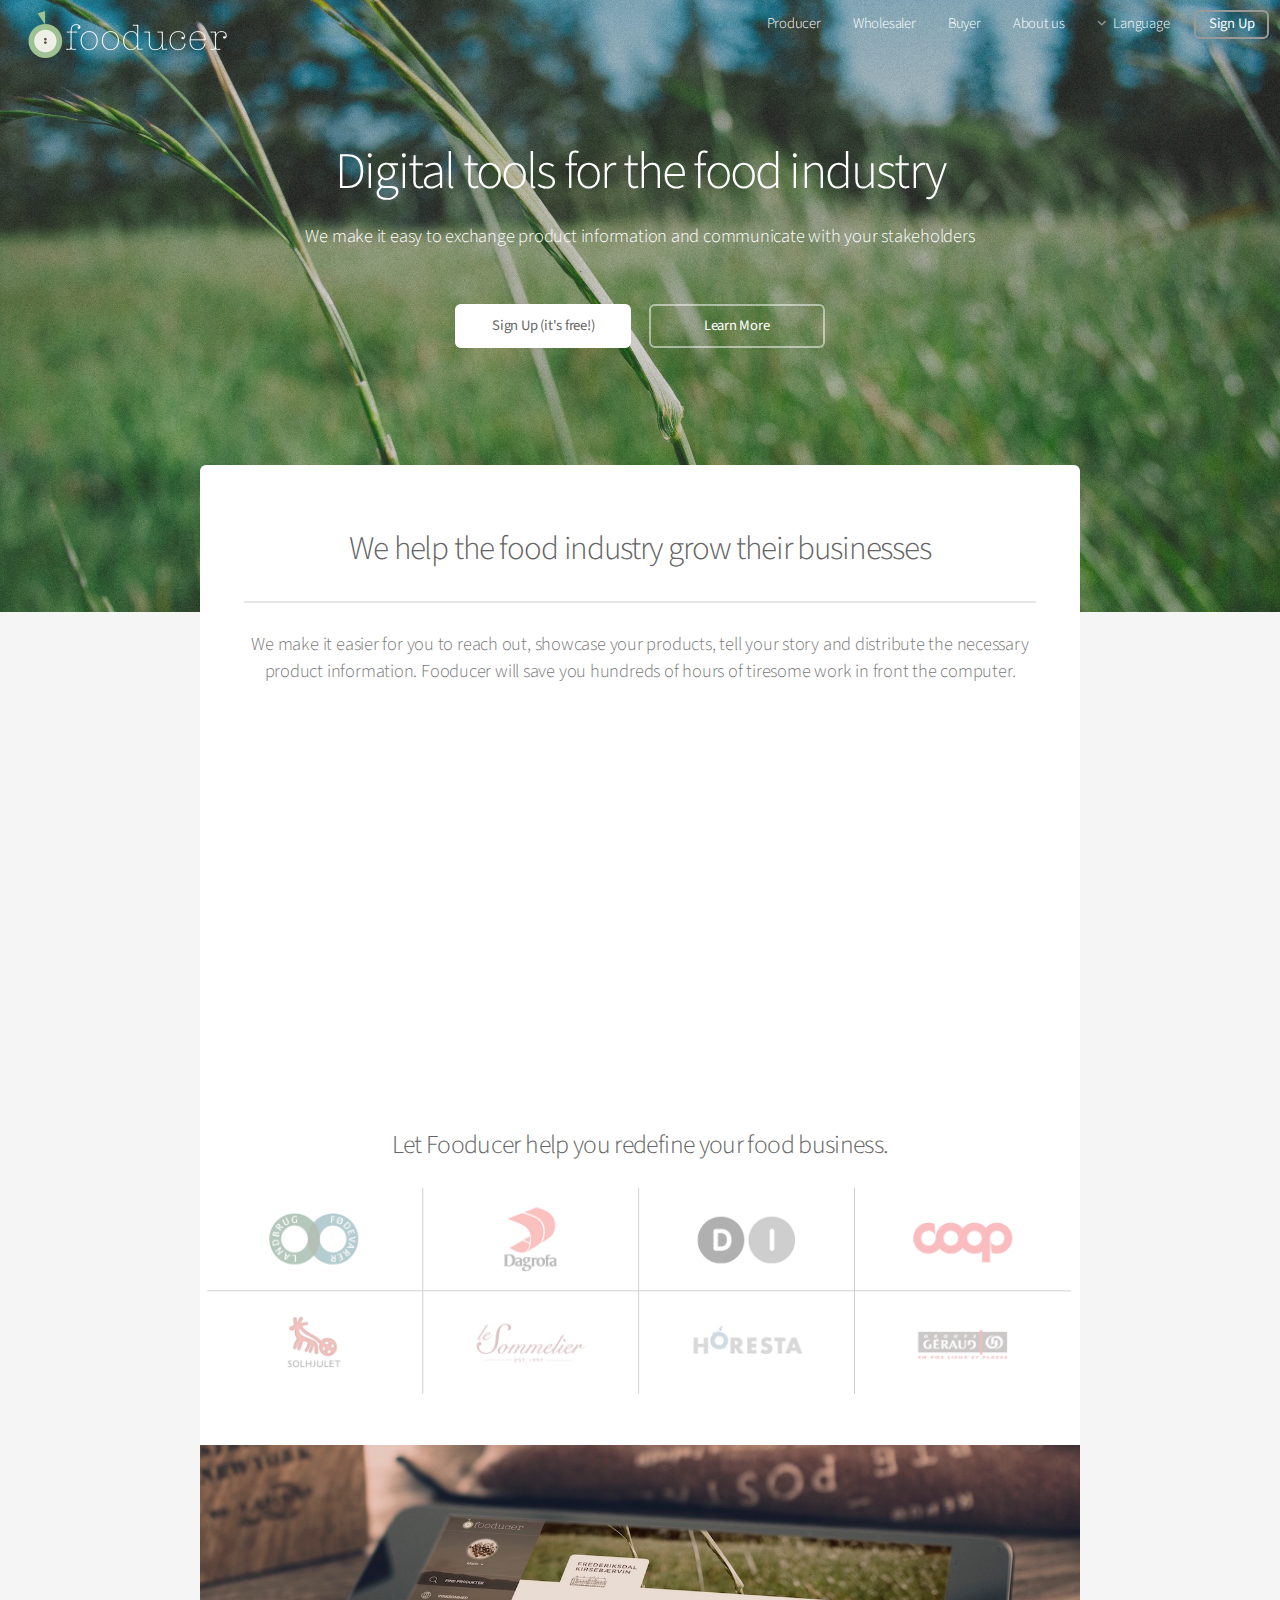
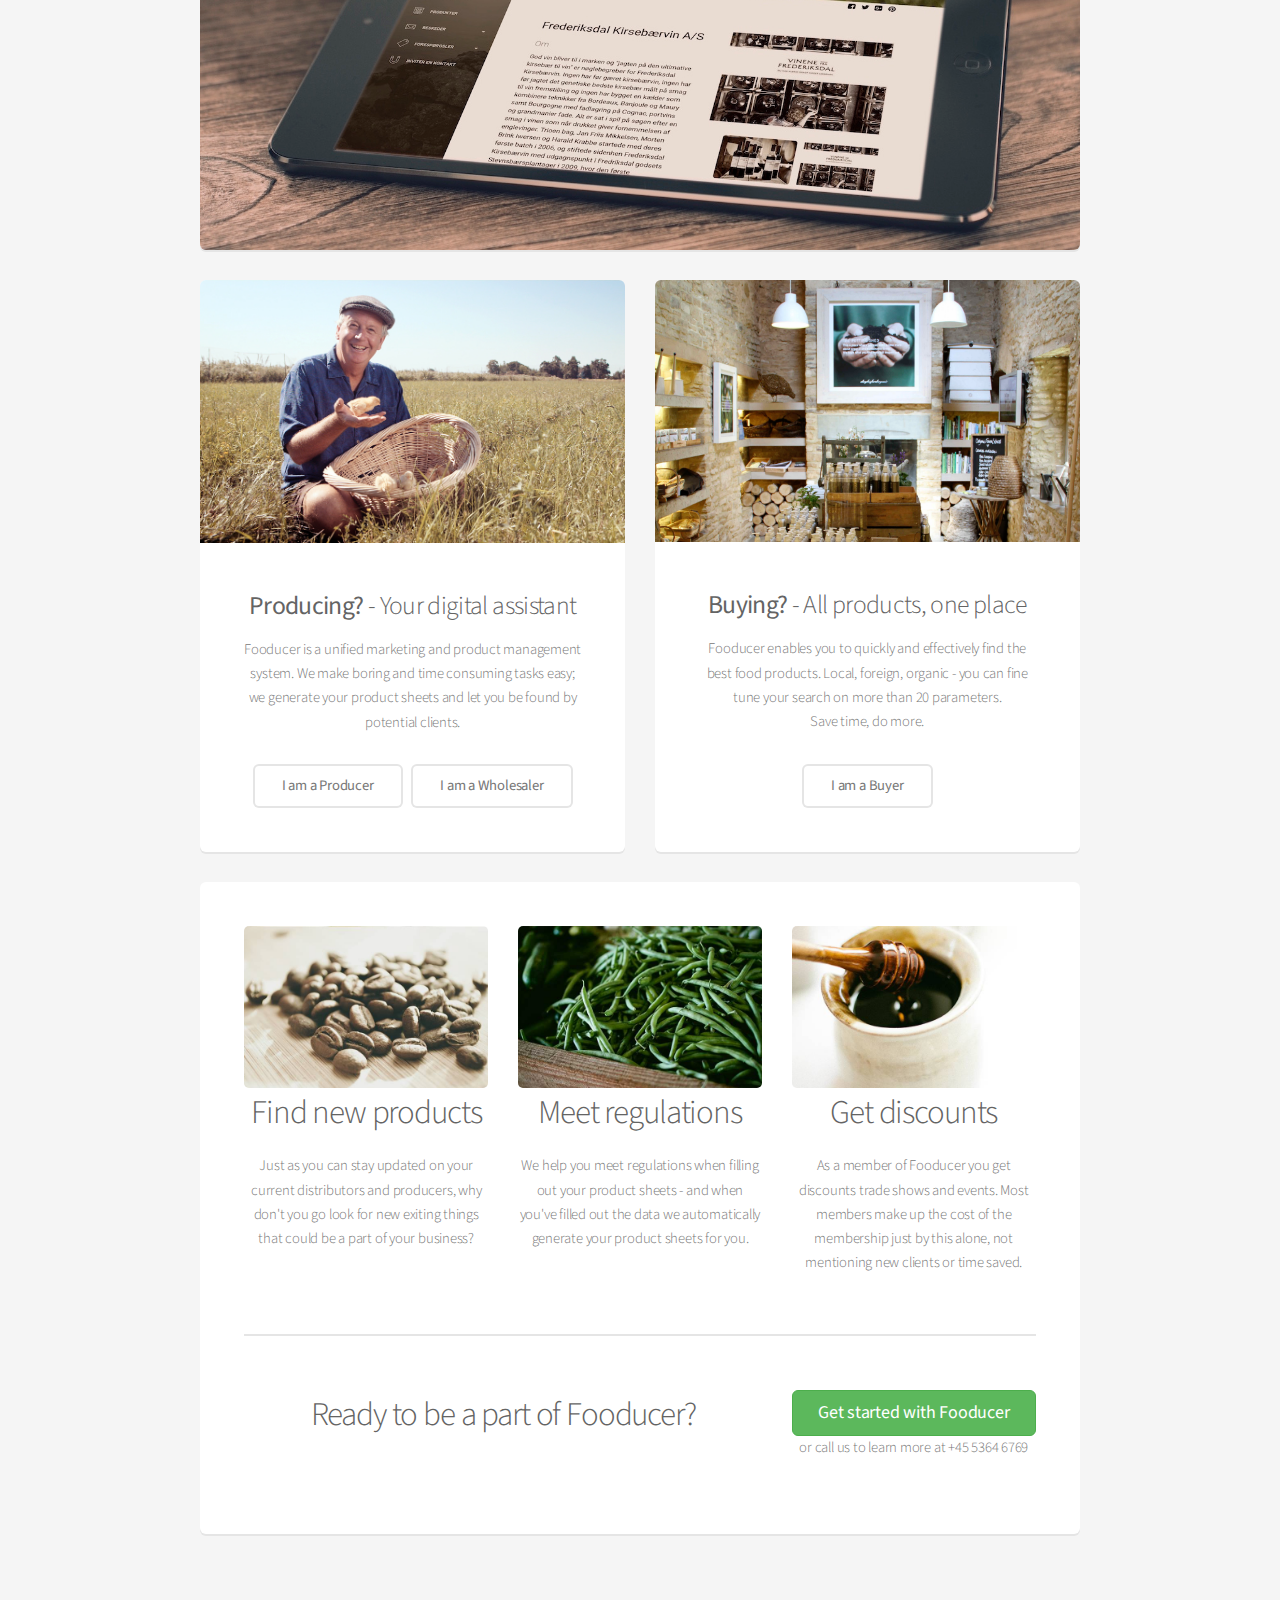
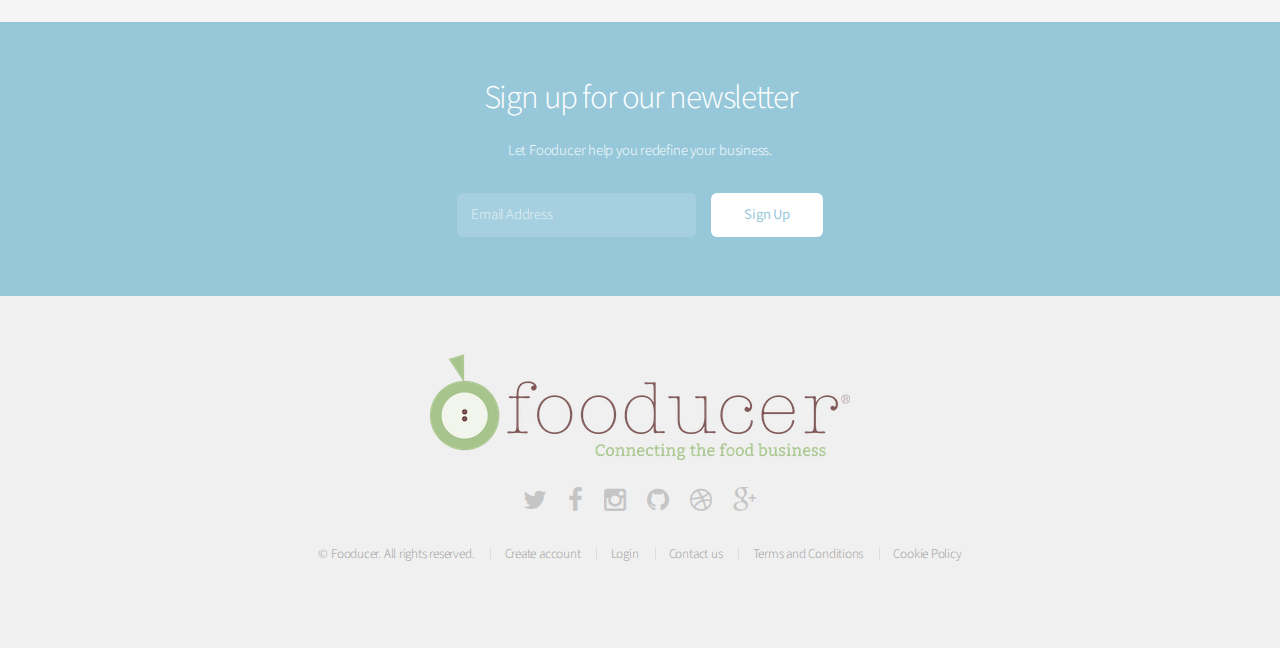
==== alpha/index.html @ 25a1be03 "Added youtube video and brand colours" ====
<!DOCTYPE HTML>
<!--
Alpha by HTML5 UP
html5up.net | @n33co
Free for personal and commercial use under the CCA 3.0 license (html5up.net/license)
-->
<html>
<head>
    <title>Fooducer - Connecting the food business</title>
    <meta charset="utf-8" />
    <meta name="viewport" content="width=device-width, initial-scale=1" />
    <!--[if lte IE 8]><script src="assets/js/ie/html5shiv.js"></script><![endif]-->
    <link href="bootstrap/css/bootstrap.min.css" rel="stylesheet">
    <link rel="stylesheet" href="assets/css/main.css" />
    <!--[if lte IE 8]><link rel="stylesheet" href="assets/css/ie8.css" /><![endif]-->
</head>
<body class="landing">
    <div id="page-wrapper">

        <!-- Header -->
        <header id="header">
            <h1 style="padding: 10px 0 0 10px; height: 45px;"><a href="index.html"><img src="images/fd-logo-white.png" height="50px;"></a></h1>
            <nav id="nav">
                <ul>
                    <li><a href="producer.html">Producer</a></li>
                    <li><a href="wholesaler.html">Wholesaler</a></li>
                    <li><a href="buyer.html">Buyer</a></li>
                    <li><a href="about.html">About us</a></li>
                    <li>
                        <a href="#" class="icon fa-angle-down">Language</a>
                        <ul>
                            <li><a href="#">Danish</a></li>
                            <li><a href="#">English</a></li>
                        </ul>
                    </li>
                    <li><a href="#" class="button">Sign Up</a></li>
                </ul>
            </nav>
        </header>

        <!-- Banner -->
        <section id="banner">
            <h2>Digital tools for the food industry</h2>
            <p>We make it easy to exchange product information and communicate with your stakeholders
                <br>&nbsp;
            </p>
            <ul class="actions">
                <li><a href="#" class="button special">Sign Up (it's free!)</a></li>
                <li><a href="#mainprop" class="button">Learn More</a></li>
            </ul>
        </section>

        <!-- Main -->
        <section id="main" class="container">

            <section class="box special">
                <header class="major">
                    <h2 id="mainprop">We help the food industry grow their businesses</h2>
                    <p>We make it easier for you to reach out, showcase your products,
                        tell your story and distribute the necessary product information.
                        Fooducer will save you hundreds of hours of tiresome work in front the computer.
                        <br><br>
                    </p>
                    <iframe width="720" height="405" src="https://www.youtube.com/embed/_PLxxujnK6w" frameborder="0" allowfullscreen></iframe>
                    <h3>Let Fooducer help you redefine your food business.</h3>
                </header>

                <span class="image featured" style="margin-top: -15px;"><img src="images/partners.png" alt="" /></span>
                <span class="image featured"><img src="images/ipad3.jpg" alt="" /></span>
            </section>

            <div class="row" id="valueprop">
                <div class="6u 12u(narrower)">
                    <section class="box special">
                        <span class="image featured"><img src="images/producer2.jpg" alt="" /></span>
                        <h3><b>Producing?</b> - Your digital assistant</h3>
                        <p>Fooducer is a unified marketing and product management system. We make boring and time consuming tasks easy; we generate your product sheets and let you be found by potential clients.</p>
                        <ul class="actions">
                            <li><a href="producer.html" class="button alt">I am a Producer</a><a href="wholesaler.html" class="button alt" style="margin-left:8px;">I am a Wholesaler</a></li>
                        </ul>
                    </section>
                </div>

                <div class="6u 12u(narrower)">
                    <section class="box special">
                        <span class="image featured"><img src="images/retailer.png" alt="" /></span>
                        <h3 id="buying"><b>Buying?</b> - All products, one place</h3>
                        <p>Fooducer enables you to quickly and effectively find the best food products. Local, foreign, organic - you can fine tune your search on more than 20 parameters. <br>Save time, do more.</p>
                        <ul class="actions">
                            <li><a href="buyer.html" class="button alt">I am a Buyer</a></li>
                        </ul>
                    </section>
                </div>
            </div>

            <section class="box special">
                <div class="row">
                    <div class="col-md-4 col-sm-6">
                        <img class="img-responsive" src="images/coffee.jpg">
                        <div class="editContent">
                            <h2>Find new products</h2>
                        </div>
                        <div class="editContent">
                            <p>Just as you can stay updated on your current distributors and producers, why don't you go look for new exiting things that could be a part of your business?</p>
                        </div>
                    </div>

                    <div class="col-md-4 col-sm-6">
                        <img class="img-responsive" src="images/haricots.jpg">
                        <div class="editContent">
                            <h2>Meet regulations</h2>
                        </div>
                        <div class="editContent">
                            <p>We help you meet regulations when filling out your product sheets - and when you've filled out the data we automatically generate your product sheets for you.</p>
                        </div>
                    </div>

                    <div class="col-md-4 hidden-sm">
                        <img class="img-responsive" src="images/honey.jpg">
                        <div class="editContent">
                            <h2>Get discounts</h2>
                        </div>
                        <div class="editContent">
                            <p>As a member of Fooducer you get discounts trade shows and events. Most members make up the cost of the membership just by this alone, not mentioning new clients or time saved.</p>
                        </div>
                    </div>
                </div><!-- /.row -->

                <hr><br/>

                <div class="row">
                    <div class="col-md-8 col-xs-12 pull-left">
                        <div class="editContent">
                            <h2>Ready to be a part of Fooducer?</h2>
                        </div>
                    </div>
                    <div class="col-md-4 col-xs-12 pull-right">
                        <a href="#" class="btn btn-lg btn-success btn-block">Get started with Fooducer</a>
                        <div class="text-center">
                            <p>or call us to learn more at +45 5364 6769</p>
                        </div>
                    </div>
                </div>
            </section>
        </section>

        <!-- CTA -->
        <section id="cta">
            <h2>Sign up for our newsletter</h2>
            <p>Let Fooducer help you redefine your business.</p>

            <form>
                <div class="row uniform 50%">
                    <div class="8u 12u(mobilep)">
                        <input type="email" name="email" id="email" placeholder="Email Address" />
                    </div>
                    <div class="4u 12u(mobilep)">
                        <input type="submit" value="Sign Up" class="fit" />
                    </div>
                </div>
            </form>
        </section>

        <!-- Footer -->
        <footer id="footer">
            <img src="images/fooducer_m_payoff.png">
            <ul class="icons" style="margin-top: 20px;">
                <li><a href="#" class="icon fa-twitter"><span class="label">Twitter</span></a></li>
                <li><a href="#" class="icon fa-facebook"><span class="label">Facebook</span></a></li>
                <li><a href="#" class="icon fa-instagram"><span class="label">Instagram</span></a></li>
                <li><a href="#" class="icon fa-github"><span class="label">Github</span></a></li>
                <li><a href="#" class="icon fa-dribbble"><span class="label">Dribbble</span></a></li>
                <li><a href="#" class="icon fa-google-plus"><span class="label">Google+</span></a></li>
            </ul>
            <ul class="copyright">
                <li>&copy; Fooducer. All rights reserved.</li>
                <li>Create account</li>
                <li>Login</li>
                <li>Contact us</li>
                <li>Terms and Conditions</li>
                <li>Cookie Policy</li>
            </ul>
        </footer>

    </div>

    <!-- Scripts -->
    <script src="assets/js/jquery.min.js"></script>
    <script src="assets/js/jquery.dropotron.min.js"></script>
    <script src="assets/js/jquery.scrollgress.min.js"></script>
    <script src="assets/js/skel.min.js"></script>
    <script src="assets/js/util.js"></script>
    <!--[if lte IE 8]><script src="assets/js/ie/respond.min.js"></script><![endif]-->
    <script src="assets/js/main.js"></script>

</body>
</html>
---- alpha/assets/css/main.css ----
@import url("font-awesome.min.css");
@import url("http://fonts.googleapis.com/css?family=Source+Sans+Pro:300,400,300italic,400italic");

/*
	Alpha by HTML5 UP
	html5up.net | @n33co
	Free for personal and commercial use under the CCA 3.0 license (html5up.net/license)
*/

/* Reset */

	html, body, div, span, applet, object, iframe, h1, h2, h3, h4, h5, h6, p, blockquote, pre, a, abbr, acronym, address, big, cite, code, del, dfn, em, img, ins, kbd, q, s, samp, small, strike, strong, sub, sup, tt, var, b, u, i, center, dl, dt, dd, ol, ul, li, fieldset, form, label, legend, table, caption, tbody, tfoot, thead, tr, th, td, article, aside, canvas, details, embed, figure, figcaption, footer, header, hgroup, menu, nav, output, ruby, section, summary, time, mark, audio, video {
		margin: 0;
		padding: 0;
		border: 0;
		font-size: 100%;
		font: inherit;
		vertical-align: baseline;
	}

	article, aside, details, figcaption, figure, footer, header, hgroup, menu, nav, section {
		display: block;
	}

	body {
		line-height: 1;
	}

	ol, ul {
		list-style: none;
	}

	blockquote, q {
		quotes: none;
	}

	blockquote:before, blockquote:after, q:before, q:after {
		content: '';
		content: none;
	}

	table {
		border-collapse: collapse;
		border-spacing: 0;
	}

	body {
		-webkit-text-size-adjust: none;
	}

/* Box Model */

	*, *:before, *:after {
		-moz-box-sizing: border-box;
		-webkit-box-sizing: border-box;
		box-sizing: border-box;
	}

/* Containers */

	.container {
		margin-left: auto;
		margin-right: auto;
	}

	.container.\31 25\25 {
		width: 100%;
		max-width: 75em;
		min-width: 60em;
	}

	.container.\37 5\25 {
		width: 45em;
	}

	.container.\35 0\25 {
		width: 30em;
	}

	.container.\32 5\25 {
		width: 15em;
	}

	.container {
		width: 60em;
	}

	@media screen and (max-width: 1680px) {

		.container.\31 25\25 {
			width: 100%;
			max-width: 75em;
			min-width: 60em;
		}

		.container.\37 5\25 {
			width: 45em;
		}

		.container.\35 0\25 {
			width: 30em;
		}

		.container.\32 5\25 {
			width: 15em;
		}

		.container {
			width: 60em;
		}

	}

	@media screen and (max-width: 1280px) {

		.container.\31 25\25 {
			width: 100%;
			max-width: 75em;
			min-width: 60em;
		}

		.container.\37 5\25 {
			width: 45em;
		}

		.container.\35 0\25 {
			width: 30em;
		}

		.container.\32 5\25 {
			width: 15em;
		}

		.container {
			width: 60em;
		}

	}

	@media screen and (max-width: 980px) {

		.container.\31 25\25 {
			width: 100%;
			max-width: 112.5%;
			min-width: 90%;
		}

		.container.\37 5\25 {
			width: 67.5%;
		}

		.container.\35 0\25 {
			width: 45%;
		}

		.container.\32 5\25 {
			width: 22.5%;
		}

		.container {
			width: 90%;
		}

	}

	@media screen and (max-width: 840px) {

		.container.\31 25\25 {
			width: 100%;
			max-width: 112.5%;
			min-width: 90%;
		}

		.container.\37 5\25 {
			width: 67.5%;
		}

		.container.\35 0\25 {
			width: 45%;
		}

		.container.\32 5\25 {
			width: 22.5%;
		}

		.container {
			width: 90% !important;
		}

	}

	@media screen and (max-width: 736px) {

		.container.\31 25\25 {
			width: 100%;
			max-width: 125%;
			min-width: 100%;
		}

		.container.\37 5\25 {
			width: 75%;
		}

		.container.\35 0\25 {
			width: 50%;
		}

		.container.\32 5\25 {
			width: 25%;
		}

		.container {
			width: 100% !important;
		}

	}

	@media screen and (max-width: 480px) {

		.container.\31 25\25 {
			width: 100%;
			max-width: 125%;
			min-width: 100%;
		}

		.container.\37 5\25 {
			width: 75%;
		}

		.container.\35 0\25 {
			width: 50%;
		}

		.container.\32 5\25 {
			width: 25%;
		}

		.container {
			width: 100% !important;
		}

	}

/* Grid */

	.row {
		border-bottom: solid 1px transparent;
		-moz-box-sizing: border-box;
		-webkit-box-sizing: border-box;
		box-sizing: border-box;
	}

	.row > * {
		float: left;
		-moz-box-sizing: border-box;
		-webkit-box-sizing: border-box;
		box-sizing: border-box;
	}

	.row:after, .row:before {
		content: '';
		display: block;
		clear: both;
		height: 0;
	}

	.row.uniform > * > :first-child {
		margin-top: 0;
	}

	.row.uniform > * > :last-child {
		margin-bottom: 0;
	}

	.row.\30 \25 > * {
		padding: 0 0 0 0em;
	}

	.row.\30 \25 {
		margin: 0 0 -1px 0em;
	}

	.row.uniform.\30 \25 > * {
		padding: 0em 0 0 0em;
	}

	.row.uniform.\30 \25 {
		margin: 0em 0 -1px 0em;
	}

	.row > * {
		padding: 0 0 0 2em;
	}

	.row {
		margin: 0 0 -1px -2em;
	}

	.row.uniform > * {
		padding: 2em 0 0 2em;
	}

	.row.uniform {
		margin: -2em 0 -1px -2em;
	}

	.row.\32 00\25 > * {
		padding: 0 0 0 4em;
	}

	.row.\32 00\25 {
		margin: 0 0 -1px -4em;
	}

	.row.uniform.\32 00\25 > * {
		padding: 4em 0 0 4em;
	}

	.row.uniform.\32 00\25 {
		margin: -4em 0 -1px -4em;
	}

	.row.\31 50\25 > * {
		padding: 0 0 0 3em;
	}

	.row.\31 50\25 {
		margin: 0 0 -1px -3em;
	}

	.row.uniform.\31 50\25 > * {
		padding: 3em 0 0 3em;
	}

	.row.uniform.\31 50\25 {
		margin: -3em 0 -1px -3em;
	}

	.row.\35 0\25 > * {
		padding: 0 0 0 1em;
	}

	.row.\35 0\25 {
		margin: 0 0 -1px -1em;
	}

	.row.uniform.\35 0\25 > * {
		padding: 1em 0 0 1em;
	}

	.row.uniform.\35 0\25 {
		margin: -1em 0 -1px -1em;
	}

	.row.\32 5\25 > * {
		padding: 0 0 0 0.5em;
	}

	.row.\32 5\25 {
		margin: 0 0 -1px -0.5em;
	}

	.row.uniform.\32 5\25 > * {
		padding: 0.5em 0 0 0.5em;
	}

	.row.uniform.\32 5\25 {
		margin: -0.5em 0 -1px -0.5em;
	}

	.\31 2u, .\31 2u\24 {
		width: 100%;
		clear: none;
		margin-left: 0;
	}

	.\31 1u, .\31 1u\24 {
		width: 91.6666666667%;
		clear: none;
		margin-left: 0;
	}

	.\31 0u, .\31 0u\24 {
		width: 83.3333333333%;
		clear: none;
		margin-left: 0;
	}

	.\39 u, .\39 u\24 {
		width: 75%;
		clear: none;
		margin-left: 0;
	}

	.\38 u, .\38 u\24 {
		width: 66.6666666667%;
		clear: none;
		margin-left: 0;
	}

	.\37 u, .\37 u\24 {
		width: 58.3333333333%;
		clear: none;
		margin-left: 0;
	}

	.\36 u, .\36 u\24 {
		width: 50%;
		clear: none;
		margin-left: 0;
	}

	.\35 u, .\35 u\24 {
		width: 41.6666666667%;
		clear: none;
		margin-left: 0;
	}

	.\34 u, .\34 u\24 {
		width: 33.3333333333%;
		clear: none;
		margin-left: 0;
	}

	.\33 u, .\33 u\24 {
		width: 25%;
		clear: none;
		margin-left: 0;
	}

	.\32 u, .\32 u\24 {
		width: 16.6666666667%;
		clear: none;
		margin-left: 0;
	}

	.\31 u, .\31 u\24 {
		width: 8.3333333333%;
		clear: none;
		margin-left: 0;
	}

	.\31 2u\24 + *,
	.\31 1u\24 + *,
	.\31 0u\24 + *,
	.\39 u\24 + *,
	.\38 u\24 + *,
	.\37 u\24 + *,
	.\36 u\24 + *,
	.\35 u\24 + *,
	.\34 u\24 + *,
	.\33 u\24 + *,
	.\32 u\24 + *,
	.\31 u\24 + * {
		clear: left;
	}

	.\-11u {
		margin-left: 91.66667%;
	}

	.\-10u {
		margin-left: 83.33333%;
	}

	.\-9u {
		margin-left: 75%;
	}

	.\-8u {
		margin-left: 66.66667%;
	}

	.\-7u {
		margin-left: 58.33333%;
	}

	.\-6u {
		margin-left: 50%;
	}

	.\-5u {
		margin-left: 41.66667%;
	}

	.\-4u {
		margin-left: 33.33333%;
	}

	.\-3u {
		margin-left: 25%;
	}

	.\-2u {
		margin-left: 16.66667%;
	}

	.\-1u {
		margin-left: 8.33333%;
	}

	@media screen and (max-width: 1680px) {

		.row > * {
			padding: 0 0 0 2em;
		}

		.row {
			margin: 0 0 -1px -2em;
		}

		.row.uniform > * {
			padding: 2em 0 0 2em;
		}

		.row.uniform {
			margin: -2em 0 -1px -2em;
		}

		.row.\32 00\25 > * {
			padding: 0 0 0 4em;
		}

		.row.\32 00\25 {
			margin: 0 0 -1px -4em;
		}

		.row.uniform.\32 00\25 > * {
			padding: 4em 0 0 4em;
		}

		.row.uniform.\32 00\25 {
			margin: -4em 0 -1px -4em;
		}

		.row.\31 50\25 > * {
			padding: 0 0 0 3em;
		}

		.row.\31 50\25 {
			margin: 0 0 -1px -3em;
		}

		.row.uniform.\31 50\25 > * {
			padding: 3em 0 0 3em;
		}

		.row.uniform.\31 50\25 {
			margin: -3em 0 -1px -3em;
		}

		.row.\35 0\25 > * {
			padding: 0 0 0 1em;
		}

		.row.\35 0\25 {
			margin: 0 0 -1px -1em;
		}

		.row.uniform.\35 0\25 > * {
			padding: 1em 0 0 1em;
		}

		.row.uniform.\35 0\25 {
			margin: -1em 0 -1px -1em;
		}

		.row.\32 5\25 > * {
			padding: 0 0 0 0.5em;
		}

		.row.\32 5\25 {
			margin: 0 0 -1px -0.5em;
		}

		.row.uniform.\32 5\25 > * {
			padding: 0.5em 0 0 0.5em;
		}

		.row.uniform.\32 5\25 {
			margin: -0.5em 0 -1px -0.5em;
		}

		.\31 2u\28wide\29, .\31 2u\24\28wide\29 {
			width: 100%;
			clear: none;
			margin-left: 0;
		}

		.\31 1u\28wide\29, .\31 1u\24\28wide\29 {
			width: 91.6666666667%;
			clear: none;
			margin-left: 0;
		}

		.\31 0u\28wide\29, .\31 0u\24\28wide\29 {
			width: 83.3333333333%;
			clear: none;
			margin-left: 0;
		}

		.\39 u\28wide\29, .\39 u\24\28wide\29 {
			width: 75%;
			clear: none;
			margin-left: 0;
		}

		.\38 u\28wide\29, .\38 u\24\28wide\29 {
			width: 66.6666666667%;
			clear: none;
			margin-left: 0;
		}

		.\37 u\28wide\29, .\37 u\24\28wide\29 {
			width: 58.3333333333%;
			clear: none;
			margin-left: 0;
		}

		.\36 u\28wide\29, .\36 u\24\28wide\29 {
			width: 50%;
			clear: none;
			margin-left: 0;
		}

		.\35 u\28wide\29, .\35 u\24\28wide\29 {
			width: 41.6666666667%;
			clear: none;
			margin-left: 0;
		}

		.\34 u\28wide\29, .\34 u\24\28wide\29 {
			width: 33.3333333333%;
			clear: none;
			margin-left: 0;
		}

		.\33 u\28wide\29, .\33 u\24\28wide\29 {
			width: 25%;
			clear: none;
			margin-left: 0;
		}

		.\32 u\28wide\29, .\32 u\24\28wide\29 {
			width: 16.6666666667%;
			clear: none;
			margin-left: 0;
		}

		.\31 u\28wide\29, .\31 u\24\28wide\29 {
			width: 8.3333333333%;
			clear: none;
			margin-left: 0;
		}

		.\31 2u\24\28wide\29 + *,
		.\31 1u\24\28wide\29 + *,
		.\31 0u\24\28wide\29 + *,
		.\39 u\24\28wide\29 + *,
		.\38 u\24\28wide\29 + *,
		.\37 u\24\28wide\29 + *,
		.\36 u\24\28wide\29 + *,
		.\35 u\24\28wide\29 + *,
		.\34 u\24\28wide\29 + *,
		.\33 u\24\28wide\29 + *,
		.\32 u\24\28wide\29 + *,
		.\31 u\24\28wide\29 + * {
			clear: left;
		}

		.\-11u\28wide\29 {
			margin-left: 91.66667%;
		}

		.\-10u\28wide\29 {
			margin-left: 83.33333%;
		}

		.\-9u\28wide\29 {
			margin-left: 75%;
		}

		.\-8u\28wide\29 {
			margin-left: 66.66667%;
		}

		.\-7u\28wide\29 {
			margin-left: 58.33333%;
		}

		.\-6u\28wide\29 {
			margin-left: 50%;
		}

		.\-5u\28wide\29 {
			margin-left: 41.66667%;
		}

		.\-4u\28wide\29 {
			margin-left: 33.33333%;
		}

		.\-3u\28wide\29 {
			margin-left: 25%;
		}

		.\-2u\28wide\29 {
			margin-left: 16.66667%;
		}

		.\-1u\28wide\29 {
			margin-left: 8.33333%;
		}

	}

	@media screen and (max-width: 1280px) {

		.row > * {
			padding: 0 0 0 2em;
		}

		.row {
			margin: 0 0 -1px -2em;
		}

		.row.uniform > * {
			padding: 2em 0 0 2em;
		}

		.row.uniform {
			margin: -2em 0 -1px -2em;
		}

		.row.\32 00\25 > * {
			padding: 0 0 0 4em;
		}

		.row.\32 00\25 {
			margin: 0 0 -1px -4em;
		}

		.row.uniform.\32 00\25 > * {
			padding: 4em 0 0 4em;
		}

		.row.uniform.\32 00\25 {
			margin: -4em 0 -1px -4em;
		}

		.row.\31 50\25 > * {
			padding: 0 0 0 3em;
		}

		.row.\31 50\25 {
			margin: 0 0 -1px -3em;
		}

		.row.uniform.\31 50\25 > * {
			padding: 3em 0 0 3em;
		}

		.row.uniform.\31 50\25 {
			margin: -3em 0 -1px -3em;
		}

		.row.\35 0\25 > * {
			padding: 0 0 0 1em;
		}

		.row.\35 0\25 {
			margin: 0 0 -1px -1em;
		}

		.row.uniform.\35 0\25 > * {
			padding: 1em 0 0 1em;
		}

		.row.uniform.\35 0\25 {
			margin: -1em 0 -1px -1em;
		}

		.row.\32 5\25 > * {
			padding: 0 0 0 0.5em;
		}

		.row.\32 5\25 {
			margin: 0 0 -1px -0.5em;
		}

		.row.uniform.\32 5\25 > * {
			padding: 0.5em 0 0 0.5em;
		}

		.row.uniform.\32 5\25 {
			margin: -0.5em 0 -1px -0.5em;
		}

		.\31 2u\28normal\29, .\31 2u\24\28normal\29 {
			width: 100%;
			clear: none;
			margin-left: 0;
		}

		.\31 1u\28normal\29, .\31 1u\24\28normal\29 {
			width: 91.6666666667%;
			clear: none;
			margin-left: 0;
		}

		.\31 0u\28normal\29, .\31 0u\24\28normal\29 {
			width: 83.3333333333%;
			clear: none;
			margin-left: 0;
		}

		.\39 u\28normal\29, .\39 u\24\28normal\29 {
			width: 75%;
			clear: none;
			margin-left: 0;
		}

		.\38 u\28normal\29, .\38 u\24\28normal\29 {
			width: 66.6666666667%;
			clear: none;
			margin-left: 0;
		}

		.\37 u\28normal\29, .\37 u\24\28normal\29 {
			width: 58.3333333333%;
			clear: none;
			margin-left: 0;
		}

		.\36 u\28normal\29, .\36 u\24\28normal\29 {
			width: 50%;
			clear: none;
			margin-left: 0;
		}

		.\35 u\28normal\29, .\35 u\24\28normal\29 {
			width: 41.6666666667%;
			clear: none;
			margin-left: 0;
		}

		.\34 u\28normal\29, .\34 u\24\28normal\29 {
			width: 33.3333333333%;
			clear: none;
			margin-left: 0;
		}

		.\33 u\28normal\29, .\33 u\24\28normal\29 {
			width: 25%;
			clear: none;
			margin-left: 0;
		}

		.\32 u\28normal\29, .\32 u\24\28normal\29 {
			width: 16.6666666667%;
			clear: none;
			margin-left: 0;
		}

		.\31 u\28normal\29, .\31 u\24\28normal\29 {
			width: 8.3333333333%;
			clear: none;
			margin-left: 0;
		}

		.\31 2u\24\28normal\29 + *,
		.\31 1u\24\28normal\29 + *,
		.\31 0u\24\28normal\29 + *,
		.\39 u\24\28normal\29 + *,
		.\38 u\24\28normal\29 + *,
		.\37 u\24\28normal\29 + *,
		.\36 u\24\28normal\29 + *,
		.\35 u\24\28normal\29 + *,
		.\34 u\24\28normal\29 + *,
		.\33 u\24\28normal\29 + *,
		.\32 u\24\28normal\29 + *,
		.\31 u\24\28normal\29 + * {
			clear: left;
		}

		.\-11u\28normal\29 {
			margin-left: 91.66667%;
		}

		.\-10u\28normal\29 {
			margin-left: 83.33333%;
		}

		.\-9u\28normal\29 {
			margin-left: 75%;
		}

		.\-8u\28normal\29 {
			margin-left: 66.66667%;
		}

		.\-7u\28normal\29 {
			margin-left: 58.33333%;
		}

		.\-6u\28normal\29 {
			margin-left: 50%;
		}

		.\-5u\28normal\29 {
			margin-left: 41.66667%;
		}

		.\-4u\28normal\29 {
			margin-left: 33.33333%;
		}

		.\-3u\28normal\29 {
			margin-left: 25%;
		}

		.\-2u\28normal\29 {
			margin-left: 16.66667%;
		}

		.\-1u\28normal\29 {
			margin-left: 8.33333%;
		}

	}

	@media screen and (max-width: 980px) {

		.row > * {
			padding: 0 0 0 2em;
		}

		.row {
			margin: 0 0 -1px -2em;
		}

		.row.uniform > * {
			padding: 2em 0 0 2em;
		}

		.row.uniform {
			margin: -2em 0 -1px -2em;
		}

		.row.\32 00\25 > * {
			padding: 0 0 0 4em;
		}

		.row.\32 00\25 {
			margin: 0 0 -1px -4em;
		}

		.row.uniform.\32 00\25 > * {
			padding: 4em 0 0 4em;
		}

		.row.uniform.\32 00\25 {
			margin: -4em 0 -1px -4em;
		}

		.row.\31 50\25 > * {
			padding: 0 0 0 3em;
		}

		.row.\31 50\25 {
			margin: 0 0 -1px -3em;
		}

		.row.uniform.\31 50\25 > * {
			padding: 3em 0 0 3em;
		}

		.row.uniform.\31 50\25 {
			margin: -3em 0 -1px -3em;
		}

		.row.\35 0\25 > * {
			padding: 0 0 0 1em;
		}

		.row.\35 0\25 {
			margin: 0 0 -1px -1em;
		}

		.row.uniform.\35 0\25 > * {
			padding: 1em 0 0 1em;
		}

		.row.uniform.\35 0\25 {
			margin: -1em 0 -1px -1em;
		}

		.row.\32 5\25 > * {
			padding: 0 0 0 0.5em;
		}

		.row.\32 5\25 {
			margin: 0 0 -1px -0.5em;
		}

		.row.uniform.\32 5\25 > * {
			padding: 0.5em 0 0 0.5em;
		}

		.row.uniform.\32 5\25 {
			margin: -0.5em 0 -1px -0.5em;
		}

		.\31 2u\28narrow\29, .\31 2u\24\28narrow\29 {
			width: 100%;
			clear: none;
			margin-left: 0;
		}

		.\31 1u\28narrow\29, .\31 1u\24\28narrow\29 {
			width: 91.6666666667%;
			clear: none;
			margin-left: 0;
		}

		.\31 0u\28narrow\29, .\31 0u\24\28narrow\29 {
			width: 83.3333333333%;
			clear: none;
			margin-left: 0;
		}

		.\39 u\28narrow\29, .\39 u\24\28narrow\29 {
			width: 75%;
			clear: none;
			margin-left: 0;
		}

		.\38 u\28narrow\29, .\38 u\24\28narrow\29 {
			width: 66.6666666667%;
			clear: none;
			margin-left: 0;
		}

		.\37 u\28narrow\29, .\37 u\24\28narrow\29 {
			width: 58.3333333333%;
			clear: none;
			margin-left: 0;
		}

		.\36 u\28narrow\29, .\36 u\24\28narrow\29 {
			width: 50%;
			clear: none;
			margin-left: 0;
		}

		.\35 u\28narrow\29, .\35 u\24\28narrow\29 {
			width: 41.6666666667%;
			clear: none;
			margin-left: 0;
		}

		.\34 u\28narrow\29, .\34 u\24\28narrow\29 {
			width: 33.3333333333%;
			clear: none;
			margin-left: 0;
		}

		.\33 u\28narrow\29, .\33 u\24\28narrow\29 {
			width: 25%;
			clear: none;
			margin-left: 0;
		}

		.\32 u\28narrow\29, .\32 u\24\28narrow\29 {
			width: 16.6666666667%;
			clear: none;
			margin-left: 0;
		}

		.\31 u\28narrow\29, .\31 u\24\28narrow\29 {
			width: 8.3333333333%;
			clear: none;
			margin-left: 0;
		}

		.\31 2u\24\28narrow\29 + *,
		.\31 1u\24\28narrow\29 + *,
		.\31 0u\24\28narrow\29 + *,
		.\39 u\24\28narrow\29 + *,
		.\38 u\24\28narrow\29 + *,
		.\37 u\24\28narrow\29 + *,
		.\36 u\24\28narrow\29 + *,
		.\35 u\24\28narrow\29 + *,
		.\34 u\24\28narrow\29 + *,
		.\33 u\24\28narrow\29 + *,
		.\32 u\24\28narrow\29 + *,
		.\31 u\24\28narrow\29 + * {
			clear: left;
		}

		.\-11u\28narrow\29 {
			margin-left: 91.66667%;
		}

		.\-10u\28narrow\29 {
			margin-left: 83.33333%;
		}

		.\-9u\28narrow\29 {
			margin-left: 75%;
		}

		.\-8u\28narrow\29 {
			margin-left: 66.66667%;
		}

		.\-7u\28narrow\29 {
			margin-left: 58.33333%;
		}

		.\-6u\28narrow\29 {
			margin-left: 50%;
		}

		.\-5u\28narrow\29 {
			margin-left: 41.66667%;
		}

		.\-4u\28narrow\29 {
			margin-left: 33.33333%;
		}

		.\-3u\28narrow\29 {
			margin-left: 25%;
		}

		.\-2u\28narrow\29 {
			margin-left: 16.66667%;
		}

		.\-1u\28narrow\29 {
			margin-left: 8.33333%;
		}

	}

	@media screen and (max-width: 840px) {

		.row > * {
			padding: 0 0 0 2em;
		}

		.row {
			margin: 0 0 -1px -2em;
		}

		.row.uniform > * {
			padding: 2em 0 0 2em;
		}

		.row.uniform {
			margin: -2em 0 -1px -2em;
		}

		.row.\32 00\25 > * {
			padding: 0 0 0 4em;
		}

		.row.\32 00\25 {
			margin: 0 0 -1px -4em;
		}

		.row.uniform.\32 00\25 > * {
			padding: 4em 0 0 4em;
		}

		.row.uniform.\32 00\25 {
			margin: -4em 0 -1px -4em;
		}

		.row.\31 50\25 > * {
			padding: 0 0 0 3em;
		}

		.row.\31 50\25 {
			margin: 0 0 -1px -3em;
		}

		.row.uniform.\31 50\25 > * {
			padding: 3em 0 0 3em;
		}

		.row.uniform.\31 50\25 {
			margin: -3em 0 -1px -3em;
		}

		.row.\35 0\25 > * {
			padding: 0 0 0 1em;
		}

		.row.\35 0\25 {
			margin: 0 0 -1px -1em;
		}

		.row.uniform.\35 0\25 > * {
			padding: 1em 0 0 1em;
		}

		.row.uniform.\35 0\25 {
			margin: -1em 0 -1px -1em;
		}

		.row.\32 5\25 > * {
			padding: 0 0 0 0.5em;
		}

		.row.\32 5\25 {
			margin: 0 0 -1px -0.5em;
		}

		.row.uniform.\32 5\25 > * {
			padding: 0.5em 0 0 0.5em;
		}

		.row.uniform.\32 5\25 {
			margin: -0.5em 0 -1px -0.5em;
		}

		.\31 2u\28narrower\29, .\31 2u\24\28narrower\29 {
			width: 100%;
			clear: none;
			margin-left: 0;
		}

		.\31 1u\28narrower\29, .\31 1u\24\28narrower\29 {
			width: 91.6666666667%;
			clear: none;
			margin-left: 0;
		}

		.\31 0u\28narrower\29, .\31 0u\24\28narrower\29 {
			width: 83.3333333333%;
			clear: none;
			margin-left: 0;
		}

		.\39 u\28narrower\29, .\39 u\24\28narrower\29 {
			width: 75%;
			clear: none;
			margin-left: 0;
		}

		.\38 u\28narrower\29, .\38 u\24\28narrower\29 {
			width: 66.6666666667%;
			clear: none;
			margin-left: 0;
		}

		.\37 u\28narrower\29, .\37 u\24\28narrower\29 {
			width: 58.3333333333%;
			clear: none;
			margin-left: 0;
		}

		.\36 u\28narrower\29, .\36 u\24\28narrower\29 {
			width: 50%;
			clear: none;
			margin-left: 0;
		}

		.\35 u\28narrower\29, .\35 u\24\28narrower\29 {
			width: 41.6666666667%;
			clear: none;
			margin-left: 0;
		}

		.\34 u\28narrower\29, .\34 u\24\28narrower\29 {
			width: 33.3333333333%;
			clear: none;
			margin-left: 0;
		}

		.\33 u\28narrower\29, .\33 u\24\28narrower\29 {
			width: 25%;
			clear: none;
			margin-left: 0;
		}

		.\32 u\28narrower\29, .\32 u\24\28narrower\29 {
			width: 16.6666666667%;
			clear: none;
			margin-left: 0;
		}

		.\31 u\28narrower\29, .\31 u\24\28narrower\29 {
			width: 8.3333333333%;
			clear: none;
			margin-left: 0;
		}

		.\31 2u\24\28narrower\29 + *,
		.\31 1u\24\28narrower\29 + *,
		.\31 0u\24\28narrower\29 + *,
		.\39 u\24\28narrower\29 + *,
		.\38 u\24\28narrower\29 + *,
		.\37 u\24\28narrower\29 + *,
		.\36 u\24\28narrower\29 + *,
		.\35 u\24\28narrower\29 + *,
		.\34 u\24\28narrower\29 + *,
		.\33 u\24\28narrower\29 + *,
		.\32 u\24\28narrower\29 + *,
		.\31 u\24\28narrower\29 + * {
			clear: left;
		}

		.\-11u\28narrower\29 {
			margin-left: 91.66667%;
		}

		.\-10u\28narrower\29 {
			margin-left: 83.33333%;
		}

		.\-9u\28narrower\29 {
			margin-left: 75%;
		}

		.\-8u\28narrower\29 {
			margin-left: 66.66667%;
		}

		.\-7u\28narrower\29 {
			margin-left: 58.33333%;
		}

		.\-6u\28narrower\29 {
			margin-left: 50%;
		}

		.\-5u\28narrower\29 {
			margin-left: 41.66667%;
		}

		.\-4u\28narrower\29 {
			margin-left: 33.33333%;
		}

		.\-3u\28narrower\29 {
			margin-left: 25%;
		}

		.\-2u\28narrower\29 {
			margin-left: 16.66667%;
		}

		.\-1u\28narrower\29 {
			margin-left: 8.33333%;
		}

	}

	@media screen and (max-width: 736px) {

		.row > * {
			padding: 0 0 0 2em;
		}

		.row {
			margin: 0 0 -1px -2em;
		}

		.row.uniform > * {
			padding: 2em 0 0 2em;
		}

		.row.uniform {
			margin: -2em 0 -1px -2em;
		}

		.row.\32 00\25 > * {
			padding: 0 0 0 4em;
		}

		.row.\32 00\25 {
			margin: 0 0 -1px -4em;
		}

		.row.uniform.\32 00\25 > * {
			padding: 4em 0 0 4em;
		}

		.row.uniform.\32 00\25 {
			margin: -4em 0 -1px -4em;
		}

		.row.\31 50\25 > * {
			padding: 0 0 0 3em;
		}

		.row.\31 50\25 {
			margin: 0 0 -1px -3em;
		}

		.row.uniform.\31 50\25 > * {
			padding: 3em 0 0 3em;
		}

		.row.uniform.\31 50\25 {
			margin: -3em 0 -1px -3em;
		}

		.row.\35 0\25 > * {
			padding: 0 0 0 1em;
		}

		.row.\35 0\25 {
			margin: 0 0 -1px -1em;
		}

		.row.uniform.\35 0\25 > * {
			padding: 1em 0 0 1em;
		}

		.row.uniform.\35 0\25 {
			margin: -1em 0 -1px -1em;
		}

		.row.\32 5\25 > * {
			padding: 0 0 0 0.5em;
		}

		.row.\32 5\25 {
			margin: 0 0 -1px -0.5em;
		}

		.row.uniform.\32 5\25 > * {
			padding: 0.5em 0 0 0.5em;
		}

		.row.uniform.\32 5\25 {
			margin: -0.5em 0 -1px -0.5em;
		}

		.\31 2u\28mobile\29, .\31 2u\24\28mobile\29 {
			width: 100%;
			clear: none;
			margin-left: 0;
		}

		.\31 1u\28mobile\29, .\31 1u\24\28mobile\29 {
			width: 91.6666666667%;
			clear: none;
			margin-left: 0;
		}

		.\31 0u\28mobile\29, .\31 0u\24\28mobile\29 {
			width: 83.3333333333%;
			clear: none;
			margin-left: 0;
		}

		.\39 u\28mobile\29, .\39 u\24\28mobile\29 {
			width: 75%;
			clear: none;
			margin-left: 0;
		}

		.\38 u\28mobile\29, .\38 u\24\28mobile\29 {
			width: 66.6666666667%;
			clear: none;
			margin-left: 0;
		}

		.\37 u\28mobile\29, .\37 u\24\28mobile\29 {
			width: 58.3333333333%;
			clear: none;
			margin-left: 0;
		}

		.\36 u\28mobile\29, .\36 u\24\28mobile\29 {
			width: 50%;
			clear: none;
			margin-left: 0;
		}

		.\35 u\28mobile\29, .\35 u\24\28mobile\29 {
			width: 41.6666666667%;
			clear: none;
			margin-left: 0;
		}

		.\34 u\28mobile\29, .\34 u\24\28mobile\29 {
			width: 33.3333333333%;
			clear: none;
			margin-left: 0;
		}

		.\33 u\28mobile\29, .\33 u\24\28mobile\29 {
			width: 25%;
			clear: none;
			margin-left: 0;
		}

		.\32 u\28mobile\29, .\32 u\24\28mobile\29 {
			width: 16.6666666667%;
			clear: none;
			margin-left: 0;
		}

		.\31 u\28mobile\29, .\31 u\24\28mobile\29 {
			width: 8.3333333333%;
			clear: none;
			margin-left: 0;
		}

		.\31 2u\24\28mobile\29 + *,
		.\31 1u\24\28mobile\29 + *,
		.\31 0u\24\28mobile\29 + *,
		.\39 u\24\28mobile\29 + *,
		.\38 u\24\28mobile\29 + *,
		.\37 u\24\28mobile\29 + *,
		.\36 u\24\28mobile\29 + *,
		.\35 u\24\28mobile\29 + *,
		.\34 u\24\28mobile\29 + *,
		.\33 u\24\28mobile\29 + *,
		.\32 u\24\28mobile\29 + *,
		.\31 u\24\28mobile\29 + * {
			clear: left;
		}

		.\-11u\28mobile\29 {
			margin-left: 91.66667%;
		}

		.\-10u\28mobile\29 {
			margin-left: 83.33333%;
		}

		.\-9u\28mobile\29 {
			margin-left: 75%;
		}

		.\-8u\28mobile\29 {
			margin-left: 66.66667%;
		}

		.\-7u\28mobile\29 {
			margin-left: 58.33333%;
		}

		.\-6u\28mobile\29 {
			margin-left: 50%;
		}

		.\-5u\28mobile\29 {
			margin-left: 41.66667%;
		}

		.\-4u\28mobile\29 {
			margin-left: 33.33333%;
		}

		.\-3u\28mobile\29 {
			margin-left: 25%;
		}

		.\-2u\28mobile\29 {
			margin-left: 16.66667%;
		}

		.\-1u\28mobile\29 {
			margin-left: 8.33333%;
		}

	}

	@media screen and (max-width: 480px) {

		.row > * {
			padding: 0 0 0 2em;
		}

		.row {
			margin: 0 0 -1px -2em;
		}

		.row.uniform > * {
			padding: 2em 0 0 2em;
		}

		.row.uniform {
			margin: -2em 0 -1px -2em;
		}

		.row.\32 00\25 > * {
			padding: 0 0 0 4em;
		}

		.row.\32 00\25 {
			margin: 0 0 -1px -4em;
		}

		.row.uniform.\32 00\25 > * {
			padding: 4em 0 0 4em;
		}

		.row.uniform.\32 00\25 {
			margin: -4em 0 -1px -4em;
		}

		.row.\31 50\25 > * {
			padding: 0 0 0 3em;
		}

		.row.\31 50\25 {
			margin: 0 0 -1px -3em;
		}

		.row.uniform.\31 50\25 > * {
			padding: 3em 0 0 3em;
		}

		.row.uniform.\31 50\25 {
			margin: -3em 0 -1px -3em;
		}

		.row.\35 0\25 > * {
			padding: 0 0 0 1em;
		}

		.row.\35 0\25 {
			margin: 0 0 -1px -1em;
		}

		.row.uniform.\35 0\25 > * {
			padding: 1em 0 0 1em;
		}

		.row.uniform.\35 0\25 {
			margin: -1em 0 -1px -1em;
		}

		.row.\32 5\25 > * {
			padding: 0 0 0 0.5em;
		}

		.row.\32 5\25 {
			margin: 0 0 -1px -0.5em;
		}

		.row.uniform.\32 5\25 > * {
			padding: 0.5em 0 0 0.5em;
		}

		.row.uniform.\32 5\25 {
			margin: -0.5em 0 -1px -0.5em;
		}

		.\31 2u\28mobilep\29, .\31 2u\24\28mobilep\29 {
			width: 100%;
			clear: none;
			margin-left: 0;
		}

		.\31 1u\28mobilep\29, .\31 1u\24\28mobilep\29 {
			width: 91.6666666667%;
			clear: none;
			margin-left: 0;
		}

		.\31 0u\28mobilep\29, .\31 0u\24\28mobilep\29 {
			width: 83.3333333333%;
			clear: none;
			margin-left: 0;
		}

		.\39 u\28mobilep\29, .\39 u\24\28mobilep\29 {
			width: 75%;
			clear: none;
			margin-left: 0;
		}

		.\38 u\28mobilep\29, .\38 u\24\28mobilep\29 {
			width: 66.6666666667%;
			clear: none;
			margin-left: 0;
		}

		.\37 u\28mobilep\29, .\37 u\24\28mobilep\29 {
			width: 58.3333333333%;
			clear: none;
			margin-left: 0;
		}

		.\36 u\28mobilep\29, .\36 u\24\28mobilep\29 {
			width: 50%;
			clear: none;
			margin-left: 0;
		}

		.\35 u\28mobilep\29, .\35 u\24\28mobilep\29 {
			width: 41.6666666667%;
			clear: none;
			margin-left: 0;
		}

		.\34 u\28mobilep\29, .\34 u\24\28mobilep\29 {
			width: 33.3333333333%;
			clear: none;
			margin-left: 0;
		}

		.\33 u\28mobilep\29, .\33 u\24\28mobilep\29 {
			width: 25%;
			clear: none;
			margin-left: 0;
		}

		.\32 u\28mobilep\29, .\32 u\24\28mobilep\29 {
			width: 16.6666666667%;
			clear: none;
			margin-left: 0;
		}

		.\31 u\28mobilep\29, .\31 u\24\28mobilep\29 {
			width: 8.3333333333%;
			clear: none;
			margin-left: 0;
		}

		.\31 2u\24\28mobilep\29 + *,
		.\31 1u\24\28mobilep\29 + *,
		.\31 0u\24\28mobilep\29 + *,
		.\39 u\24\28mobilep\29 + *,
		.\38 u\24\28mobilep\29 + *,
		.\37 u\24\28mobilep\29 + *,
		.\36 u\24\28mobilep\29 + *,
		.\35 u\24\28mobilep\29 + *,
		.\34 u\24\28mobilep\29 + *,
		.\33 u\24\28mobilep\29 + *,
		.\32 u\24\28mobilep\29 + *,
		.\31 u\24\28mobilep\29 + * {
			clear: left;
		}

		.\-11u\28mobilep\29 {
			margin-left: 91.66667%;
		}

		.\-10u\28mobilep\29 {
			margin-left: 83.33333%;
		}

		.\-9u\28mobilep\29 {
			margin-left: 75%;
		}

		.\-8u\28mobilep\29 {
			margin-left: 66.66667%;
		}

		.\-7u\28mobilep\29 {
			margin-left: 58.33333%;
		}

		.\-6u\28mobilep\29 {
			margin-left: 50%;
		}

		.\-5u\28mobilep\29 {
			margin-left: 41.66667%;
		}

		.\-4u\28mobilep\29 {
			margin-left: 33.33333%;
		}

		.\-3u\28mobilep\29 {
			margin-left: 25%;
		}

		.\-2u\28mobilep\29 {
			margin-left: 16.66667%;
		}

		.\-1u\28mobilep\29 {
			margin-left: 8.33333%;
		}

	}

/* Basic */

	body {
		background: #f5f5f5;
	}

	body, input, select, textarea {
		color: #777;
		font-family: "Source Sans Pro", sans-serif;
		font-size: 16pt;
		font-weight: 300;
		line-height: 1.65em;
		letter-spacing: -0.015em;
	}

	a {
		-moz-transition: color 0.2s ease-in-out, border-bottom-color 0.2s ease-in-out;
		-webkit-transition: color 0.2s ease-in-out, border-bottom-color 0.2s ease-in-out;
		-ms-transition: color 0.2s ease-in-out, border-bottom-color 0.2s ease-in-out;
		transition: color 0.2s ease-in-out, border-bottom-color 0.2s ease-in-out;
		border-bottom: dotted 1px;
		color: #97c8da;
		text-decoration: none;
	}

		a:hover {
			border-bottom-color: transparent;
		}

	strong, b {
		color: #646464;
		font-weight: 400;
	}

	em, i {
		font-style: italic;
	}

	p {
		margin: 0 0 2em 0;
	}

	h1, h2, h3, h4, h5, h6 {
		color: #646464;
		font-weight: 300;
		line-height: 1em;
		margin: 0 0 0.5em 0;
	}

		h1 a, h2 a, h3 a, h4 a, h5 a, h6 a {
			color: inherit;
			text-decoration: none;
		}

	h2 {
		font-size: 2.25em;
		line-height: 1.5em;
		letter-spacing: -0.035em;
	}

	h3 {
		font-size: 1.75em;
		line-height: 1.5em;
		letter-spacing: -0.025em;
	}

	h4 {
		font-size: 1.1em;
		line-height: 1.5em;
		letter-spacing: 0;
	}

	h5 {
		font-size: 0.9em;
		line-height: 1.5em;
		letter-spacing: 0;
	}

	h6 {
		font-size: 0.7em;
		line-height: 1.5em;
		letter-spacing: 0;
	}

	sub {
		font-size: 0.8em;
		position: relative;
		top: 0.5em;
	}

	sup {
		font-size: 0.8em;
		position: relative;
		top: -0.5em;
	}

	hr {
		border: 0;
		border-bottom: solid 2px #e5e5e5;
		margin: 2em 0;
	}

		hr.major {
			margin: 3em 0;
		}

	blockquote {
		border-left: solid 4px #e5e5e5;
		font-style: italic;
		margin: 0 0 2em 0;
		padding: 0.5em 0 0.5em 2em;
	}

	pre {
		-webkit-overflow-scrolling: touch;
		background: #f8f8f8;
		border-radius: 6px;
		border: solid 1px #e5e5e5;
		font-family: monospace;
		font-size: 0.9em;
		line-height: 1.75em;
		margin: 0 0 2em 0;
		overflow-x: auto;
		padding: 1em 1.5em;
	}

	code {
		background: #f8f8f8;
		border-radius: 6px;
		border: solid 1px #e5e5e5;
		font-family: monospace;
		font-size: 0.9em;
		margin: 0 0.25em;
		padding: 0.25em 0.65em;
	}

	.align-left {
		text-align: left;
	}

	.align-center {
		text-align: center;
	}

	.align-right {
		text-align: right;
	}

/* Section/Article */

	section.special, article.special {
		text-align: center;
	}

	header p {
		color: #999;
		position: relative;
		margin: 0 0 1.5em 0;
		font-style: italic;
	}

	header h2 + p {
		font-size: 1.25em;
		margin-top: -1em;
		line-height: 1.5em;
	}

	header h3 + p {
		font-size: 1.1em;
		margin-top: -0.85em;
		line-height: 1.5em;
	}

	header h4 + p,
	header h5 + p,
	header h6 + p {
		font-size: 0.8em;
		margin-top: -0.5em;
		line-height: 1.5em;
	}

	header.major {
		padding: 1em 0;
		text-align: center;
	}

		header.major h2 {
			margin: 0;
		}

		header.major p {
			display: inline-block;
			border-top: solid 2px #e5e5e5;
			color: #777;
			margin: 1.5em 0 0 0;
			padding: 1.5em 0 0 0;
			font-style: normal;
		}

/* Form */

	form {
		margin: 0 0 2em 0;
	}

	label {
		color: #646464;
		display: block;
		font-size: 0.9em;
		font-weight: 300;
		margin: 0 0 1em 0;
	}

	input[type="text"],
	input[type="password"],
	input[type="email"],
	select,
	textarea {
		-moz-appearance: none;
		-webkit-appearance: none;
		-ms-appearance: none;
		appearance: none;
		background: #f8f8f8;
		border-radius: 6px;
		border: solid 1px #e5e5e5;
		color: inherit;
		display: block;
		outline: 0;
		padding: 0 1em;
		text-decoration: none;
		width: 100%;
	}

		input[type="text"]:invalid,
		input[type="password"]:invalid,
		input[type="email"]:invalid,
		select:invalid,
		textarea:invalid {
			box-shadow: none;
		}

		input[type="text"]:focus,
		input[type="password"]:focus,
		input[type="email"]:focus,
		select:focus,
		textarea:focus {
			border-color: #97c8da;
			box-shadow: 0 0 0 2px #97c8da;
		}

	.select-wrapper {
		text-decoration: none;
		display: block;
		position: relative;
	}

		.select-wrapper:before {
			-moz-osx-font-smoothing: grayscale;
			-webkit-font-smoothing: antialiased;
			font-family: FontAwesome;
			font-style: normal;
			font-weight: normal;
			text-transform: none !important;
		}

		.select-wrapper:before {
			color: #e5e5e5;
			content: '\f078';
			display: block;
			height: 3em;
			line-height: 3em;
			pointer-events: none;
			position: absolute;
			right: 0;
			text-align: center;
			top: 0;
			width: 3em;
		}

		.select-wrapper select::-ms-expand {
			display: none;
		}

	input[type="text"],
	input[type="password"],
	input[type="email"],
	select {
		height: 3em;
	}

	textarea {
		padding: 0.75em 1em;
	}

	input[type="checkbox"],
	input[type="radio"] {
		-moz-appearance: none;
		-webkit-appearance: none;
		-ms-appearance: none;
		appearance: none;
		display: block;
		float: left;
		margin-right: -2em;
		opacity: 0;
		width: 1em;
		z-index: -1;
	}

		input[type="checkbox"] + label,
		input[type="radio"] + label {
			text-decoration: none;
			color: #777;
			cursor: pointer;
			display: inline-block;
			font-size: 1em;
			font-weight: 300;
			padding-left: 2.55em;
			padding-right: 0.75em;
			position: relative;
		}

			input[type="checkbox"] + label:before,
			input[type="radio"] + label:before {
				-moz-osx-font-smoothing: grayscale;
				-webkit-font-smoothing: antialiased;
				font-family: FontAwesome;
				font-style: normal;
				font-weight: normal;
				text-transform: none !important;
			}

			input[type="checkbox"] + label:before,
			input[type="radio"] + label:before {
				background: #f8f8f8;
				border-radius: 6px;
				border: solid 1px #e5e5e5;
				content: '';
				display: inline-block;
				height: 1.8em;
				left: 0;
				line-height: 1.725em;
				position: absolute;
				text-align: center;
				top: 0;
				width: 1.8em;
			}

		input[type="checkbox"]:checked + label:before,
		input[type="radio"]:checked + label:before {
			background: #666;
			border-color: #666;
			color: #ffffff;
			content: '\f00c';
		}

		input[type="checkbox"]:focus + label:before,
		input[type="radio"]:focus + label:before {
			border-color: #97c8da;
			box-shadow: 0 0 0 1px #97c8da;
		}

	input[type="checkbox"] + label:before {
		border-radius: 6px;
	}

	input[type="radio"] + label:before {
		border-radius: 100%;
	}

	::-webkit-input-placeholder {
		color: #999 !important;
		opacity: 1.0;
	}

	:-moz-placeholder {
		color: #999 !important;
		opacity: 1.0;
	}

	::-moz-placeholder {
		color: #999 !important;
		opacity: 1.0;
	}

	:-ms-input-placeholder {
		color: #999 !important;
		opacity: 1.0;
	}

	.formerize-placeholder {
		color: #999 !important;
		opacity: 1.0;
	}

/* Box */

	.box {
		background: #fff;
		border-radius: 6px;
		box-shadow: 0 2px 0 0 #e5e5e5;
		margin: 0 0 2em 0;
		padding: 3em;
	}

		.box > :last-child {
			margin-bottom: 0;
		}

		.box.alt {
			background: none !important;
			border-radius: 0 !important;
			box-shadow: none !important;
			margin: 0 0 2em 0;
			padding: 0 !important;
		}

		.box.features .features-row {
			border-top: solid 2px #e5e5e5;
			position: relative;
		}

			.box.features .features-row:after {
				clear: both;
				content: '';
				display: block;
			}

			.box.features .features-row section {
				float: left;
				padding: 3em;
				width: 50%;
			}



				.box.features .features-row section :last-child {
					margin-bottom: 0;
				}

				.box.features .features-row section:nth-child(2n) {
					padding-right: 0;
				}

					.box.features .features-row section:nth-child(2n):before {
						background: #e5e5e5;
						content: '';
						display: block;
						height: 100%;
						margin-left: -3em;
						position: absolute;
						top: 0;
						width: 2px;
					}

				.box.features .features-row section:nth-child(2n-1) {
					padding-left: 0;
				}

			.box.features .features-row:first-child {
				border-top: 0;
			}

				.box.features .features-row:first-child section {
					padding-top: 0;
				}

			.box.features .features-row:last-child {
				padding-bottom: 0;
			}

				.box.features .features-row:last-child section {
					padding-bottom: 0;
				}

		.box.special {
			text-align: center;
		}

		.box .image.featured {
			border-radius: 0;
			display: block;
			margin: 3em 0 3em -3em;
			position: relative;
			width: calc(100% + 6em);
		}

			.box .image.featured img {
				border-radius: 0;
				display: block;
				width: 100%;
			}

			.box .image.featured:first-child {
				border-radius: 6px 6px 0 0;
				margin-bottom: 3em;
				margin-top: -3em;
			}

				.box .image.featured:first-child img {
					border-radius: 6px 6px 0 0;
				}

			.box .image.featured:last-child {
				border-radius: 0 0 6px 6px;
				margin-bottom: -3em;
				margin-top: 3em;
			}

				.box .image.featured:last-child img {
					border-radius: 0 0 6px 6px;
				}

/* Icon */

	.icon {
		text-decoration: none;
		border-bottom: none;
		position: relative;
	}

		.icon:before {
			-moz-osx-font-smoothing: grayscale;
			-webkit-font-smoothing: antialiased;
			font-family: FontAwesome;
			font-style: normal;
			font-weight: normal;
			text-transform: none !important;
		}

		.icon > .label {
			display: none;
		}

		.icon.major {
			background: #666;
			border-radius: 100%;
			color: #ffffff;
			cursor: default;
			display: inline-block;
			height: 5.5em;
			line-height: 5.5em;
			margin: 0 0 2em 0;
			width: 5.5em;
		}

			.icon.major:before {
				font-size: 2.5em;
			}

			.icon.major.accent1 {
				background: #666;
				color: #ffffff;
			}

			.icon.major.accent2 {
				background: #97c8da;
				color: #ffffff;
			}

			.icon.major.accent3 {
				background: #aec779;
				color: #ffffff;
			}

			.icon.major.accent4 {
				background: #a22025;
				color: #ffffff;
			}

			.icon.major.accent5 {
				background: #f7e187;
				color: #ffffff;
			}
            .icon.major.accent6 {
                background: #69D2E7;
                color: #ffffff;
            }
            .icon.major.accent7 {
                background: #fcdcd1;
                color: #ffffff;
            }
            .icon.major.accent8 {
                background: #644342;
                color: #ffffff;
            }
            .icon.major.accent9 {
                background: #fddc7f;
                color: #ffffff;
            }
            .icon.major.accent10 {
                background: #dbb7cc;
                color: #ffffff;
            }

/* Image */

	.image {
		border-radius: 6px;
		border: 0;
		display: inline-block;
		position: relative;
	}

		.image img {
			border-radius: 6px;
			display: block;
		}

		.image.left {
			float: left;
			padding: 0 1.5em 1em 0;
			top: 0.25em;
		}

		.image.right {
			float: right;
			padding: 0 0 1em 1.5em;
			top: 0.25em;
		}

		.image.fit {
			display: block;
			margin: 0 0 2em 0;
			width: 100%;
		}

			.image.fit img {
				display: block;
				width: 100%;
			}

/* List */

	ol {
		list-style: decimal;
		margin: 0 0 2em 0;
		padding-left: 1.25em;
	}

		ol li {
			padding-left: 0.25em;
		}

	ul {
		list-style: disc;
		margin: 0 0 2em 0;
		padding-left: 1em;
	}

		ul li {
			padding-left: 0.5em;
		}

		ul.alt {
			list-style: none;
			padding-left: 0;
		}

			ul.alt li {
				border-top: solid 1px #e5e5e5;
				padding: 0.5em 0;
			}

				ul.alt li:first-child {
					border-top: 0;
					padding-top: 0;
				}

		ul.icons {
			cursor: default;
			list-style: none;
			padding-left: 0;
		}

			ul.icons li {
				display: inline-block;
				padding: 0 1.25em 0 0;
			}

				ul.icons li:last-child {
					padding-right: 0;
				}

				ul.icons li .icon {
					color: inherit;
				}

					ul.icons li .icon:before {
						font-size: 1.75em;
					}

		ul.actions {
			cursor: default;
			list-style: none;
			padding-left: 0;
		}

			ul.actions li {
				display: inline-block;
				padding: 0 1em 0 0;
				vertical-align: middle;
			}

				ul.actions li:last-child {
					padding-right: 0;
				}

			ul.actions.small li {
				padding: 0 0.5em 0 0;
			}

			ul.actions.vertical li {
				display: block;
				padding: 1em 0 0 0;
			}

				ul.actions.vertical li:first-child {
					padding-top: 0;
				}

				ul.actions.vertical li > * {
					margin-bottom: 0;
				}

			ul.actions.vertical.small li {
				padding: 0.5em 0 0 0;
			}

				ul.actions.vertical.small li:first-child {
					padding-top: 0;
				}

			ul.actions.fit {
				display: table;
				margin-left: -1em;
				padding: 0;
				table-layout: fixed;
				width: calc(100% + 1em);
			}

				ul.actions.fit li {
					display: table-cell;
					padding: 0 0 0 1em;
				}

					ul.actions.fit li > * {
						margin-bottom: 0;
					}

				ul.actions.fit.small {
					margin-left: -0.5em;
					width: calc(100% + 0.5em);
				}

					ul.actions.fit.small li {
						padding: 0 0 0 0.5em;
					}

	dl {
		margin: 0 0 2em 0;
	}

/* Table */

	.table-wrapper {
		-webkit-overflow-scrolling: touch;
		overflow-x: auto;
	}

	table {
		margin: 0 0 2em 0;
		width: 100%;
	}

		table tbody tr {
			border: solid 1px #e5e5e5;
			border-left: 0;
			border-right: 0;
		}

			table tbody tr:nth-child(2n + 1) {
				background-color: #f8f8f8;
			}

		table td {
			padding: 0.75em 0.75em;
		}

		table th {
			color: #646464;
			font-size: 0.9em;
			font-weight: 300;
			padding: 0 0.75em 0.75em 0.75em;
			text-align: left;
		}

		table thead {
			border-bottom: solid 2px #e5e5e5;
		}

		table tfoot {
			border-top: solid 2px #e5e5e5;
		}

		table.alt {
			border-collapse: separate;
		}

			table.alt tbody tr td {
				border: solid 1px #e5e5e5;
				border-left-width: 0;
				border-top-width: 0;
			}

				table.alt tbody tr td:first-child {
					border-left-width: 1px;
				}

			table.alt tbody tr:first-child td {
				border-top-width: 1px;
			}

			table.alt thead {
				border-bottom: 0;
			}

			table.alt tfoot {
				border-top: 0;
			}

/* Button */

	input[type="submit"],
	input[type="reset"],
	input[type="button"],
	.button {
		-moz-appearance: none;
		-webkit-appearance: none;
		-ms-appearance: none;
		appearance: none;
		-moz-transition: background-color 0.2s ease-in-out, color 0.2s ease-in-out;
		-webkit-transition: background-color 0.2s ease-in-out, color 0.2s ease-in-out;
		-ms-transition: background-color 0.2s ease-in-out, color 0.2s ease-in-out;
		transition: background-color 0.2s ease-in-out, color 0.2s ease-in-out;
		background-color: #666;
		border-radius: 6px;
		border: 0;
		color: #ffffff;
		cursor: pointer;
		display: inline-block;
		font-weight: 400;
		height: 3em;
		line-height: 3em;
		padding: 0 2em;
		text-align: center;
		text-decoration: none;
		white-space: nowrap;
	}

		input[type="submit"]:hover,
		input[type="reset"]:hover,
		input[type="button"]:hover,
		.button:hover {
			background-color: #737373;
		}

		input[type="submit"]:active,
		input[type="reset"]:active,
		input[type="button"]:active,
		.button:active {
			background-color: #595959;
		}

		input[type="submit"].icon,
		input[type="reset"].icon,
		input[type="button"].icon,
		.button.icon {
			padding-left: 1.35em;
		}

			input[type="submit"].icon:before,
			input[type="reset"].icon:before,
			input[type="button"].icon:before,
			.button.icon:before {
				margin-right: 0.5em;
			}

		input[type="submit"].fit,
		input[type="reset"].fit,
		input[type="button"].fit,
		.button.fit {
			display: block;
			margin: 0 0 1em 0;
			width: 100%;
		}

		input[type="submit"].small,
		input[type="reset"].small,
		input[type="button"].small,
		.button.small {
			font-size: 0.8em;
			height: 2.7em;
			line-height: 2.7em;
		}

		input[type="submit"].big,
		input[type="reset"].big,
		input[type="button"].big,
		.button.big {
			font-size: 1.25em;
			height: 2.7em;
			line-height: 2.7em;
		}

		input[type="submit"].alt,
		input[type="reset"].alt,
		input[type="button"].alt,
		.button.alt {
			background-color: transparent;
			box-shadow: inset 0 0 0 2px #e5e5e5;
			color: #777;
		}

			input[type="submit"].alt:hover,
			input[type="reset"].alt:hover,
			input[type="button"].alt:hover,
			.button.alt:hover {
				background-color: #f8f8f8;
			}

			input[type="submit"].alt:active,
			input[type="reset"].alt:active,
			input[type="button"].alt:active,
			.button.alt:active {
				background-color: #f0f0f0;
			}

			input[type="submit"].alt.icon:before,
			input[type="reset"].alt.icon:before,
			input[type="button"].alt.icon:before,
			.button.alt.icon:before {
				color: #999;
			}

		input[type="submit"].special,
		input[type="reset"].special,
		input[type="button"].special,
		.button.special {
			background-color: #97c8da;
			color: #ffffff !important;
		}
        .button.green {
            background-color: #aec779;
            color: #ffffff !important;
        }

			input[type="submit"].special:hover,
			input[type="reset"].special:hover,
			input[type="button"].special:hover,
			.button.special:hover {
				background-color: #ecaa96;
			}
            .button.green:hover {
                background-color: #88C425;
            }

			input[type="submit"].special:active,
			input[type="reset"].special:active,
			input[type="button"].special:active,
			.button.special:active {
				background-color: #e4886a;
			}
            .button.green:active {
                background-color: #1B676B;
            }

		input[type="submit"].disabled, input[type="submit"]:disabled,
		input[type="reset"].disabled,
		input[type="reset"]:disabled,
		input[type="button"].disabled,
		input[type="button"]:disabled,
		.button.disabled,
		.button:disabled {
			background-color: #777 !important;
			box-shadow: inset 0 -0.15em 0 0 rgba(0, 0, 0, 0.15);
			color: #f5f5f5 !important;
			cursor: default;
			opacity: 0.25;
		}

/* Header */

	#page-wrapper {
		padding-top: 3em;
	}

	body.landing #page-wrapper {
		padding-top: 0;
	}

	@-moz-keyframes reveal-header {
		0% {
			top: -5em;
		}

		100% {
			top: 0;
		}
	}

	@-webkit-keyframes reveal-header {
		0% {
			top: -5em;
		}

		100% {
			top: 0;
		}
	}

	@-ms-keyframes reveal-header {
		0% {
			top: -5em;
		}

		100% {
			top: 0;
		}
	}

	@keyframes reveal-header {
		0% {
			top: -5em;
		}

		100% {
			top: 0;
		}
	}

	#header {
		color: #bbb;
		cursor: default;
		height: 3.25em;
		left: 0;
		line-height: 3.25em;
		position: absolute;;
		top: 0;
		width: 100%;
		z-index: 10000;
	}

		#header h1 {
			color: inherit;
			height: inherit;
			left: 1.25em;
			line-height: inherit;
			margin: 0;
			padding: 0;
			position: absolute;
			top: 0;
		}

			#header h1 a {
				color: #fff;
				font-weight: 400;
				border: 0;
			}

		#header nav {
			height: inherit;
			line-height: inherit;
			position: absolute;
			right: 0.75em;
			top: 0;
			vertical-align: middle;
		}

			#header nav > ul {
				list-style: none;
				margin: 0;
				padding-left: 0;
			}

				#header nav > ul > li {
					display: inline-block;
					padding-left: 0;
				}

					#header nav > ul > li > ul {
						display: none;
					}

					#header nav > ul > li a {
						display: inline-block;
						height: 2em;
						line-height: 1.95em;
						padding: 0 1em;
						border-radius: 6px;
					}

					#header nav > ul > li a:not(.button) {
						color: #fff;
						display: inline-block;
						text-decoration: none;
						border: 0;
					}

						#header nav > ul > li a:not(.button).icon:before {
							color: #999;
							margin-right: 0.5em;
						}

					#header nav > ul > li:first-child {
						margin-left: 0;
					}

					#header nav > ul > li.active a:not(.button) {
						background-color: rgba(153, 153, 153, 0.25);
					}

					#header nav > ul > li .button {
						margin: 0 0 0 0.5em;
						position: relative;
					}

		#header input[type="submit"],
		#header input[type="reset"],
		#header input[type="button"],
		#header .button {
			background-color: transparent;
			box-shadow: inset 0 0 0 2px #999;
			color: #fff;
		}

			#header input[type="submit"]:hover,
			#header input[type="reset"]:hover,
			#header input[type="button"]:hover,
			#header .button:hover {
				background-color: rgba(153, 153, 153, 0.25);
			}

			#header input[type="submit"]:active,
			#header input[type="reset"]:active,
			#header input[type="button"]:active,
			#header .button:active {
				background-color: rgba(153, 153, 153, 0.5);
			}

		#header .container {
			position: relative;
		}

			#header .container h1 {
				left: 0;
			}

			#header .container nav {
				right: 0;
			}

		#header.reveal {
			-moz-animation: reveal-header 0.5s;
			-webkit-animation: reveal-header 0.5s;
			-ms-animation: reveal-header 0.5s;
			animation: reveal-header 0.5s;
		}

		#header.alt {
			-moz-animation: none;
			-webkit-animation: none;
			-ms-animation: none;
			animation: none;
			background: none;
			color: rgba(255, 255, 255, 0.75);
			position: absolute;
		}

			#header.alt nav > ul > li a:not(.button).icon:before {
				color: rgba(255, 255, 255, 0.75);
			}

			#header.alt nav > ul > li.active a:not(.button) {
				background-color: rgba(255, 255, 255, 0.2);
			}

			#header.alt input[type="submit"],
			#header.alt input[type="reset"],
			#header.alt input[type="button"],
			#header.alt .button {
				box-shadow: inset 0 0 0 2px rgba(255, 255, 255, 0.5);
			}

				#header.alt input[type="submit"]:hover,
				#header.alt input[type="reset"]:hover,
				#header.alt input[type="button"]:hover,
				#header.alt .button:hover {
					background-color: rgba(255, 255, 255, 0.1);
				}

				#header.alt input[type="submit"]:active,
				#header.alt input[type="reset"]:active,
				#header.alt input[type="button"]:active,
				#header.alt .button:active {
					background-color: rgba(255, 255, 255, 0.2);
				}

	.dropotron {
		background: #fff;
		border-radius: 6px;
		box-shadow: 0 2px 0 0 rgba(0, 0, 0, 0.065), inset 0 -1px 0 0 #fff, inset 0 0 0 1px rgba(229, 229, 229, 0.5);
		list-style: none;
		margin: calc(-0.5em + 1px) 0 0 1px;
		padding: 0.5em 0;
		width: 11em;
	}

		.dropotron li {
			padding: 0;
		}

			.dropotron li a, .dropotron li span {
				-moz-transition: none;
				-webkit-transition: none;
				-ms-transition: none;
				transition: none;
				border: 0;
				border-top: solid 1px #f2f2f2;
				color: inherit;
				display: block;
				padding: 0.15em 1em;
			}

			.dropotron li:first-child > a, .dropotron li:first-child > span {
				border-top: 0;
			}

			.dropotron li.active > a, .dropotron li.active > span, .dropotron li:hover > a, .dropotron li:hover > span {
				background: #97c8da;
				color: #ffffff;
			}

		.dropotron.level-0 {
			font-size: 0.9em;
			margin: 1em 0 0 0;
		}

			.dropotron.level-0:before {
				-moz-transform: rotate(45deg);
				-webkit-transform: rotate(45deg);
				-ms-transform: rotate(45deg);
				transform: rotate(45deg);
				background: #fff;
				border: solid 1px rgba(229, 229, 229, 0.5);
				border-bottom: 0;
				border-right: 0;
				box-shadow: -0.25em -0.125em 0.125em 0 rgba(0, 0, 0, 0.015);
				content: '';
				display: block;
				height: 0.75em;
				position: absolute;
				right: 1.25em;
				top: -0.375em;
				width: 0.75em;
				z-index: 0;
			}

/* Banner */

	#banner {
		background-attachment: scroll,							fixed;
		background-color: #666;
		background-image: url("images/overlay.png"), url("../../images/04.jpg");
		background-position: top left,						center center;
		background-repeat: repeat,							no-repeat;
		background-size: auto,							cover;
		color: #fff;
		padding: 12em 0 20em 0;
		text-align: center;
	}

		#banner :last-child {
			margin-bottom: 0;
		}

		#banner h2, #banner h3, #banner h4, #banner h5, #banner h6 {
			color: #fff;
		}

		#banner h2 {
			font-size: 3.5em;
			line-height: 1em;
			margin: 0 0 0.5em 0;
			padding: 0;
		}

		#banner p {
			font-size: 1.25em;
			margin-bottom: 1.75em;
		}

		#banner input[type="submit"],
		#banner input[type="reset"],
		#banner input[type="button"],
		#banner .button {
			background-color: transparent;
			box-shadow: inset 0 0 0 2px rgba(255, 255, 255, 0.5);
			color: #fff;
			min-width: 12em;
		}

			#banner input[type="submit"]:hover,
			#banner input[type="reset"]:hover,
			#banner input[type="button"]:hover,
			#banner .button:hover {
				background-color: rgba(255, 255, 255, 0.1);
			}

			#banner input[type="submit"]:active,
			#banner input[type="reset"]:active,
			#banner input[type="button"]:active,
			#banner .button:active {
				background-color: rgba(255, 255, 255, 0.2);
			}

			#banner input[type="submit"].special,
			#banner input[type="reset"].special,
			#banner input[type="button"].special,
			#banner .button.special {
				background: #fff;
				color: #666 !important;
			}

/* Main */

	#main {
		padding: 4em 0;
	}

		#main > header {
			text-align: center;
			margin: 0 0 3em 0;
		}

			#main > header h2 {
				font-size: 2.75em;
				margin: 0;
			}

			#main > header p {
				border-top: solid 2px #e5e5e5;
				color: #777;
				display: inline-block;
				font-style: normal;
				margin: 1em 0 0 0;
				padding: 1em 0 1.25em 0;
			}

	body.landing #main {
		margin-top: -14em;
	}

/* Footer */

	#footer {
		background: #f0f0f0;
		padding: 4em 0 6em 0;
		text-align: center;
	}

		#footer .icons a {
			-moz-transition: opacity 0.2s ease-in-out;
			-webkit-transition: opacity 0.2s ease-in-out;
			-ms-transition: opacity 0.2s ease-in-out;
			transition: opacity 0.2s ease-in-out;
			opacity: 0.35;
		}

			#footer .icons a:hover {
				opacity: 0.75;
			}

		#footer .copyright {
			color: #999;
			font-size: 0.9em;
			line-height: 1em;
			margin: 2em 0 0 0;
			padding: 0;
			text-align: center;
		}

			#footer .copyright a {
				color: inherit;
			}

			#footer .copyright li {
				border-left: solid 1px #dddddd;
				display: inline-block;
				list-style: none;
				margin-left: 1em;
				padding-left: 1em;
			}

				#footer .copyright li:first-child {
					border-left: 0;
					margin-left: 0;
					padding-left: 0;
				}

/* CTA */

	#cta {
		background: #97c8da;
		color: #fff;
		padding: 3.5em 0 4em 0;
		text-align: center;
	}

		#cta h2, #cta h3, #cta h4, #cta h5, #cta h6 {
			color: inherit;
		}

		#cta form {
			margin: 0 auto;
			max-width: 100%;
			width: 25em;
		}

		#cta input[type="submit"],
		#cta input[type="reset"],
		#cta input[type="button"],
		#cta .button {
			box-shadow: none;
			background: #fff;
			color: #97c8da;
		}

		#cta input[type="text"],
		#cta input[type="password"],
		#cta input[type="email"],
		#cta select,
		#cta textarea {
			color: #ffffff;
			background: rgba(255, 255, 255, 0.15);
			border: 0;
		}

			#cta input[type="text"]:focus,
			#cta input[type="password"]:focus,
			#cta input[type="email"]:focus,
			#cta select:focus,
			#cta textarea:focus {
				box-shadow: inset 0 0 0 2px #fff;
			}

		#cta ::-webkit-input-placeholder {
			color: rgba(255, 255, 255, 0.75) !important;
		}

		#cta :-moz-placeholder {
			color: rgba(255, 255, 255, 0.75) !important;
		}

		#cta ::-moz-placeholder {
			color: rgba(255, 255, 255, 0.75) !important;
		}

		#cta :-ms-input-placeholder {
			color: rgba(255, 255, 255, 0.75) !important;
		}

		#cta .formerize-placeholder {
			color: rgba(255, 255, 255, 0.75) !important;
		}

/* Wide */

	@media screen and (max-width: 1680px) {

		/* Basic */

			body, input, select, textarea {
				font-size: 13pt;
			}

		/* Banner */

			#banner {
				padding: 10em 0 18em 0;
			}

	}

/* Normal */

	@media screen and (max-width: 1280px) {

		/* Basic */

			body, input, select, textarea {
				font-size: 11pt;
			}

		/* Header */

			.dropotron.level-0 {
				font-size: 1em;
			}

		/* Banner */

			#banner {
				background-attachment: scroll;
			}

				#banner h2 {
					font-size: 3.5em;
				}

	}

/* Narrow */

	@media screen and (max-width: 980px) {

		/* Basic */

			body, input, select, textarea {
				font-size: 11pt;
			}

	}

/* Narrower */

	#navPanel, #navButton {
		display: none;
	}

	@media screen and (max-width: 840px) {

		/* Basic */

			html, body {
				overflow-x: hidden;
			}

			body, input, select, textarea {
				font-size: 11pt;
			}

			h2 br, h3 br, h4 br, h5 br, h6 br {
				display: none;
			}

		/* Section/Article */

			header br {
				display: none;
			}

			header.major {
				padding: 0 4em;
			}

		/* Box */

			.box {
				padding: 3em 2em;
			}

				.box.features > section {
					padding: 3em 2em;
				}

				.box .image.featured {
					margin-left: -2em;
					width: calc(100% + 4em);
				}

					.box .image.featured:first-child {
						margin-bottom: 3em;
						margin-top: -3em;
					}

					.box .image.featured:last-child {
						margin-bottom: -3em;
						margin-top: 3em;
					}

		/* Header */

			#page-wrapper {
				padding-top: 0;
			}

			#header {
				display: none;
			}

		/* Banner */

		/* Off-Canvas Navigation */

			#page-wrapper {
				-moz-backface-visibility: hidden;
				-webkit-backface-visibility: hidden;
				-ms-backface-visibility: hidden;
				backface-visibility: hidden;
				-moz-transition: -moz-transform 0.5s ease;
				-webkit-transition: -webkit-transform 0.5s ease;
				-ms-transition: -ms-transform 0.5s ease;
				transition: transform 0.5s ease;
				padding-bottom: 1px;
			}

			#navButton {
				-moz-backface-visibility: hidden;
				-webkit-backface-visibility: hidden;
				-ms-backface-visibility: hidden;
				backface-visibility: hidden;
				-moz-transition: -moz-transform 0.5s ease;
				-webkit-transition: -webkit-transform 0.5s ease;
				-ms-transition: -ms-transform 0.5s ease;
				transition: transform 0.5s ease;
				display: block;
				height: 44px;
				left: 0;
				position: fixed;
				top: 0;
				width: 100%;
				z-index: 10001;
			}

				#navButton .toggle {
					text-decoration: none;
					height: 100%;
					left: 0;
					position: absolute;
					top: 0;
					width: 100%;
					border: 0;
					outline: 0;
				}

					#navButton .toggle:before {
						-moz-osx-font-smoothing: grayscale;
						-webkit-font-smoothing: antialiased;
						font-family: FontAwesome;
						font-style: normal;
						font-weight: normal;
						text-transform: none !important;
					}

					#navButton .toggle:before {
						background: rgba(192, 192, 192, 0.75);
						border-radius: 6px;
						color: #fff;
						content: '\f0c9';
						display: block;
						font-size: 16px;
						height: 2.25em;
						left: 0.5em;
						line-height: 2.25em;
						position: absolute;
						text-align: center;
						top: 0.5em;
						width: 3.5em;
					}

			#navPanel {
				-moz-backface-visibility: hidden;
				-webkit-backface-visibility: hidden;
				-ms-backface-visibility: hidden;
				backface-visibility: hidden;
				-moz-transform: translateX(-275px);
				-webkit-transform: translateX(-275px);
				-ms-transform: translateX(-275px);
				transform: translateX(-275px);
				-moz-transition: -moz-transform 0.5s ease;
				-webkit-transition: -webkit-transform 0.5s ease;
				-ms-transition: -ms-transform 0.5s ease;
				transition: transform 0.5s ease;
				display: block;
				height: 100%;
				left: 0;
				overflow-y: auto;
				position: fixed;
				top: 0;
				width: 275px;
				z-index: 10002;
				background: #2b2b2b;
				color: #bbb;
			}

				#navPanel .link {
					border-bottom: 0;
					border-top: solid 1px rgba(255, 255, 255, 0.05);
					color: #bbb;
					display: block;
					height: 44px;
					line-height: 44px;
					padding: 0 1em 0 1em;
					text-decoration: none;
				}

					#navPanel .link:first-child {
						border-top: 0;
					}

					#navPanel .link.depth-0 {
						color: #fff;
					}

					#navPanel .link .indent-1 {
						display: inline-block;
						width: 1em;
					}

					#navPanel .link .indent-2 {
						display: inline-block;
						width: 2em;
					}

					#navPanel .link .indent-3 {
						display: inline-block;
						width: 3em;
					}

					#navPanel .link .indent-4 {
						display: inline-block;
						width: 4em;
					}

					#navPanel .link .indent-5 {
						display: inline-block;
						width: 5em;
					}

			body.navPanel-visible #page-wrapper {
				-moz-transform: translateX(275px);
				-webkit-transform: translateX(275px);
				-ms-transform: translateX(275px);
				transform: translateX(275px);
			}

			body.navPanel-visible #navButton {
				-moz-transform: translateX(275px);
				-webkit-transform: translateX(275px);
				-ms-transform: translateX(275px);
				transform: translateX(275px);
			}

			body.navPanel-visible #navPanel {
				-moz-transform: translateX(0);
				-webkit-transform: translateX(0);
				-ms-transform: translateX(0);
				transform: translateX(0);
			}

	}

/* Mobile */

	@media screen and (max-width: 736px) {

		/* Basic */

			body, input, select, textarea {
				font-size: 11pt;
			}

			h2 {
				font-size: 1.75em;
				line-height: 1.35em;
				letter-spacing: -0.025em;
			}

			h3 {
				font-size: 1.5em;
			}

			h4 {
				font-size: 1em;
			}

		/* Section/Article */

			header.major {
				padding: 1em;
			}

				header.major h2, header.major p {
					padding-left: 0.5em;
					padding-right: 0.5em;
				}

		/* Box */

			.box {
				margin: 1em;
				overflow-x: hidden;
				padding: 2em 2em !important;
			}

				.box.features .features-row {
					border-top: 0;
					padding: 0;
				}

					.box.features .features-row section {
						border: 0;
						border-top: solid 1px #e5e5e5 !important;
						float: none;
						margin: 2em 0 0 0 !important;
						padding: 2em 0 0 0 !important;
						width: 100%;
					}

					.box.features .features-row:first-child section:first-child {
						border-top: 0 !important;
						margin-top: 0 !important;
						padding-top: 0 !important;
					}

				.box .image.featured {
					margin-left: -2em;
					width: calc(100% + 4em);
				}

					.box .image.featured:first-child {
						margin-bottom: 2em;
						margin-top: -2em;
					}

					.box .image.featured:last-child {
						margin-bottom: -2em;
						margin-top: 2em;
					}

		/* Banner */

			#banner {
				padding: 4em 0;
			}

				#banner h2 {
					font-size: 2.25em;
				}

				#banner p {
					font-size: 1.25em;
				}

		/* Main */

			#main {
				padding: 4em 0 0 0;
			}

				#main > header {
					margin: 0 2em 1.5em 2em;
				}

					#main > header h2 {
						font-size: 2em;
					}

					#main > header p {
						font-size: 1em;
						padding-bottom: 1em;
					}

			body.landing #main {
				padding: 0;
				margin-top: 0;
			}

		/* Footer */

			#footer {
				padding: 4em 0;
			}

				#footer .copyright li {
					border-left: 0;
					display: block;
					line-height: 2em;
					margin-left: 0;
					padding-left: 0;
				}

	}

/* Mobile (Portrait) */

	@media screen and (max-width: 480px) {

		/* Basic */

			html, body {
				min-width: 320px;
			}

			body, input, select, textarea {
				font-size: 11pt;
			}

		/* Section/Article */

			header.major {
				padding: 0;
			}

		/* List */

			ul.actions {
				margin: 0 0 2em 0;
			}

				ul.actions li {
					display: block;
					padding: 1em 0 0 0;
					text-align: center;
					width: 100%;
				}

					ul.actions li:first-child {
						padding-top: 0;
					}

					ul.actions li > * {
						width: 100%;
						margin: 0 !important;
					}

						ul.actions li > *.icon:before {
							margin-left: -2em;
						}

				ul.actions.small li {
					padding: 0.5em 0 0 0;
				}

					ul.actions.small li:first-child {
						padding-top: 0;
					}

		/* Box */

			.box {
				border-radius: 0;
				box-shadow: none;
				margin: 1em 0 0 0;
				padding: 3em 1em !important;
			}

				.box.features .features-row section {
					margin: 3em 0 0 0 !important;
					padding: 3em 0 0 0 !important;
				}

				.box .image.featured {
					border-radius: 0;
					margin-left: -1em;
					width: calc(100% + 2em);
				}

					.box .image.featured img {
						border-radius: 0 !important;
					}

					.box .image.featured:first-child {
						margin-bottom: 3em;
						margin-top: -3em;
					}

					.box .image.featured:last-child {
						margin-bottom: -3em;
						margin-top: 3em;
					}

		/* Banner */

			#banner {
				padding: 5em 1em 4em 1em;
			}

		/* Main */

			#main > .box:first-child {
				margin-top: 0;
			}

		/* CTA */

			#cta {
				padding: 2.5em 1em 3em 1em;
			}

	}


 /* User styles */

.img-responsive {
    border-radius: 5px;
}
---- alpha/assets/css/ie8.css ----
/*
	Alpha by HTML5 UP
	html5up.net | @n33co
	Free for personal and commercial use under the CCA 3.0 license (html5up.net/license)
*/

/* Basic */

	pre, code {
		position: relative;
		-ms-behavior: url("assets/js/ie/PIE.htc");
	}

/* Form */

	input[type="text"],
	input[type="password"],
	input[type="email"],
	select,
	textarea {
		position: relative;
		-ms-behavior: url("assets/js/ie/PIE.htc");
		line-height: 3em;
	}

	input[type="checkbox"],
	input[type="radio"] {
		opacity: 1;
		z-index: auto;
	}

		input[type="checkbox"] + label:before,
		input[type="radio"] + label:before {
			display: none;
		}

/* Button */

	input[type="submit"],
	input[type="reset"],
	input[type="button"],
	.button {
		position: relative;
		-ms-behavior: url("assets/js/ie/PIE.htc");
	}

		input[type="submit"].alt,
		input[type="reset"].alt,
		input[type="button"].alt,
		.button.alt {
			border: solid 2px #e5e5e5;
		}

/* Box */

	.box {
		position: relative;
		-ms-behavior: url("assets/js/ie/PIE.htc");
	}

		.box .image.featured {
			margin: 2em 0;
			width: 100%;
		}

/* Icon */

	.icon.major {
		position: relative;
		-ms-behavior: url("assets/js/ie/PIE.htc");
	}

/* Image */

	.image {
		position: relative;
		-ms-behavior: url("assets/js/ie/PIE.htc");
	}

		.image img {
			position: relative;
			-ms-behavior: url("assets/js/ie/PIE.htc");
		}

/* Header */

	#header nav > ul > li a {
		color: #fff;
		display: inline-block;
		text-decoration: none;
		border: 0;
	}

		#header nav > ul > li a.icon:before {
			color: #fff;
			margin-right: 0.5em;
		}

	#header.alt {
		color: #fff;
	}

		#header.alt nav > ul > li a:not(.button).icon:before {
			color: rgba(255, 255, 255, 0.75);
		}

		#header.alt nav > ul > li.active a:not(.button) {
			background-color: rgba(255, 255, 255, 0.2);
		}

	.dropotron {
		border: solid 1px #e5e5e5;
	}

		.dropotron.level-0 {
			margin-top: 0;
		}

			.dropotron.level-0:before {
				display: none;
			}

/* Banner */

	#banner {
		background-attachment: scroll;
		background-image: url("../../images/banner.jpg");
		background-position: auto;
		background-repeat: no-repeat;
		background-size: cover;
		-ms-behavior: url("assets/js/ie/backgroundsize.min.htc");
	}

		#banner input[type="submit"],
		#banner input[type="reset"],
		#banner input[type="button"],
		#banner .button {
			border: solid 2px #fff;
		}

/* Main */

	#main {
		position: relative;
		z-index: 1;
	}

/* CTA */

	#cta input[type="text"],
	#cta input[type="password"],
	#cta input[type="email"],
	#cta select,
	#cta textarea {
		background: #e89980;
		border: solid 2px #fff;
	}

	#cta .formerize-placeholder {
		color: #fff !important;
	}
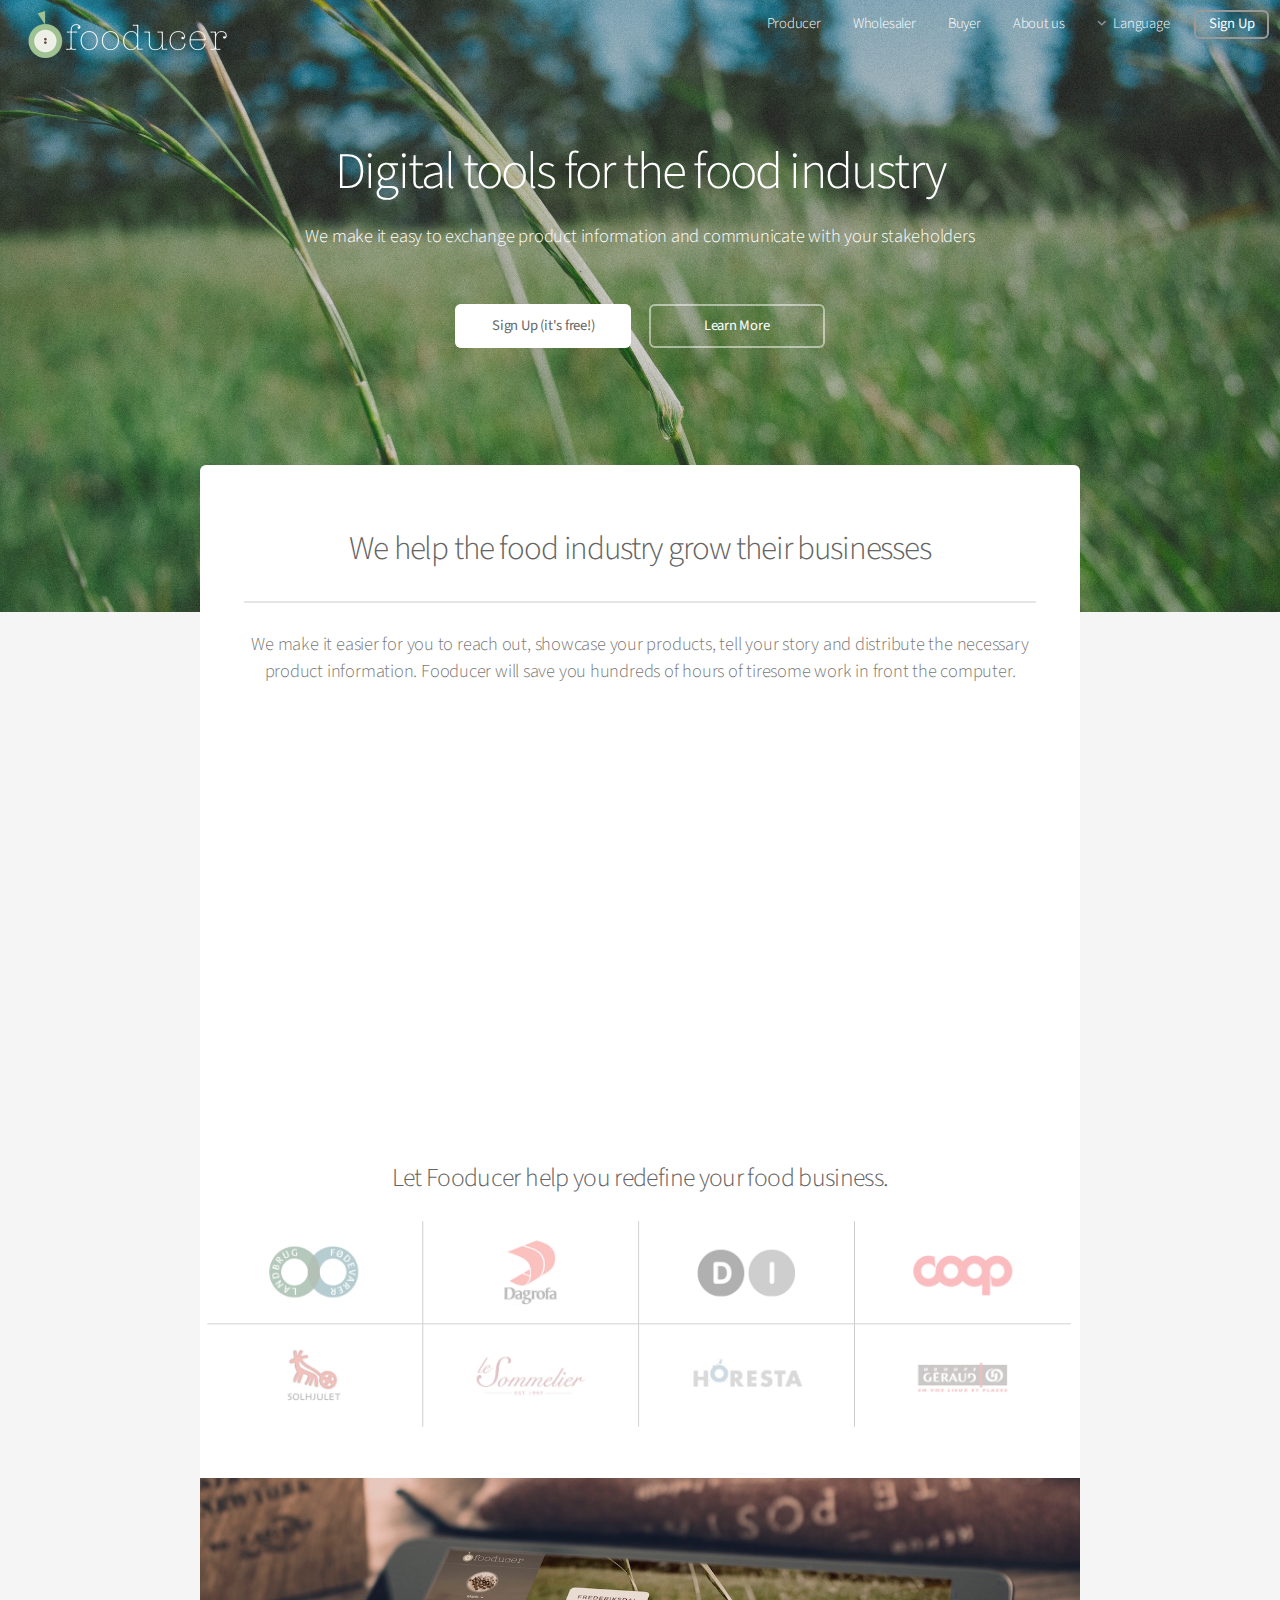
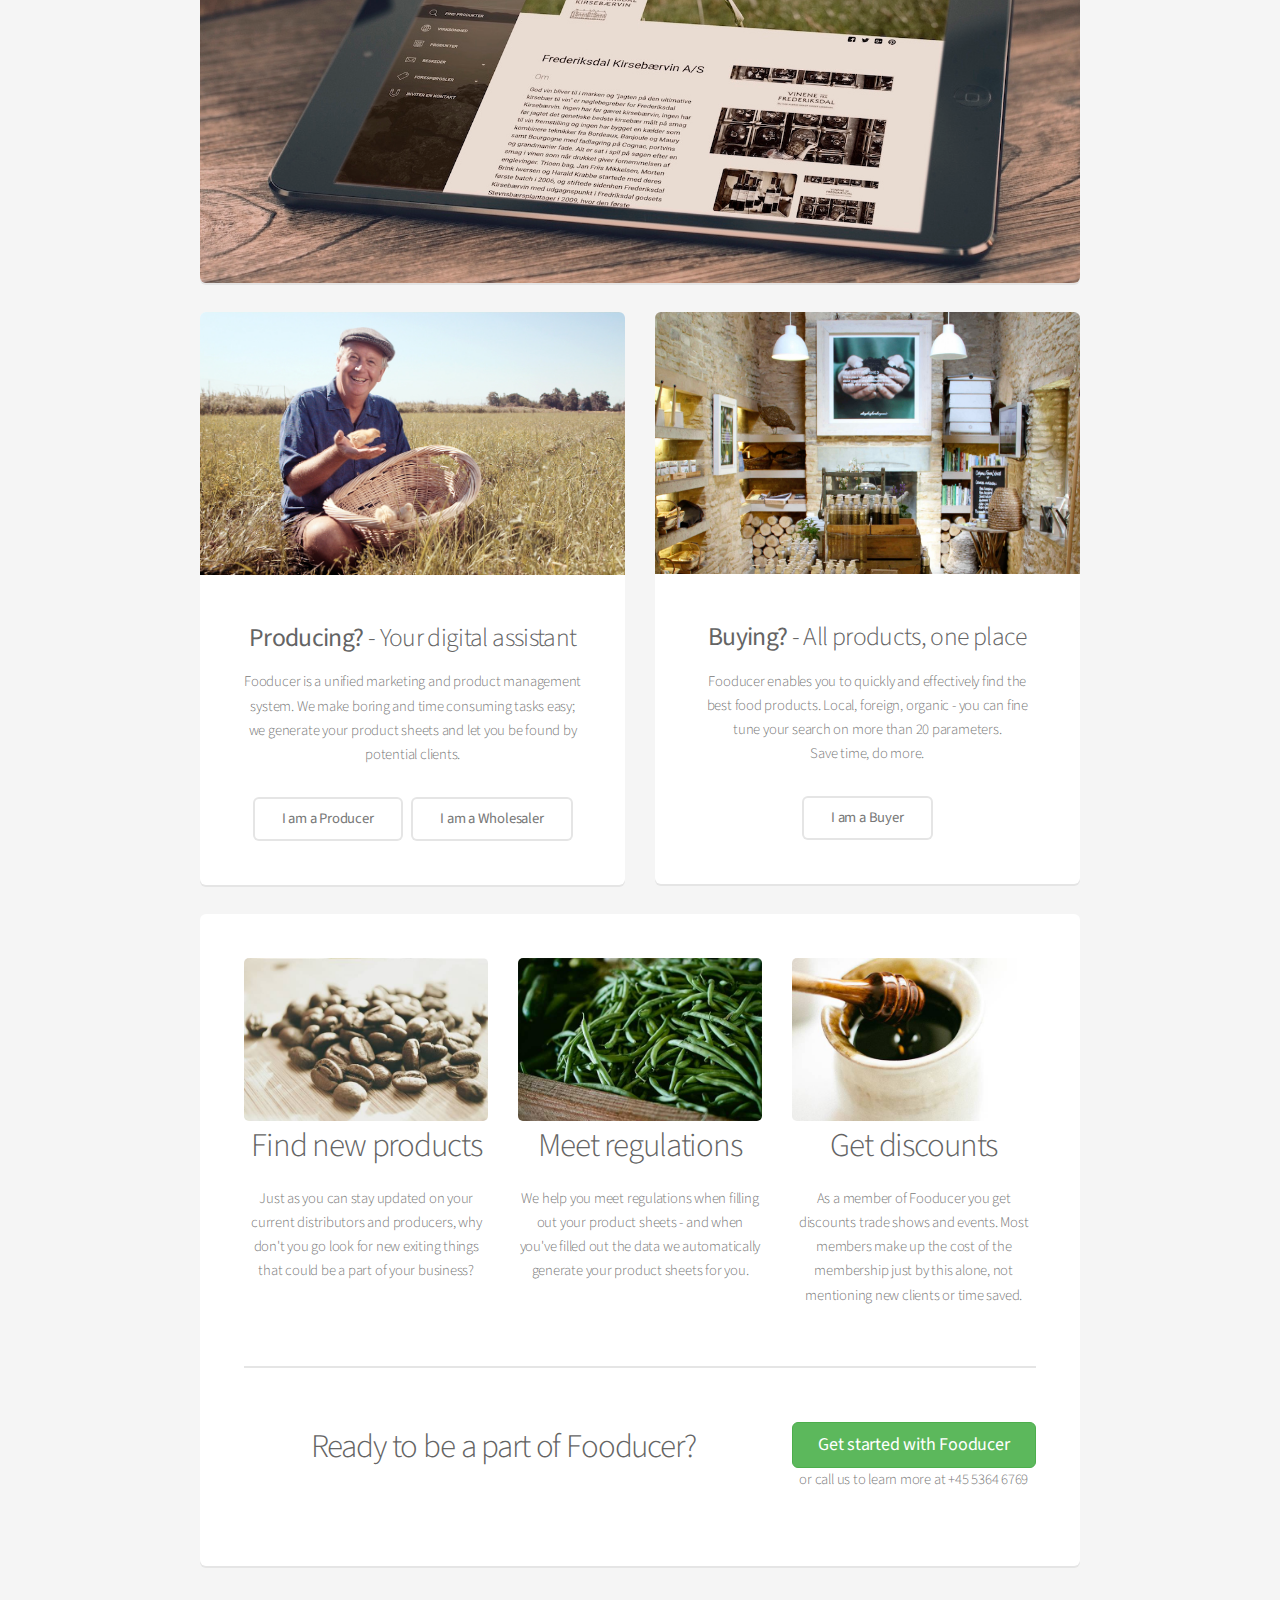
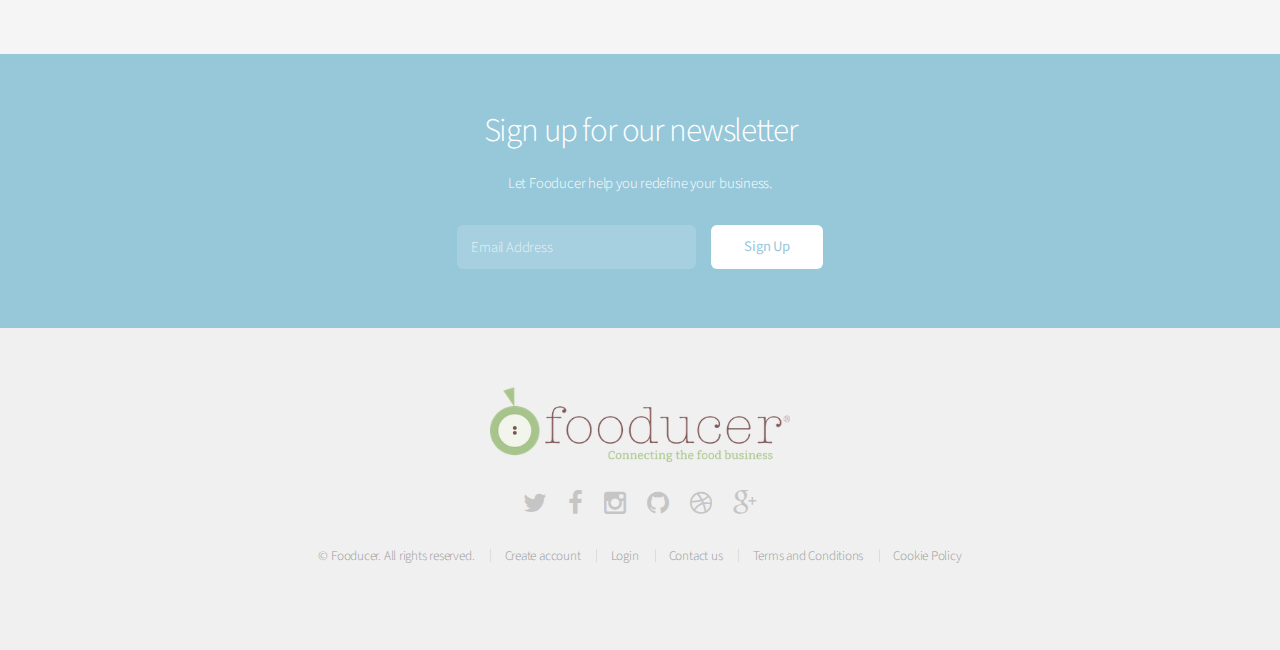
==== commit 9289cbfc: "Fix for responsive video on mobile" ====
--- a/alpha/index.html
+++ b/alpha/index.html
@@ -61,7 +61,11 @@
                         Fooducer will save you hundreds of hours of tiresome work in front the computer.
                         <br><br>
                     </p>
-                    <iframe width="720" height="405" src="https://www.youtube.com/embed/_PLxxujnK6w" frameborder="0" allowfullscreen></iframe>
+
+                    <div class="videoWrapper">
+                        <iframe width="720" height="405" src="https://www.youtube.com/embed/_PLxxujnK6w" frameborder="0" allowfullscreen></iframe>
+                    </div>
+
                     <h3>Let Fooducer help you redefine your food business.</h3>
                 </header>
 
@@ -163,7 +167,7 @@
 
         <!-- Footer -->
         <footer id="footer">
-            <img src="images/fooducer_m_payoff.png">
+            <img src="images/fooducer_m_payoff.png" width="300px">
             <ul class="icons" style="margin-top: 20px;">
                 <li><a href="#" class="icon fa-twitter"><span class="label">Twitter</span></a></li>
                 <li><a href="#" class="icon fa-facebook"><span class="label">Facebook</span></a></li>
--- a/alpha/assets/css/main.css
+++ b/alpha/assets/css/main.css
@@ -3797,3 +3797,17 @@
 .img-responsive {
     border-radius: 5px;
 }
+
+.videoWrapper {
+	position: relative;
+	padding-bottom: 53.1%; /* 16:9 */
+	padding-top: 25px;
+	height: 0;
+}
+.videoWrapper iframe {
+	position: absolute;
+	top: 0;
+	left: 0;
+	width: 100%;
+	height: 100%;
+}
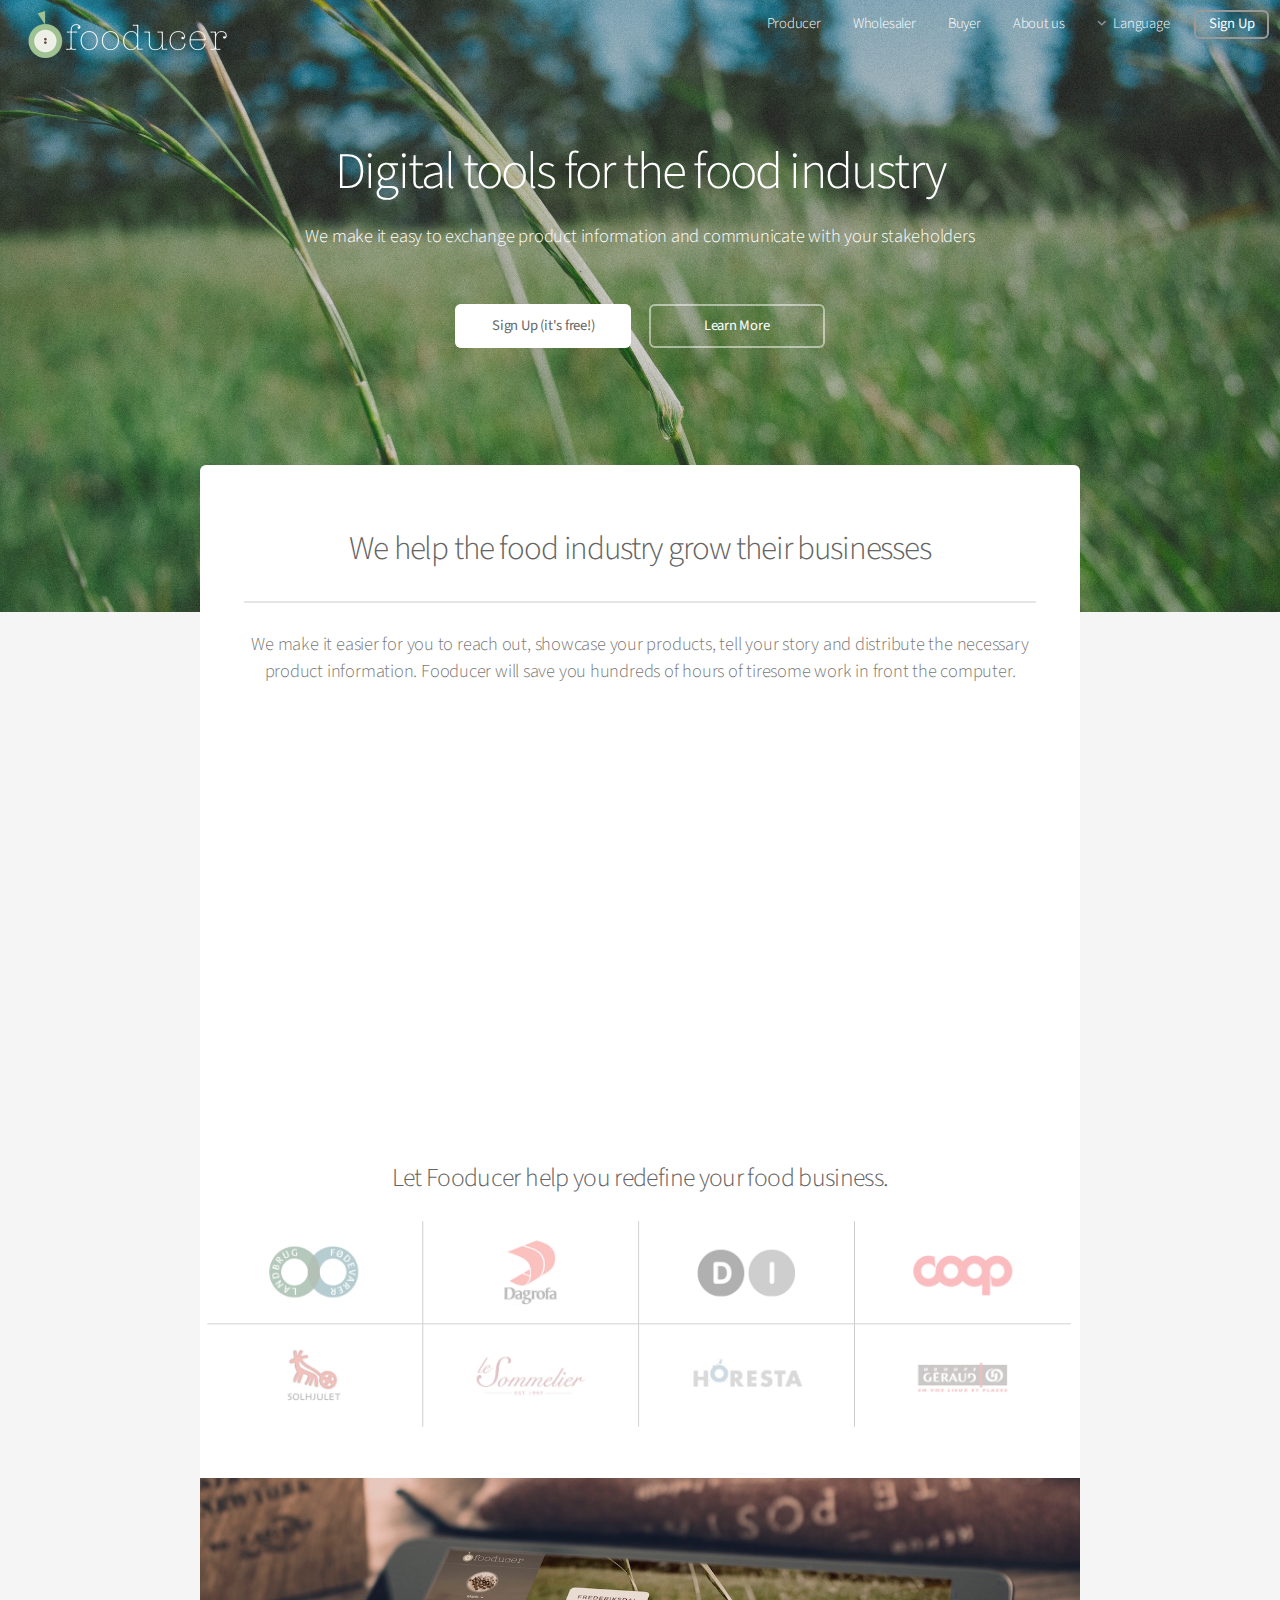
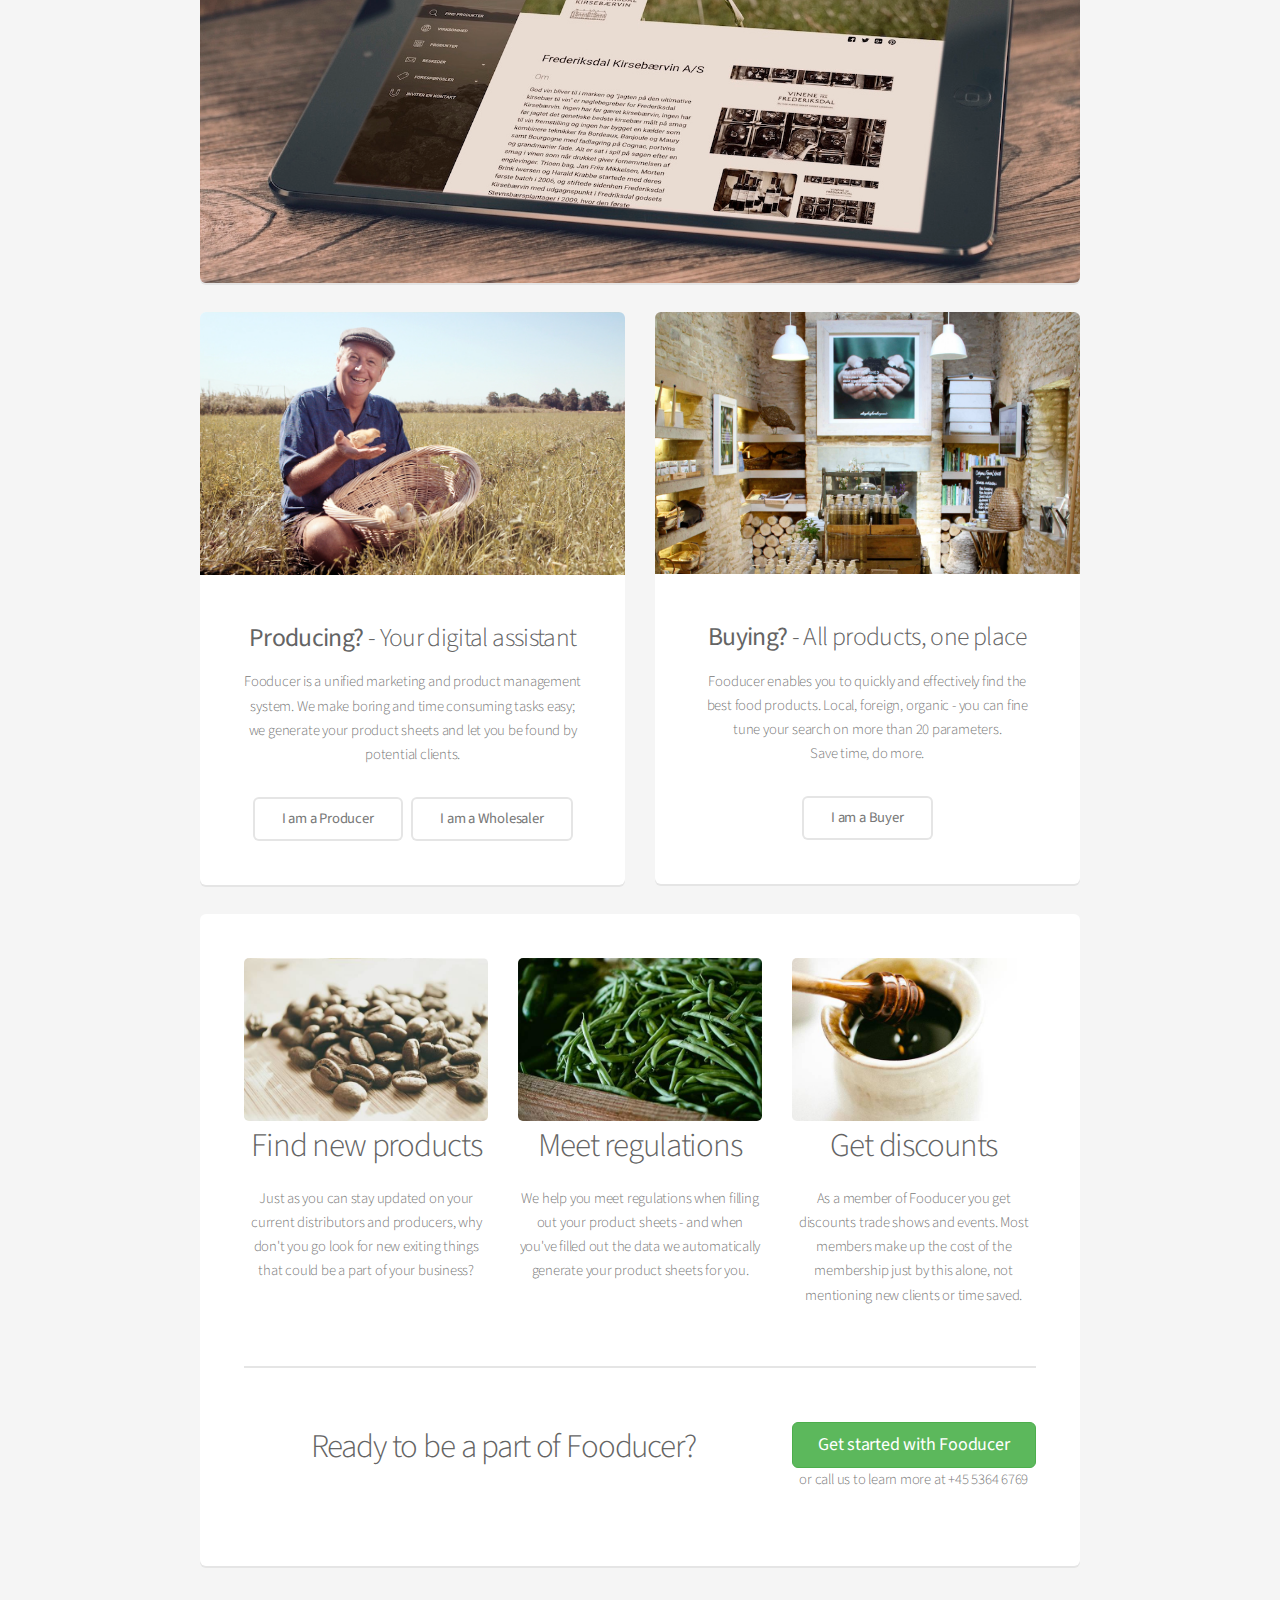
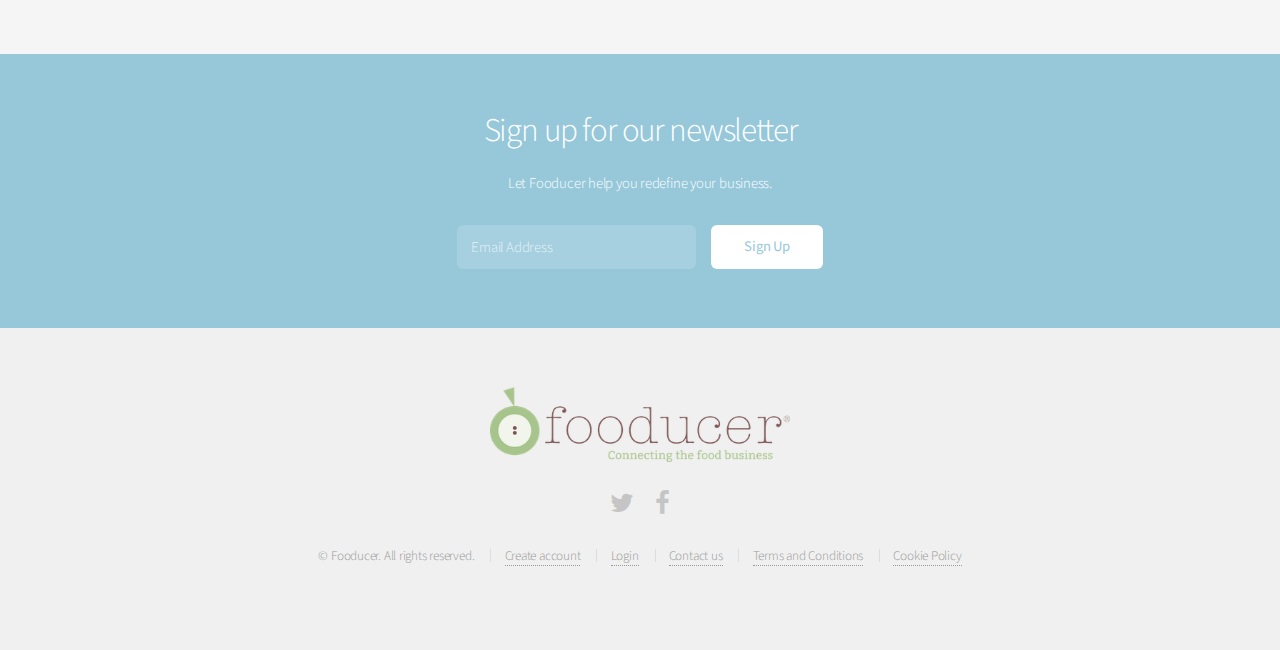
==== commit 6cbaba5c: "Cookies and video on producer site" ====
--- a/alpha/index.html
+++ b/alpha/index.html
@@ -146,7 +146,8 @@
                     </div>
                 </div>
             </section>
-        </section>
+
+        </section><!-- .main -->
 
         <!-- CTA -->
         <section id="cta">
@@ -169,24 +170,20 @@
         <footer id="footer">
             <img src="images/fooducer_m_payoff.png" width="300px">
             <ul class="icons" style="margin-top: 20px;">
-                <li><a href="#" class="icon fa-twitter"><span class="label">Twitter</span></a></li>
-                <li><a href="#" class="icon fa-facebook"><span class="label">Facebook</span></a></li>
-                <li><a href="#" class="icon fa-instagram"><span class="label">Instagram</span></a></li>
-                <li><a href="#" class="icon fa-github"><span class="label">Github</span></a></li>
-                <li><a href="#" class="icon fa-dribbble"><span class="label">Dribbble</span></a></li>
-                <li><a href="#" class="icon fa-google-plus"><span class="label">Google+</span></a></li>
+                <li><a href="https://twitter.com/hashtag/fooducer?src=hash" class="icon fa-twitter"><span class="label">Twitter</span></a></li>
+                <li><a href="https://www.facebook.com/Fooducer-373844689422672/?fref=nf" class="icon fa-facebook"><span class="label">Facebook</span></a></li>
             </ul>
             <ul class="copyright">
                 <li>&copy; Fooducer. All rights reserved.</li>
-                <li>Create account</li>
-                <li>Login</li>
-                <li>Contact us</li>
-                <li>Terms and Conditions</li>
-                <li>Cookie Policy</li>
+                <li><a href="/sign-up">Create account</a></li>
+                <li><a href="/sign-in">Login</a></li>
+                <li><a href="about.html">Contact us</a></li>
+                <li><a href="terms.html">Terms and Conditions</a></li>
+                <li><a href="cookies.html">Cookie Policy</a></li>
             </ul>
         </footer>
 
-    </div>
+    </div><!-- .page-wrapper -->
 
     <!-- Scripts -->
     <script src="assets/js/jquery.min.js"></script>
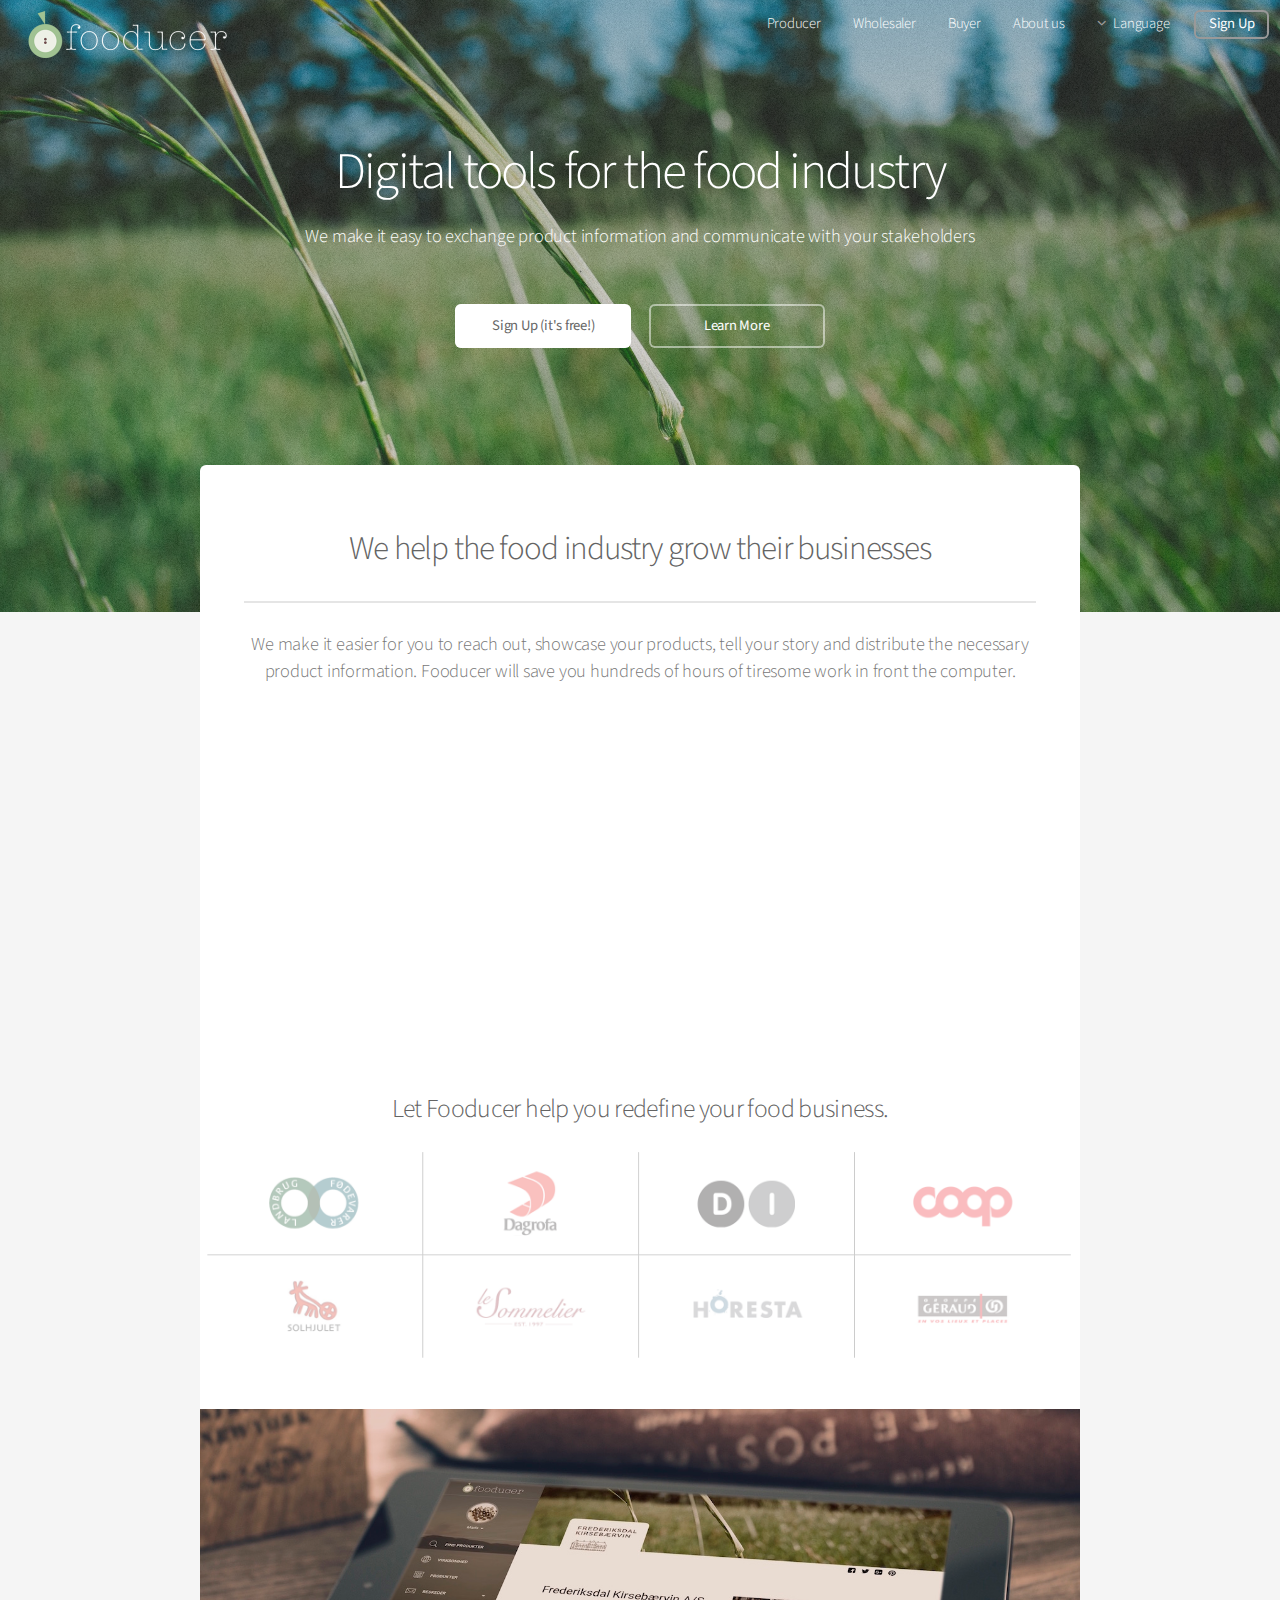
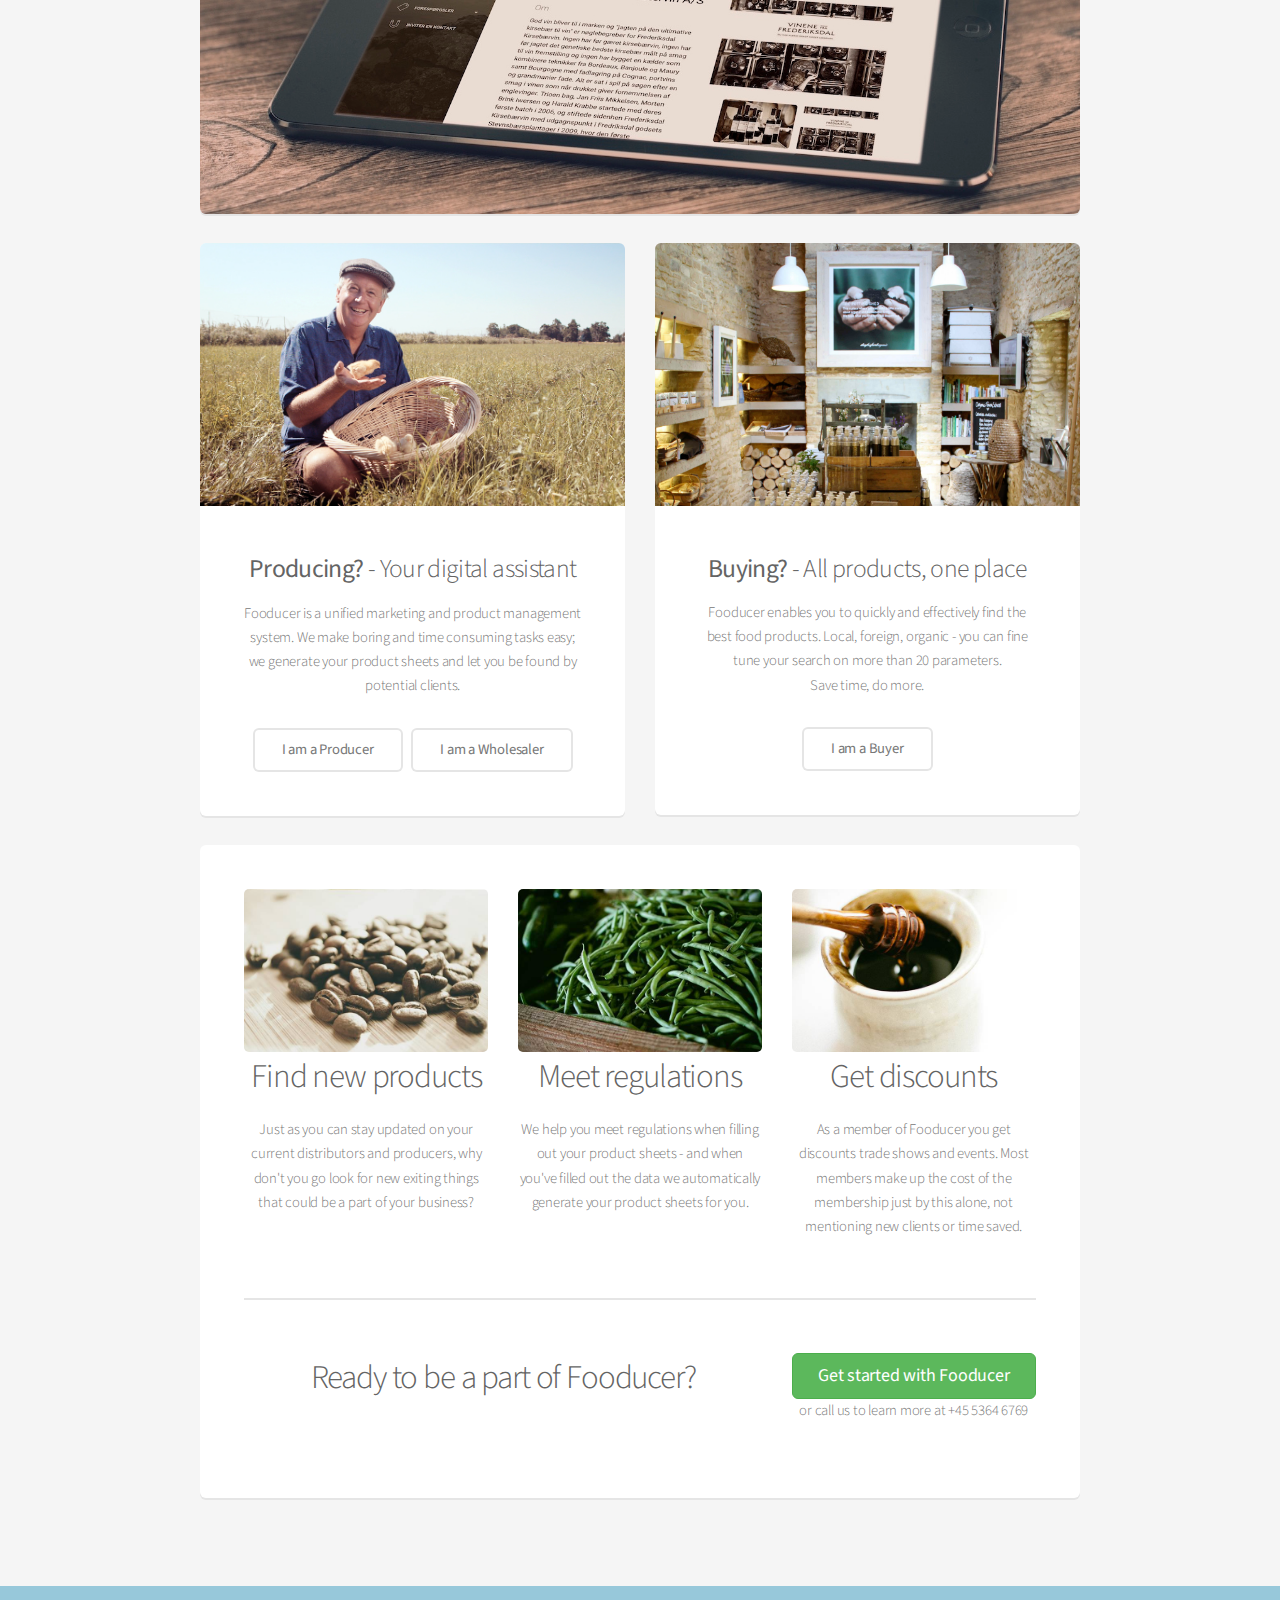
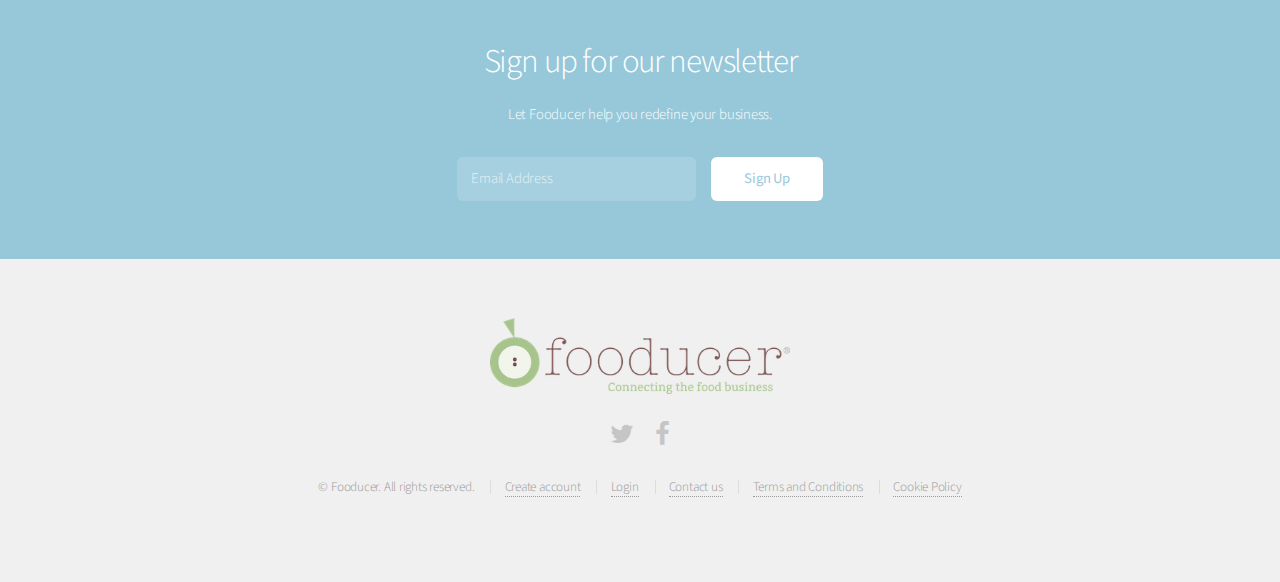
==== commit 91bd00a2: "Smaller alignment fixes" ====
--- a/alpha/index.html
+++ b/alpha/index.html
@@ -63,7 +63,7 @@
                     </p>
 
                     <div class="videoWrapper">
-                        <iframe width="720" height="405" src="https://www.youtube.com/embed/_PLxxujnK6w" frameborder="0" allowfullscreen></iframe>
+                        <iframe width="640" height="360" src="https://www.youtube.com/embed/_PLxxujnK6w" frameborder="0" allowfullscreen></iframe>
                     </div>
 
                     <h3>Let Fooducer help you redefine your food business.</h3>
--- a/alpha/assets/css/main.css
+++ b/alpha/assets/css/main.css
@@ -3800,9 +3800,10 @@
 
 .videoWrapper {
 	position: relative;
-	padding-bottom: 53.1%; /* 16:9 */
+	padding-bottom: 41.9%; /* 16:9 */
 	padding-top: 25px;
 	height: 0;
+    margin: 0 10% 20px 10%;
 }
 .videoWrapper iframe {
 	position: absolute;
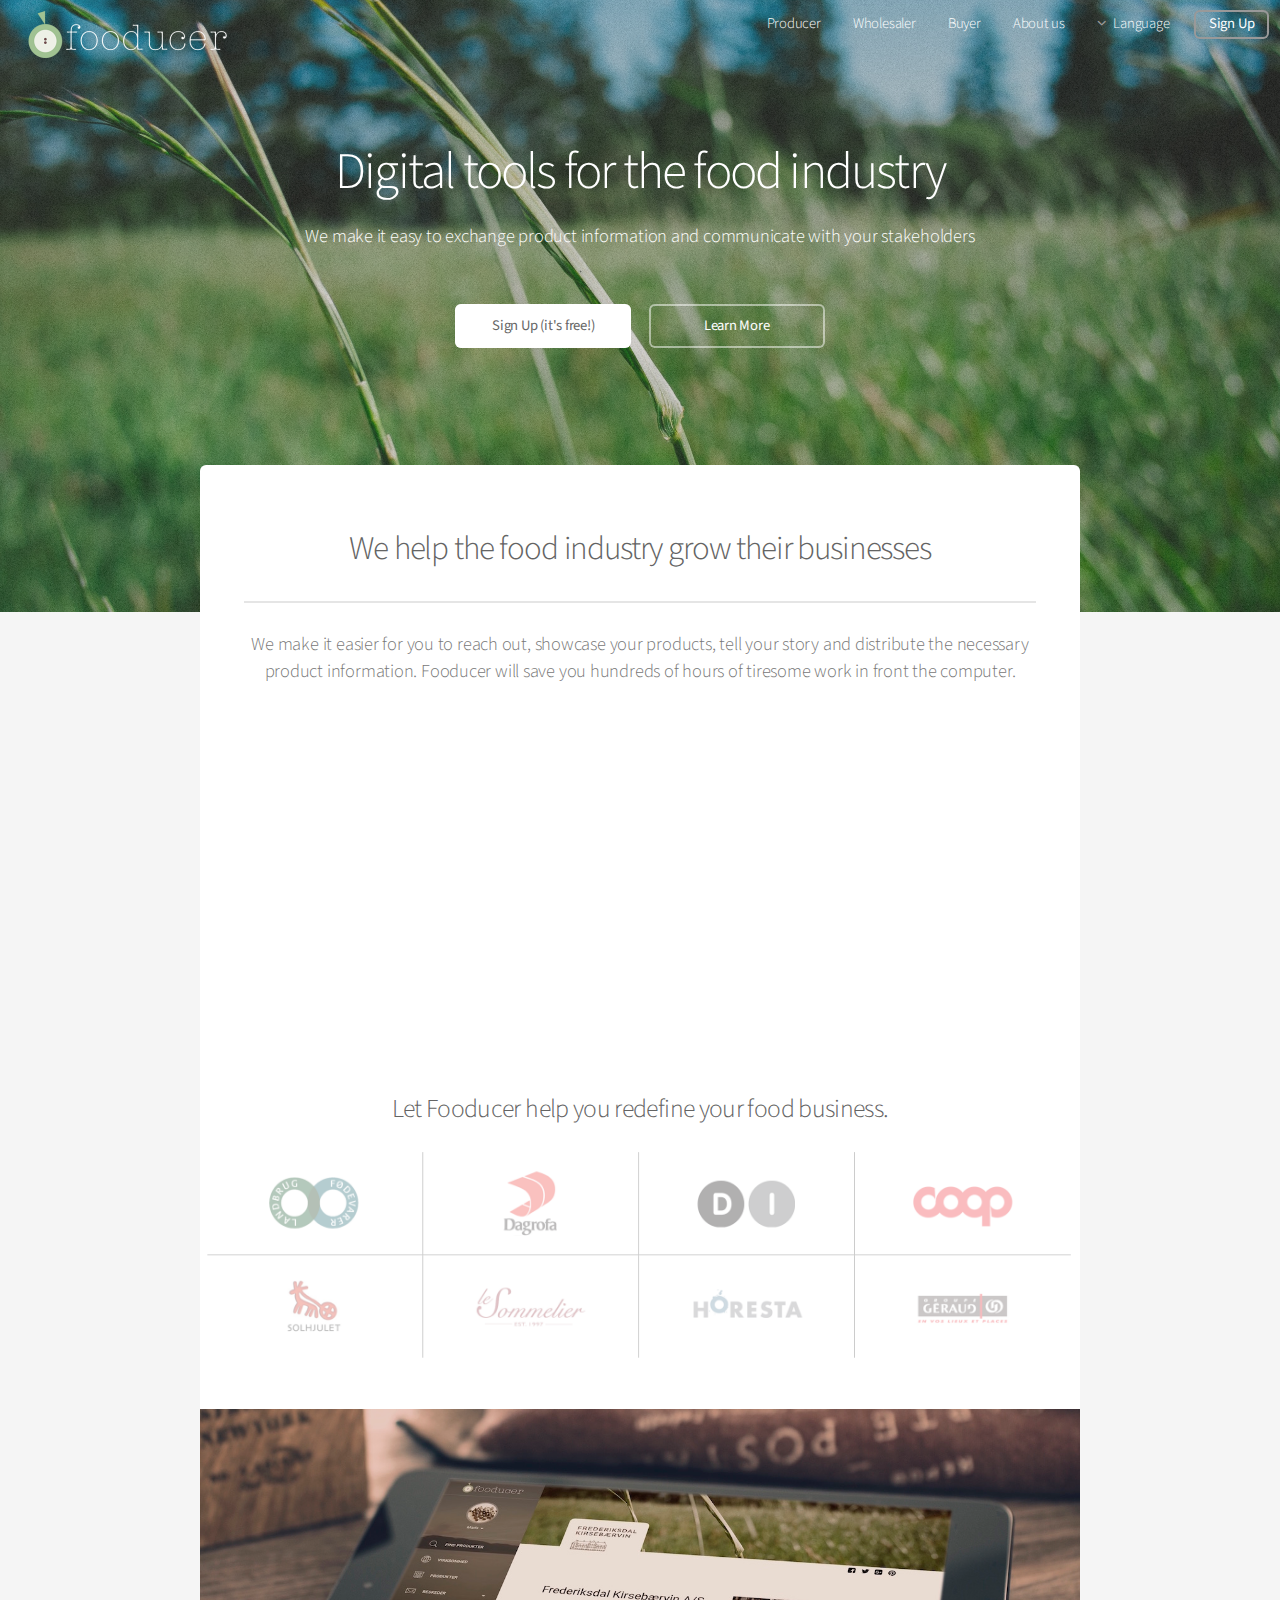
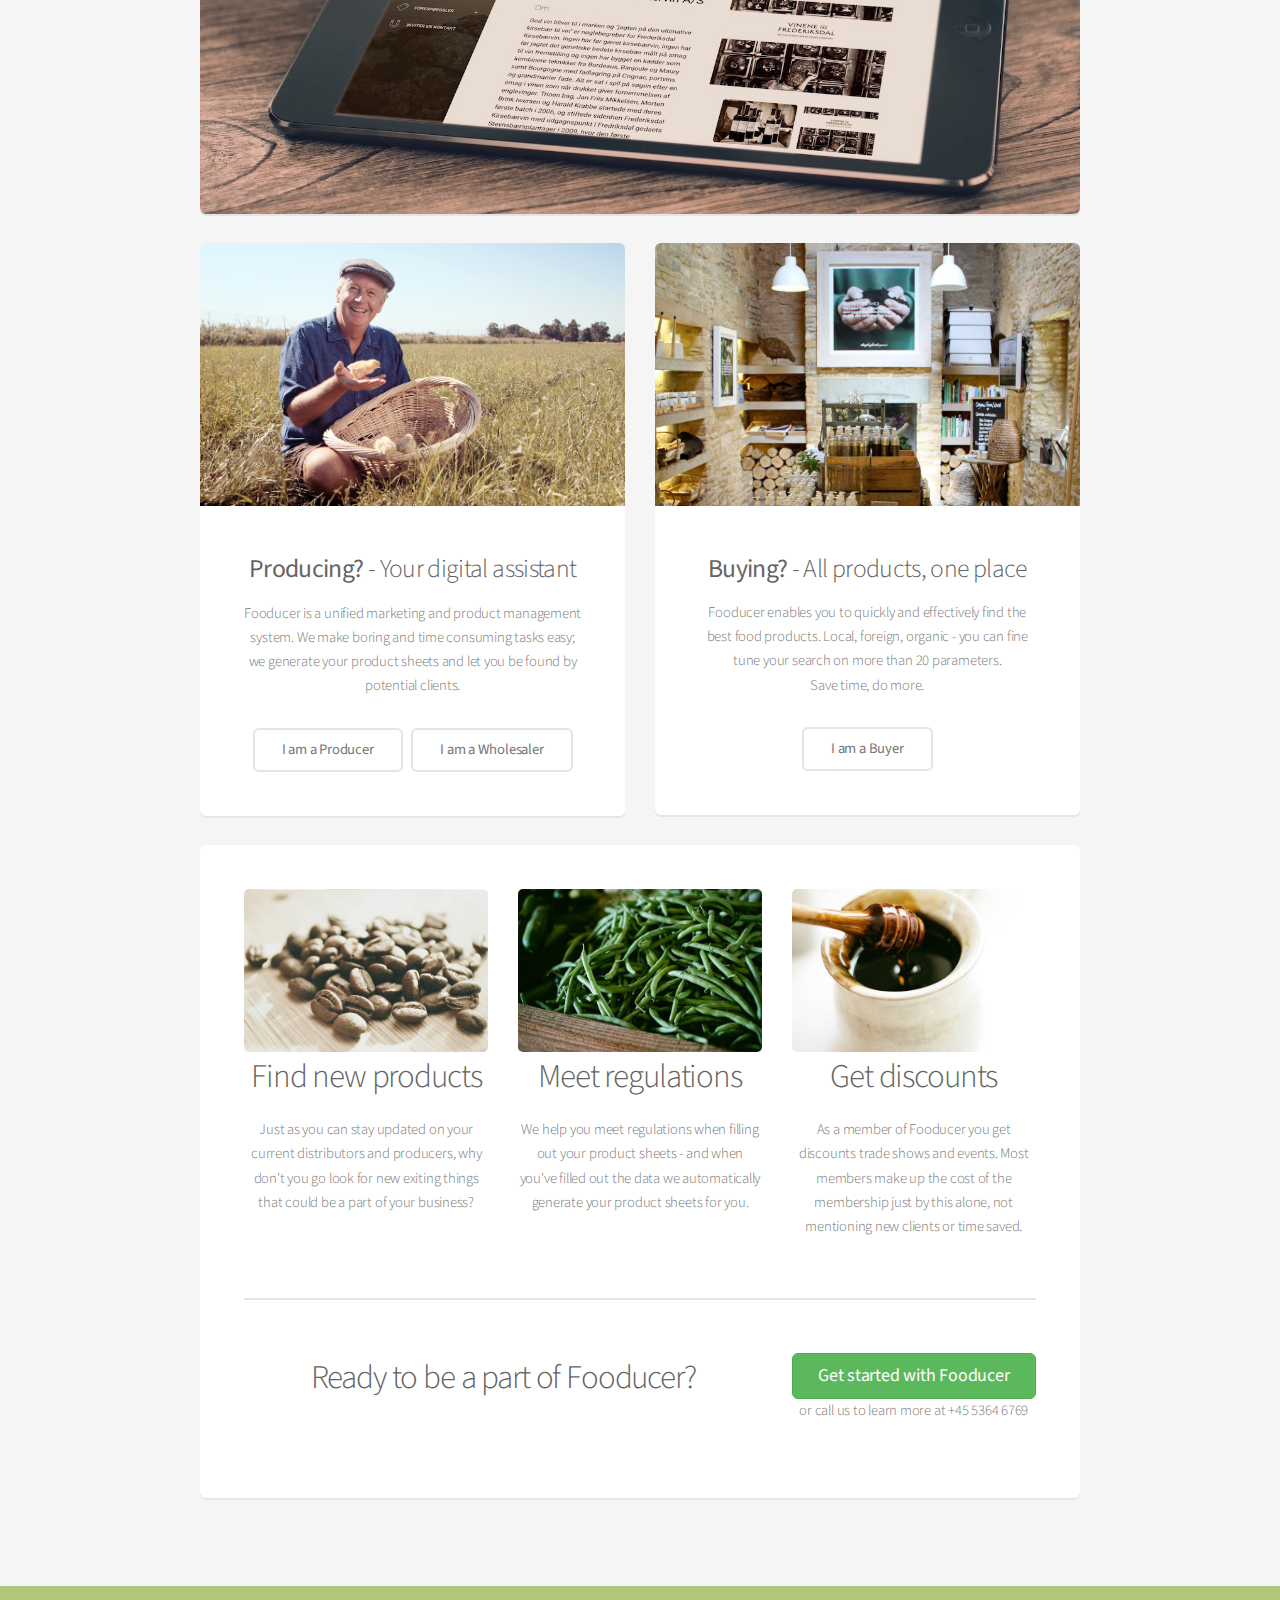
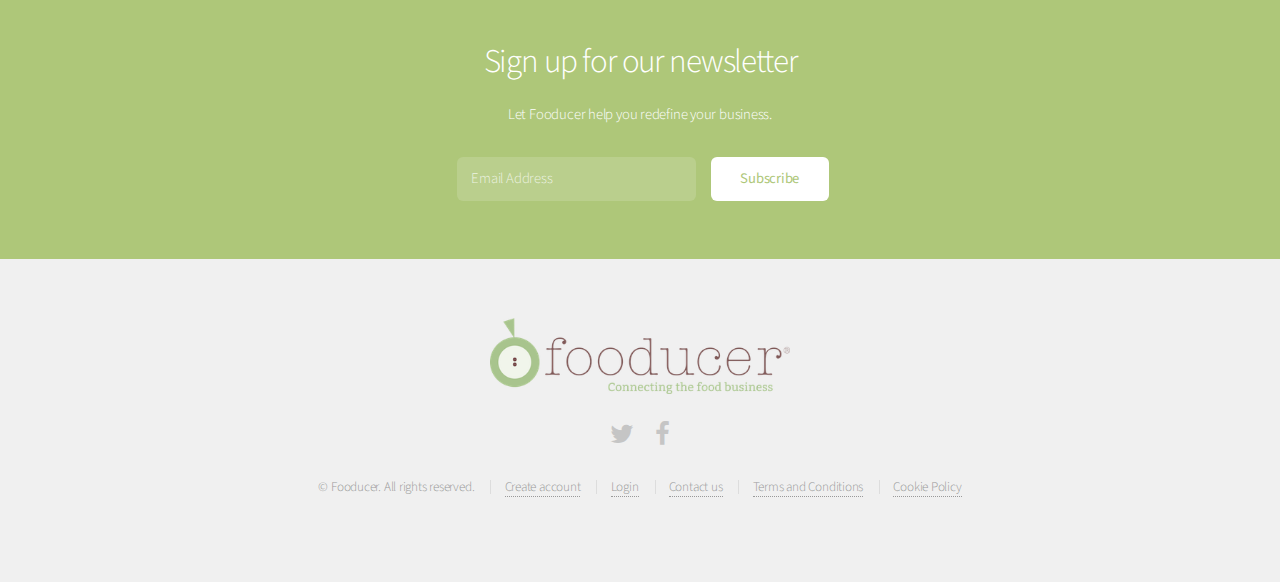
==== commit c5930990: "Added Mailchimp form" ====
--- a/alpha/index.html
+++ b/alpha/index.html
@@ -154,16 +154,32 @@
             <h2>Sign up for our newsletter</h2>
             <p>Let Fooducer help you redefine your business.</p>
 
-            <form>
-                <div class="row uniform 50%">
-                    <div class="8u 12u(mobilep)">
-                        <input type="email" name="email" id="email" placeholder="Email Address" />
-                    </div>
-                    <div class="4u 12u(mobilep)">
-                        <input type="submit" value="Sign Up" class="fit" />
-                    </div>
-                </div>
-            </form>
+            <!-- Begin MailChimp Signup Form -->
+            <link href="//cdn-images.mailchimp.com/embedcode/classic-081711.css" rel="stylesheet" type="text/css">
+            <div id="mc_embed_signup">
+                <form action="//fooducer.us9.list-manage.com/subscribe/post?u=80e6e0af39e5cf8d14075be0b&amp;id=9d4a33fe0c" method="post" id="mc-embedded-subscribe-form" name="mc-embedded-subscribe-form" class="validate" target="_blank" novalidate>
+                    <div id="mc_embed_signup_scroll">
+                    <div class="row uniform 50%">
+                        <div class="8u 12u(mobilep)">
+
+
+                        <div class="mc-field-group">
+                            <label for="mce-EMAIL" style="display:none;"></label>
+                            <input type="email" value="" name="EMAIL" placeholder="Email Address" class="required email" id="mce-EMAIL">
+                        </div>
+                        <div id="mce-responses" class="clear">
+                            <div class="response" id="mce-error-response" style="display:none"></div>
+                            <div class="response" id="mce-success-response" style="display:none"></div>
+                        </div>    <!-- real people should not fill this in and expect good things - do not remove this or risk form bot signups-->
+                        <div style="position: absolute; left: -5000px;" aria-hidden="true"><input type="text" name="b_80e6e0af39e5cf8d14075be0b_9d4a33fe0c" tabindex="-1" value=""></div>
+                    </div><div class="4u 12u(mobilep)">
+                        <div class="clear"><input type="submit" value="Subscribe" name="subscribe" id="mc-embedded-subscribe" class="button"></div>
+                    </div></div></div>
+                </form>
+            </div>
+            <script type='text/javascript' src='//s3.amazonaws.com/downloads.mailchimp.com/js/mc-validate.js'></script><script type='text/javascript'>(function($) {window.fnames = new Array(); window.ftypes = new Array();fnames[0]='EMAIL';ftypes[0]='email';fnames[1]='FNAME';ftypes[1]='text';fnames[2]='LNAME';ftypes[2]='text';}(jQuery));var $mcj = jQuery.noConflict(true);</script>
+            <!--End mc_embed_signup-->
+
         </section>
 
         <!-- Footer -->
--- a/alpha/assets/css/main.css
+++ b/alpha/assets/css/main.css
@@ -3201,7 +3201,7 @@
 /* CTA */
 
 	#cta {
-		background: #97c8da;
+		background: #aec779;
 		color: #fff;
 		padding: 3.5em 0 4em 0;
 		text-align: center;
@@ -3223,7 +3223,7 @@
 		#cta .button {
 			box-shadow: none;
 			background: #fff;
-			color: #97c8da;
+			color: #aec779;
 		}
 
 		#cta input[type="text"],
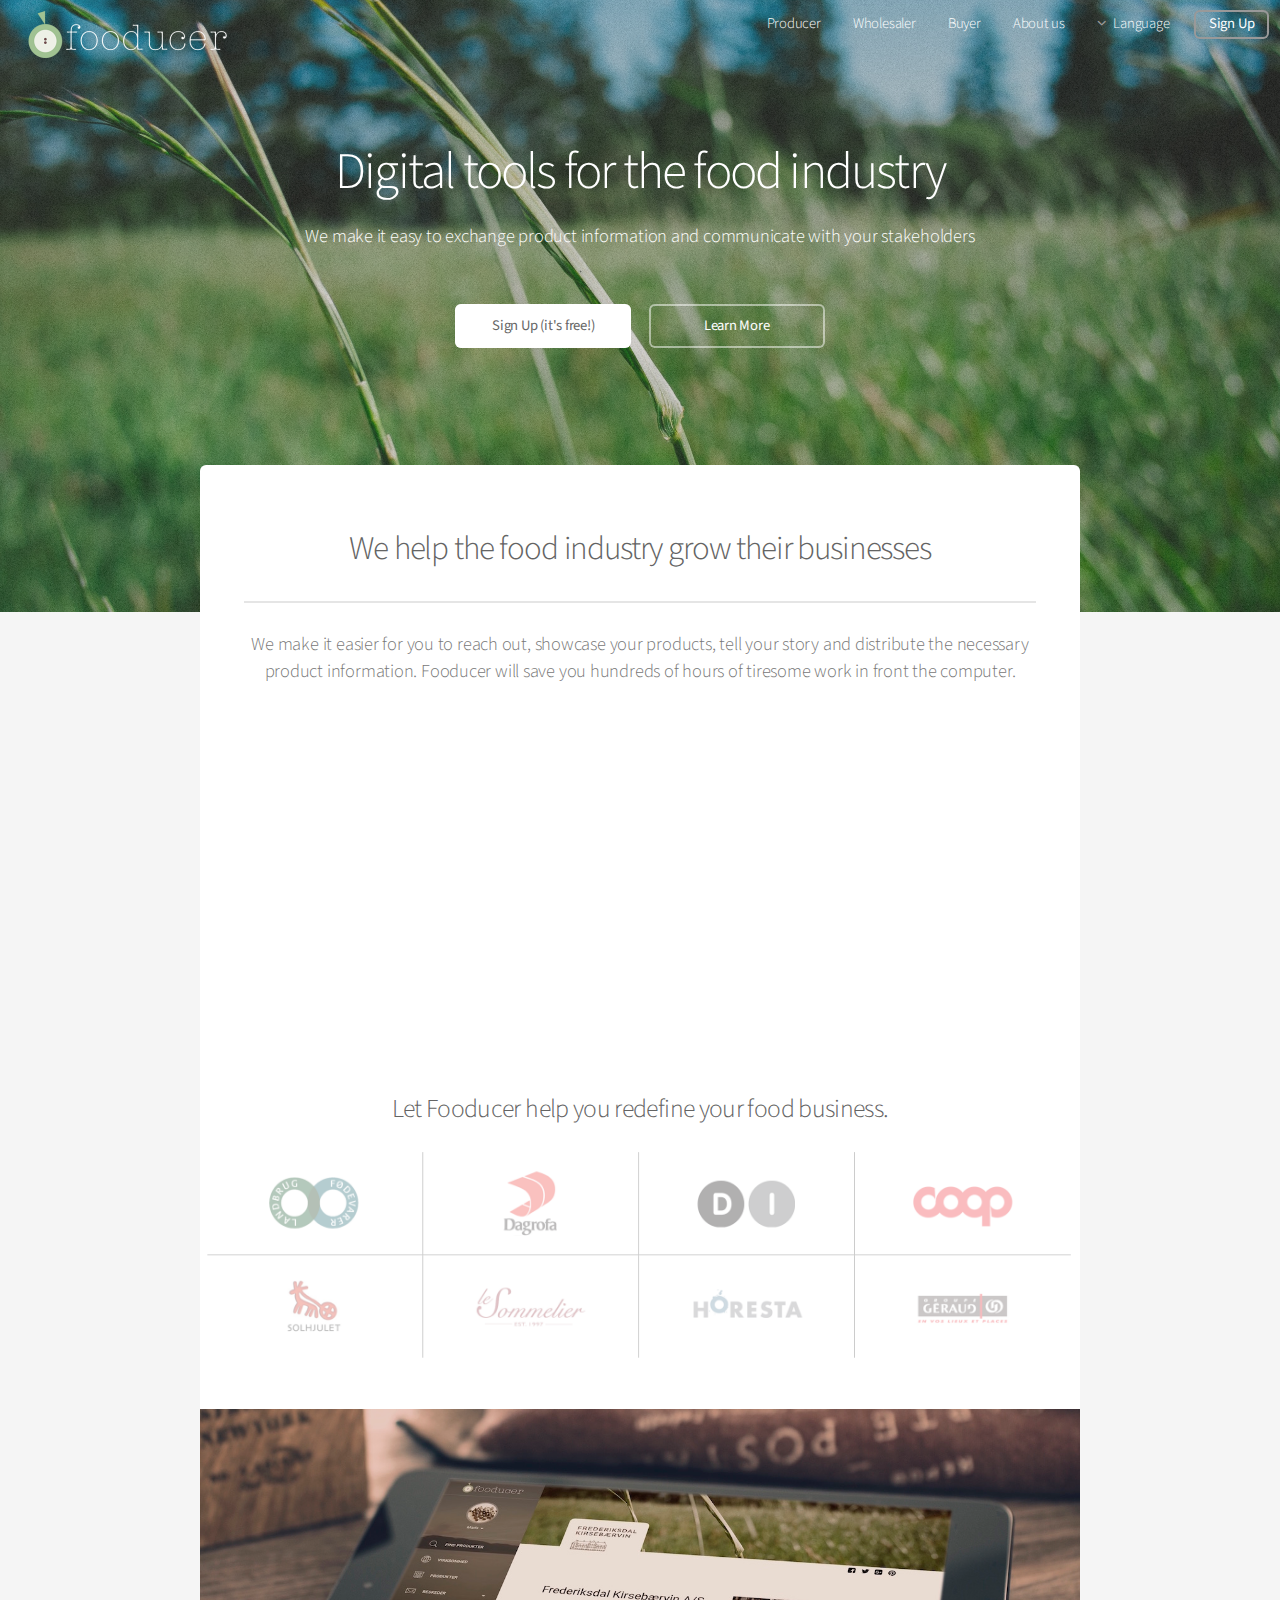
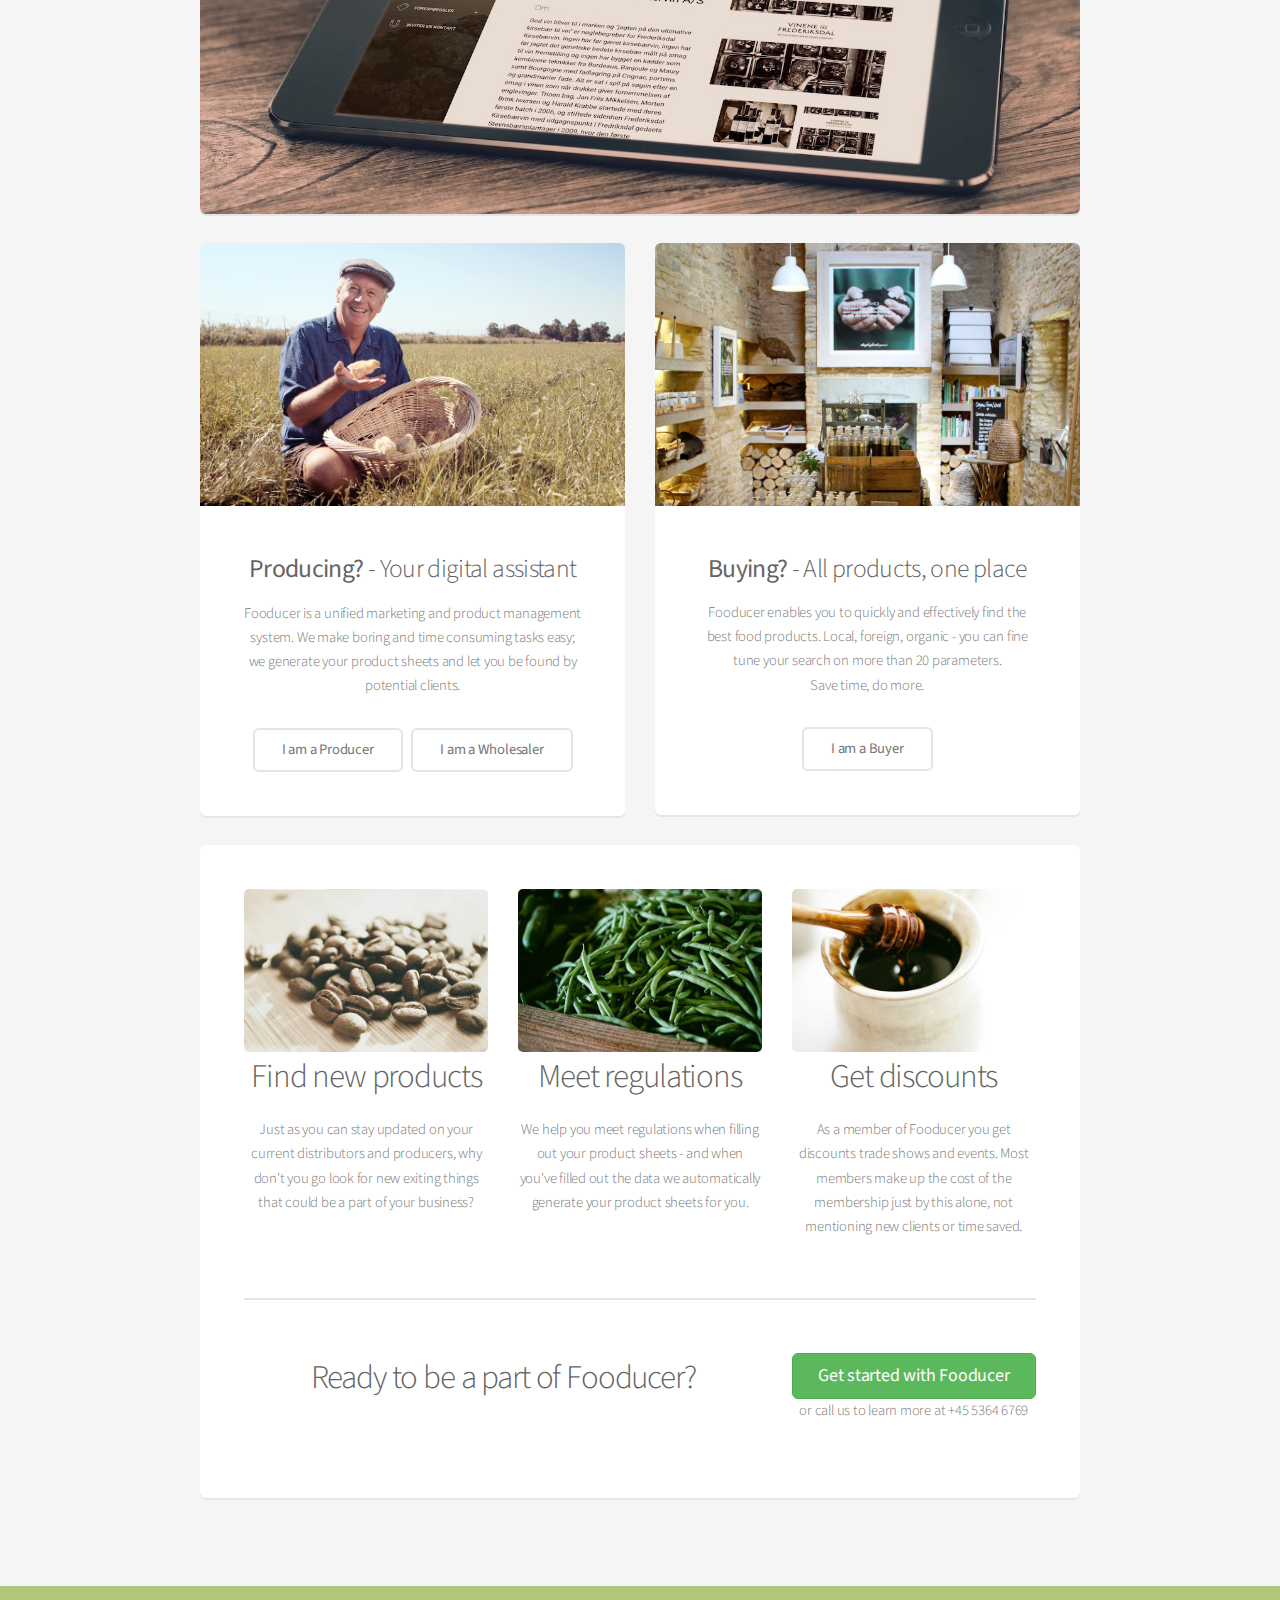
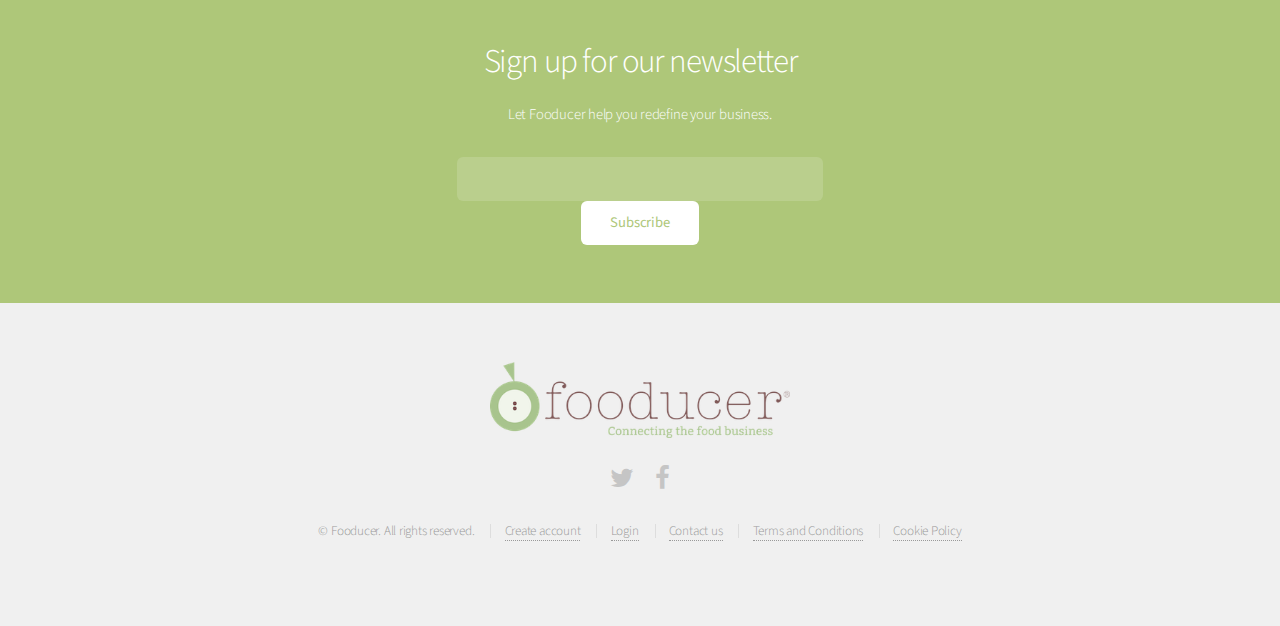
==== commit 6edc857c: "Styling conflicts" ====
--- a/alpha/index.html
+++ b/alpha/index.html
@@ -155,30 +155,27 @@
             <p>Let Fooducer help you redefine your business.</p>
 
             <!-- Begin MailChimp Signup Form -->
-            <link href="//cdn-images.mailchimp.com/embedcode/classic-081711.css" rel="stylesheet" type="text/css">
-            <div id="mc_embed_signup">
-                <form action="//fooducer.us9.list-manage.com/subscribe/post?u=80e6e0af39e5cf8d14075be0b&amp;id=9d4a33fe0c" method="post" id="mc-embedded-subscribe-form" name="mc-embedded-subscribe-form" class="validate" target="_blank" novalidate>
-                    <div id="mc_embed_signup_scroll">
-                    <div class="row uniform 50%">
-                        <div class="8u 12u(mobilep)">
-
-
-                        <div class="mc-field-group">
-                            <label for="mce-EMAIL" style="display:none;"></label>
-                            <input type="email" value="" name="EMAIL" placeholder="Email Address" class="required email" id="mce-EMAIL">
-                        </div>
-                        <div id="mce-responses" class="clear">
-                            <div class="response" id="mce-error-response" style="display:none"></div>
-                            <div class="response" id="mce-success-response" style="display:none"></div>
-                        </div>    <!-- real people should not fill this in and expect good things - do not remove this or risk form bot signups-->
-                        <div style="position: absolute; left: -5000px;" aria-hidden="true"><input type="text" name="b_80e6e0af39e5cf8d14075be0b_9d4a33fe0c" tabindex="-1" value=""></div>
-                    </div><div class="4u 12u(mobilep)">
-                        <div class="clear"><input type="submit" value="Subscribe" name="subscribe" id="mc-embedded-subscribe" class="button"></div>
-                    </div></div></div>
-                </form>
+        <div id="mc_embed_signup">
+        <form action="//fooducer.us9.list-manage.com/subscribe/post?u=80e6e0af39e5cf8d14075be0b&amp;id=9d4a33fe0c" method="post" id="mc-embedded-subscribe-form" name="mc-embedded-subscribe-form" class="validate" target="_blank" novalidate>
+            <div id="mc_embed_signup_scroll">
+
+        <div class="mc-field-group">
+        	<label for="mce-EMAIL" style="display:none;">Email Address </label>
+        	<input type="email" value="" name="EMAIL" class="required email" id="mce-EMAIL">
+        </div>
+        	<div id="mce-responses" class="clear">
+        		<div class="response" id="mce-error-response" style="display:none"></div>
+        		<div class="response" id="mce-success-response" style="display:none"></div>
+        	</div>    <!-- real people should not fill this in and expect good things - do not remove this or risk form bot signups-->
+            <div style="position: absolute; left: -5000px;" aria-hidden="true"><input type="text" name="b_80e6e0af39e5cf8d14075be0b_9d4a33fe0c" tabindex="-1" value=""></div>
+            <div class="clear"><input type="submit" value="Subscribe" name="subscribe" id="mc-embedded-subscribe" class="button"></div>
             </div>
-            <script type='text/javascript' src='//s3.amazonaws.com/downloads.mailchimp.com/js/mc-validate.js'></script><script type='text/javascript'>(function($) {window.fnames = new Array(); window.ftypes = new Array();fnames[0]='EMAIL';ftypes[0]='email';fnames[1]='FNAME';ftypes[1]='text';fnames[2]='LNAME';ftypes[2]='text';}(jQuery));var $mcj = jQuery.noConflict(true);</script>
-            <!--End mc_embed_signup-->
+        </form>
+        </div>
+
+        <!--End mc_embed_signup-->
+
+
 
         </section>
 
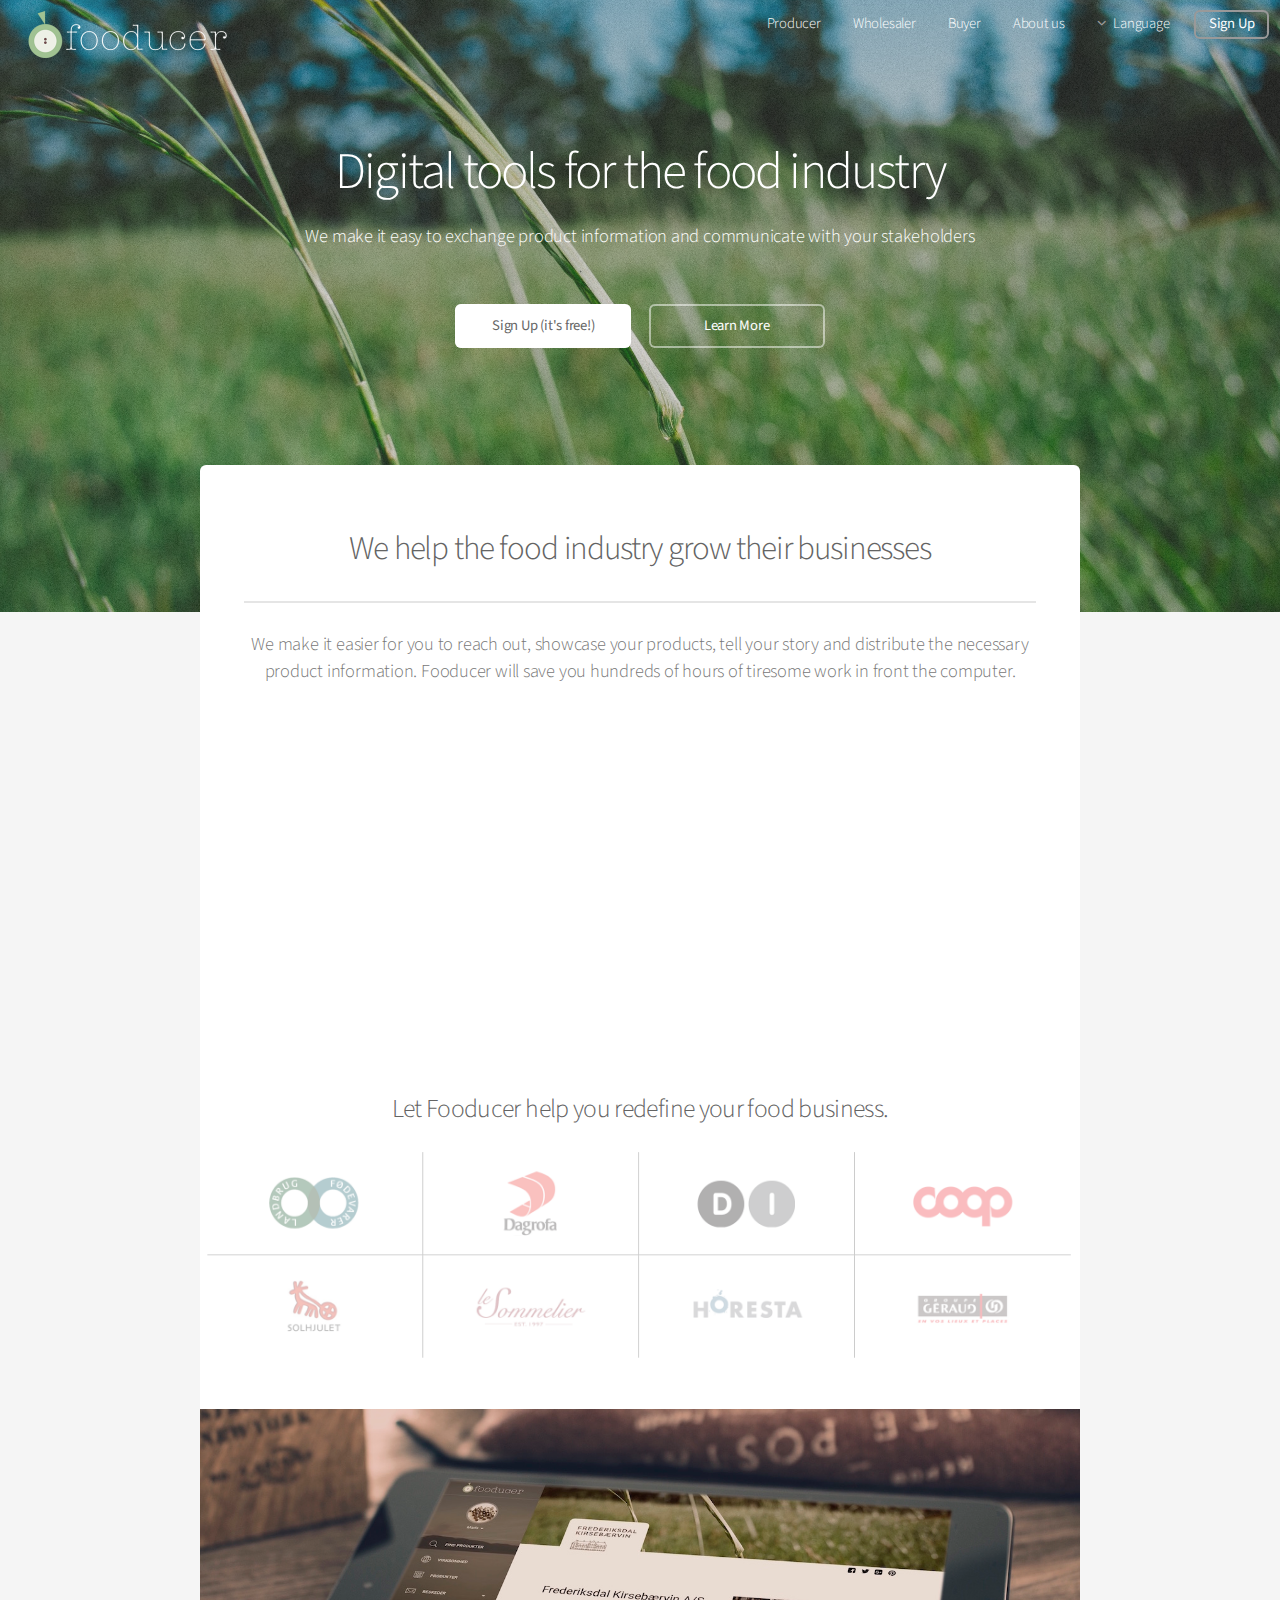
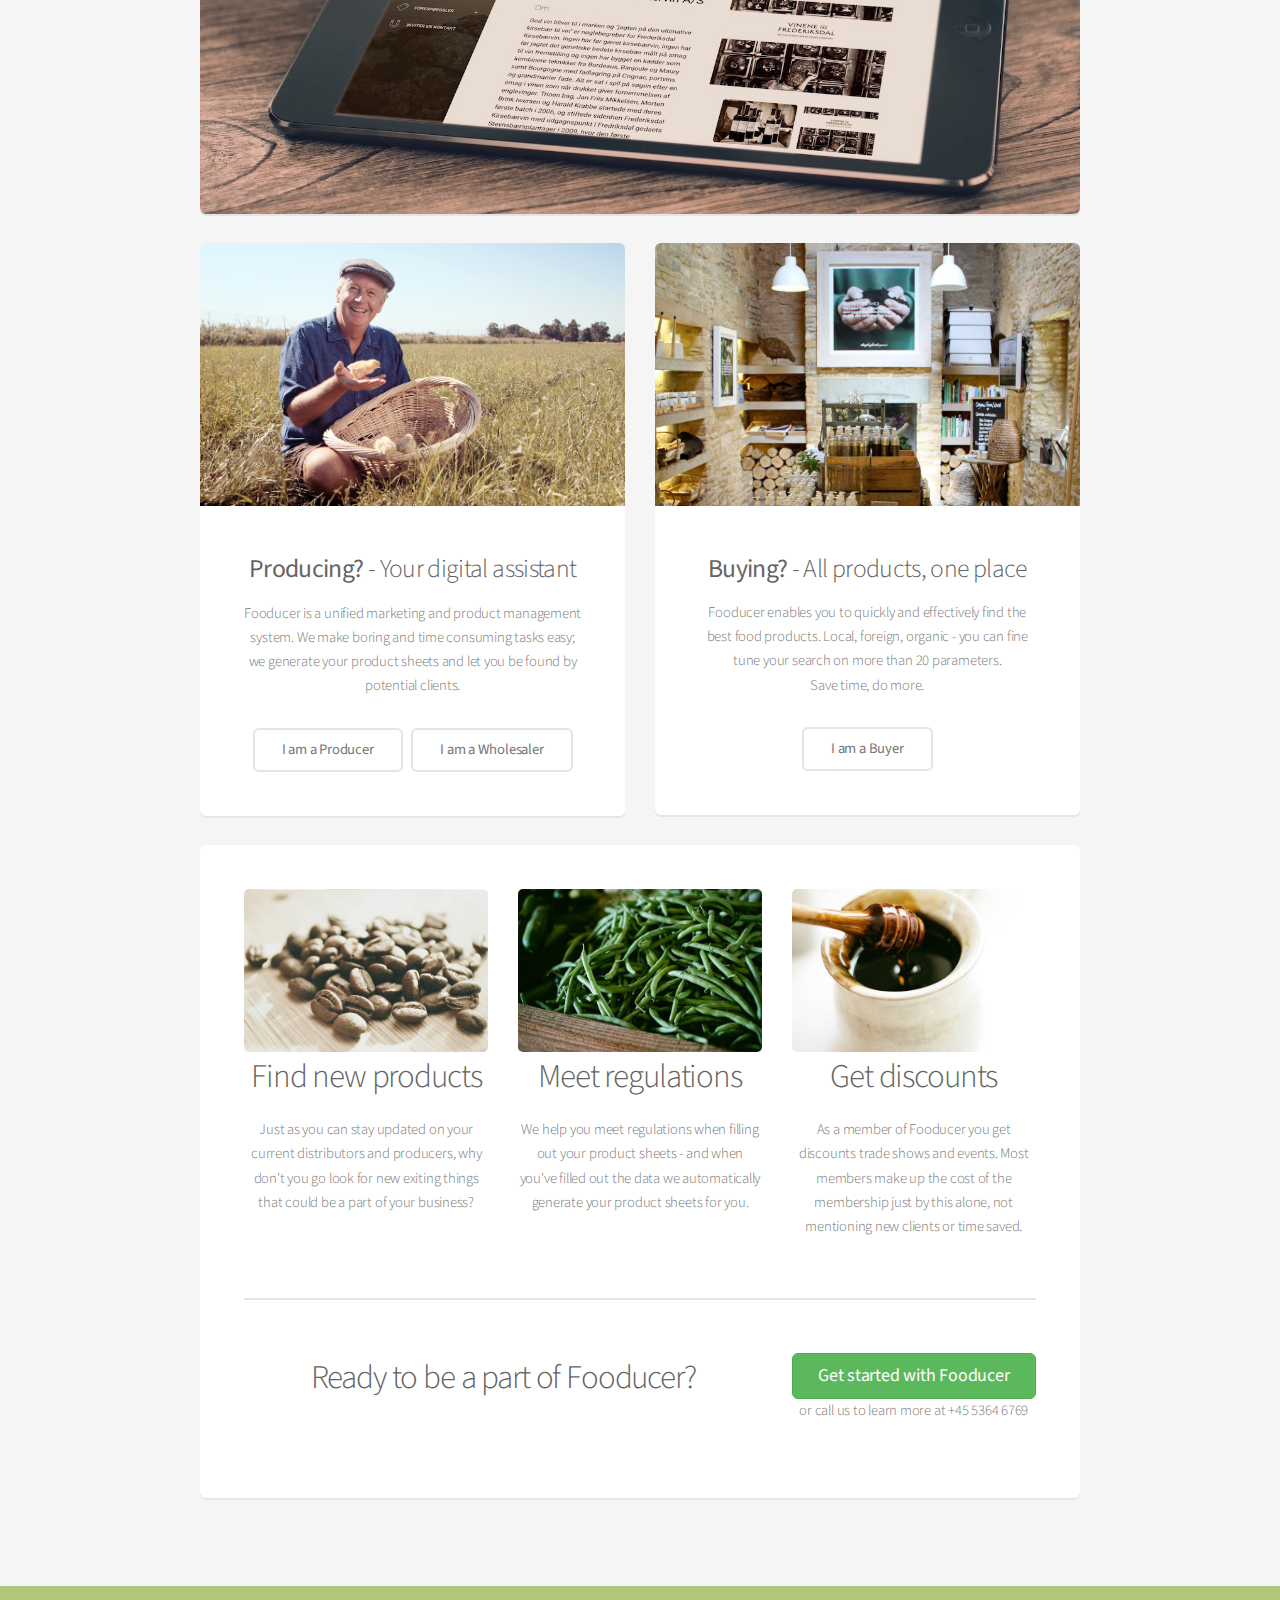
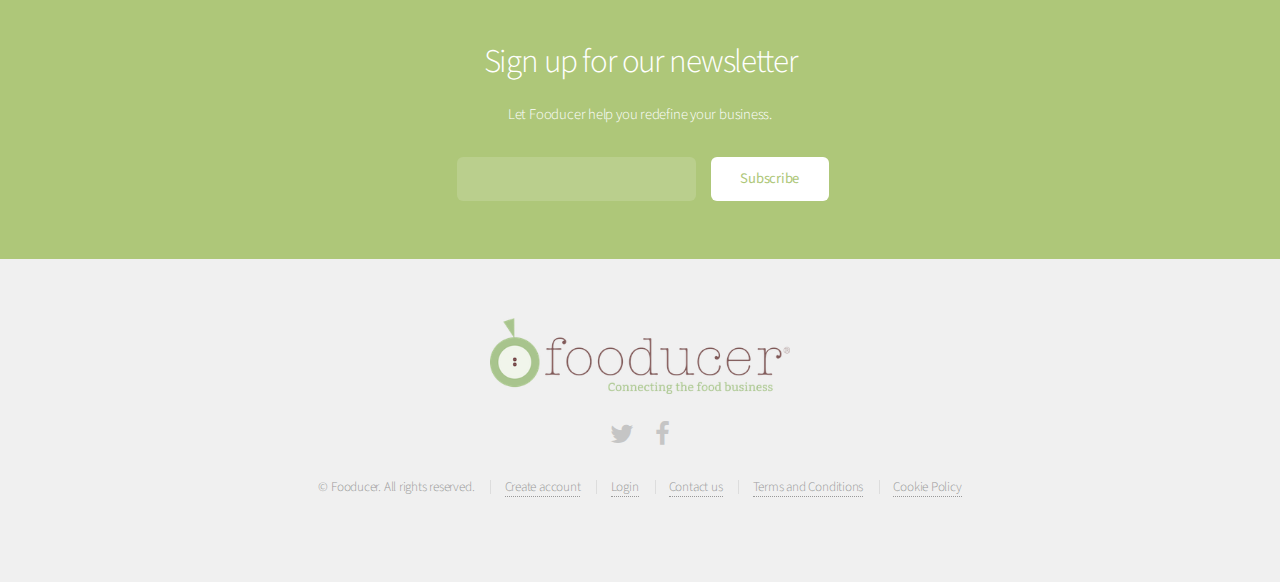
==== commit 6d246781: "Switched to Mailchimp naked form" ====
--- a/alpha/index.html
+++ b/alpha/index.html
@@ -155,27 +155,29 @@
             <p>Let Fooducer help you redefine your business.</p>
 
             <!-- Begin MailChimp Signup Form -->
-        <div id="mc_embed_signup">
-        <form action="//fooducer.us9.list-manage.com/subscribe/post?u=80e6e0af39e5cf8d14075be0b&amp;id=9d4a33fe0c" method="post" id="mc-embedded-subscribe-form" name="mc-embedded-subscribe-form" class="validate" target="_blank" novalidate>
-            <div id="mc_embed_signup_scroll">
-
-        <div class="mc-field-group">
-        	<label for="mce-EMAIL" style="display:none;">Email Address </label>
-        	<input type="email" value="" name="EMAIL" class="required email" id="mce-EMAIL">
-        </div>
-        	<div id="mce-responses" class="clear">
-        		<div class="response" id="mce-error-response" style="display:none"></div>
-        		<div class="response" id="mce-success-response" style="display:none"></div>
-        	</div>    <!-- real people should not fill this in and expect good things - do not remove this or risk form bot signups-->
-            <div style="position: absolute; left: -5000px;" aria-hidden="true"><input type="text" name="b_80e6e0af39e5cf8d14075be0b_9d4a33fe0c" tabindex="-1" value=""></div>
-            <div class="clear"><input type="submit" value="Subscribe" name="subscribe" id="mc-embedded-subscribe" class="button"></div>
+            <div id="mc_embed_signup">
+                <form action="//fooducer.us9.list-manage.com/subscribe/post?u=80e6e0af39e5cf8d14075be0b&amp;id=9d4a33fe0c" method="post" id="mc-embedded-subscribe-form" name="mc-embedded-subscribe-form" class="validate" target="_blank" novalidate>
+                    <div id="mc_embed_signup_scroll">
+                        <div class="row uniform 50%">
+                            <div class="8u 12u(mobilep)">
+                                <div class="mc-field-group">
+                                    <label for="mce-EMAIL" style="display:none;">Email Address </label>
+                                    <input type="email" value="" name="EMAIL" class="required email" id="mce-EMAIL">
+                                </div>
+                                <div id="mce-responses" class="clear">
+                                    <div class="response" id="mce-error-response" style="display:none"></div>
+                                    <div class="response" id="mce-success-response" style="display:none"></div>
+                                </div>    <!-- real people should not fill this in and expect good things - do not remove this or risk form bot signups-->
+                                <div style="position: absolute; left: -5000px;" aria-hidden="true"><input type="text" name="b_80e6e0af39e5cf8d14075be0b_9d4a33fe0c" tabindex="-1" value=""></div>
+                            </div>
+                            <div class="4u 12u(mobilep)">
+                                <div class="clear"><input type="submit" value="Subscribe" name="subscribe" id="mc-embedded-subscribe" class="button"></div>
+                            </div>
+                        </div>
+                    </div>
+                </form>
             </div>
-        </form>
-        </div>
-
-        <!--End mc_embed_signup-->
-
-
+            <!--End mc_embed_signup-->
 
         </section>
 
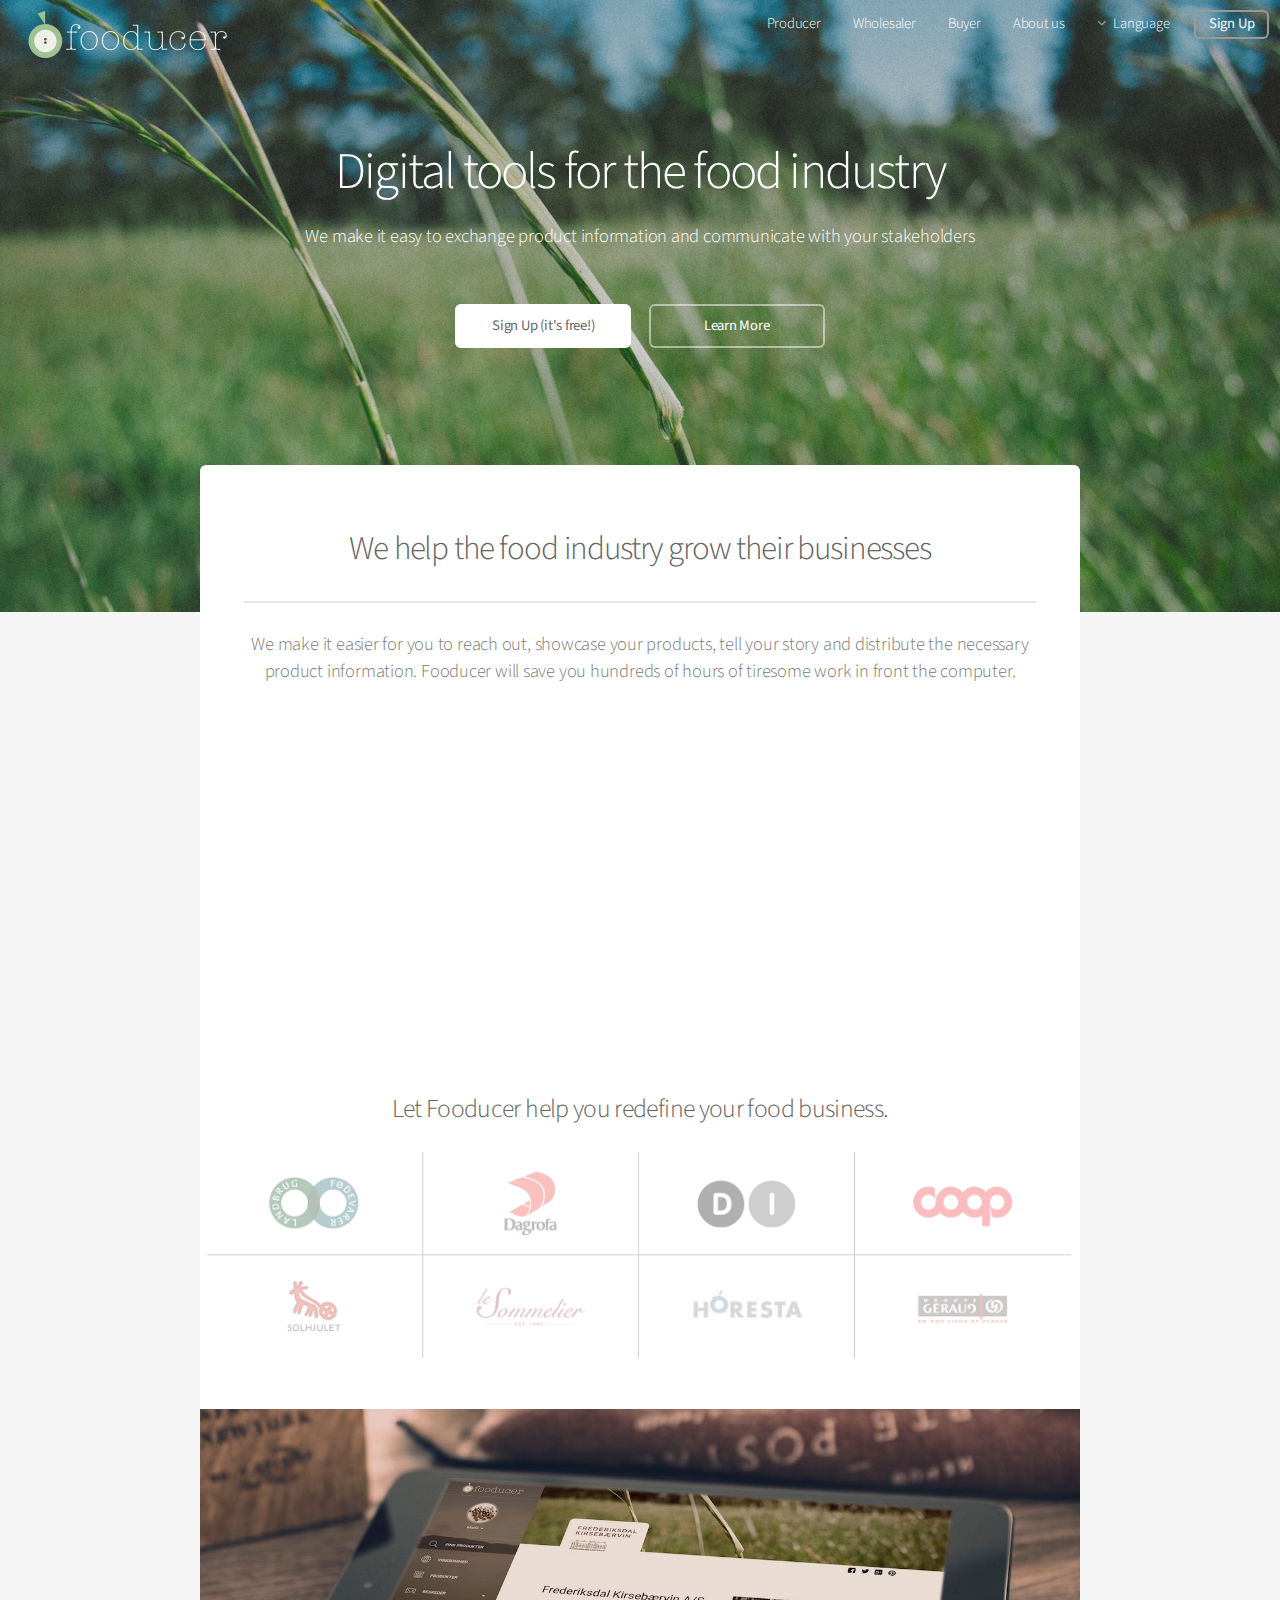
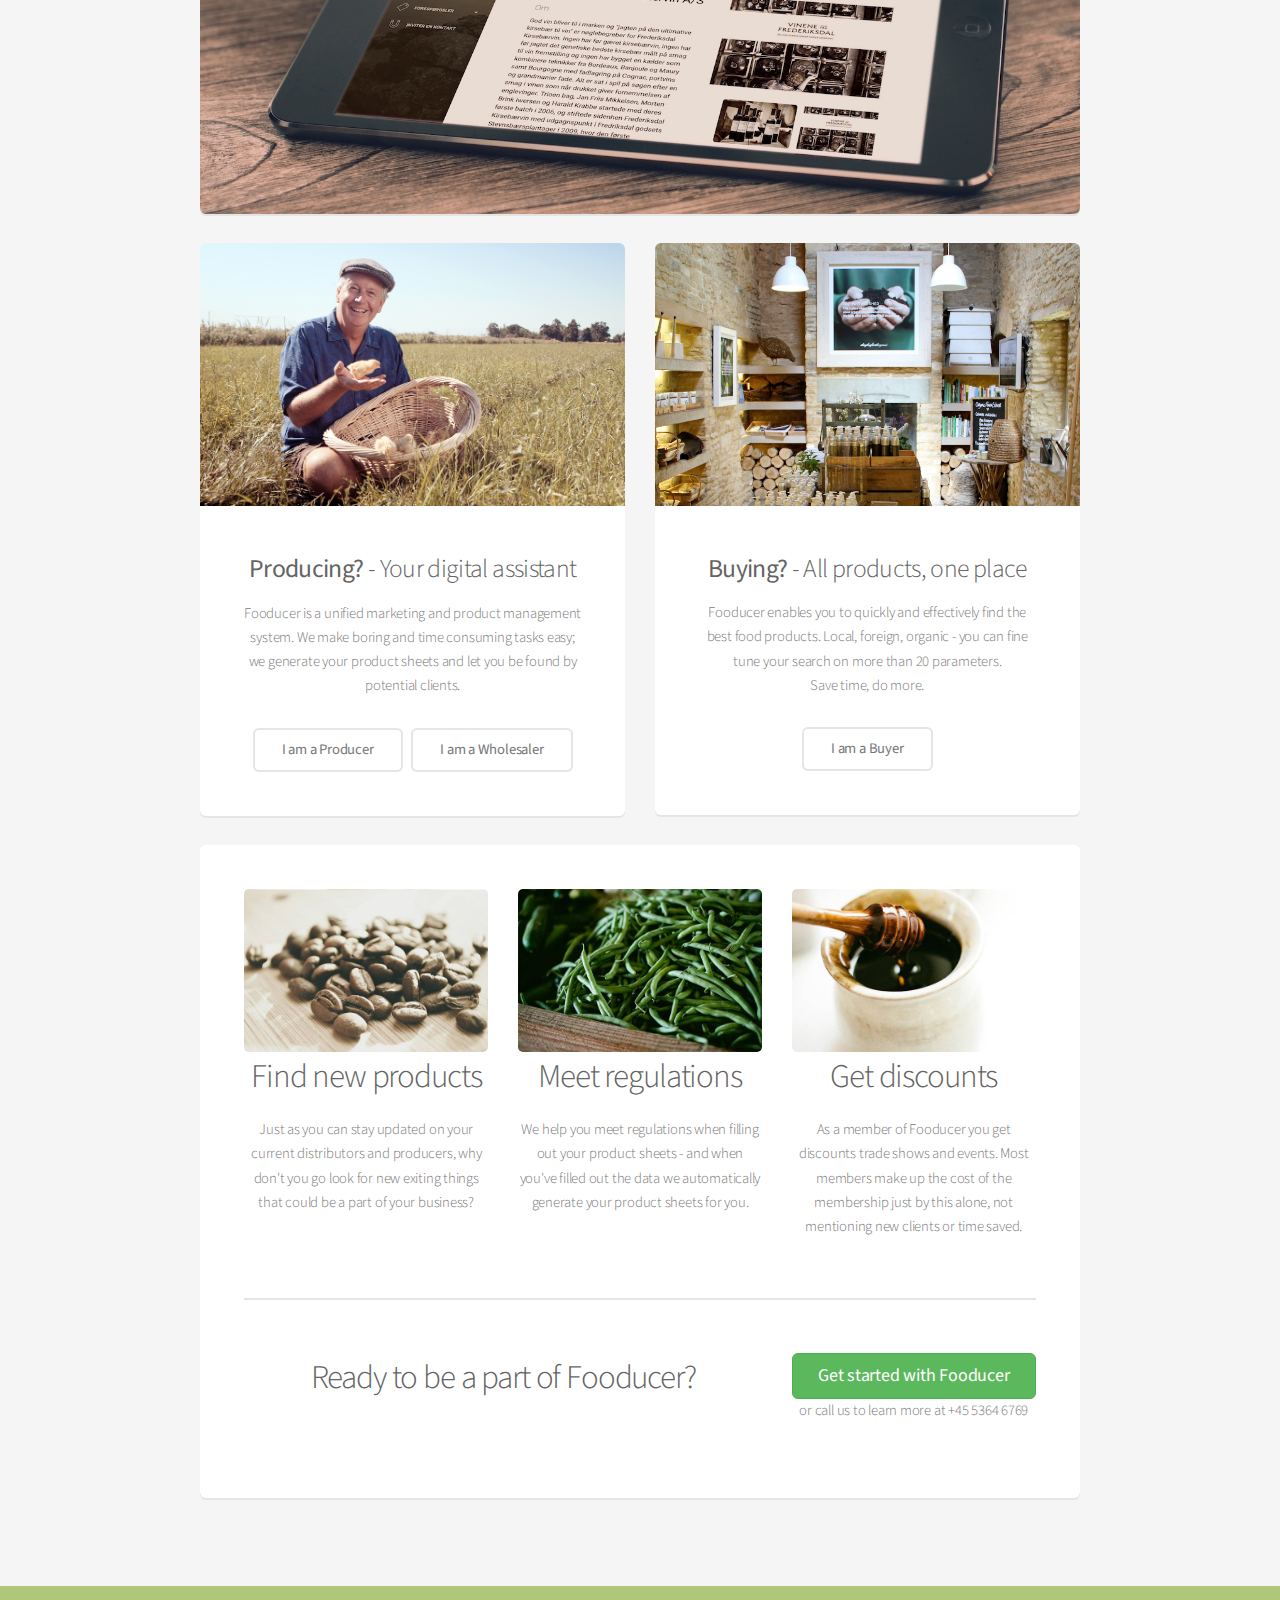
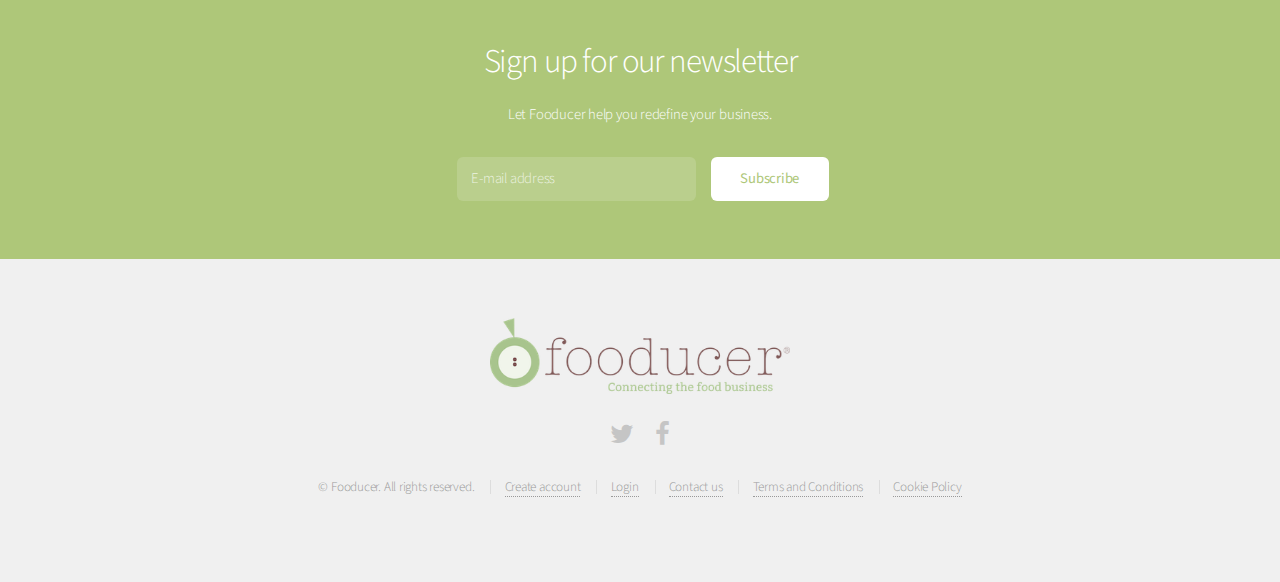
==== commit 49a8a090: "Added placeholder text" ====
--- a/alpha/index.html
+++ b/alpha/index.html
@@ -162,7 +162,7 @@
                             <div class="8u 12u(mobilep)">
                                 <div class="mc-field-group">
                                     <label for="mce-EMAIL" style="display:none;">Email Address </label>
-                                    <input type="email" value="" name="EMAIL" class="required email" id="mce-EMAIL">
+                                    <input type="email" value="" name="EMAIL" placeholder="E-mail address" class="required email" id="mce-EMAIL">
                                 </div>
                                 <div id="mce-responses" class="clear">
                                     <div class="response" id="mce-error-response" style="display:none"></div>
